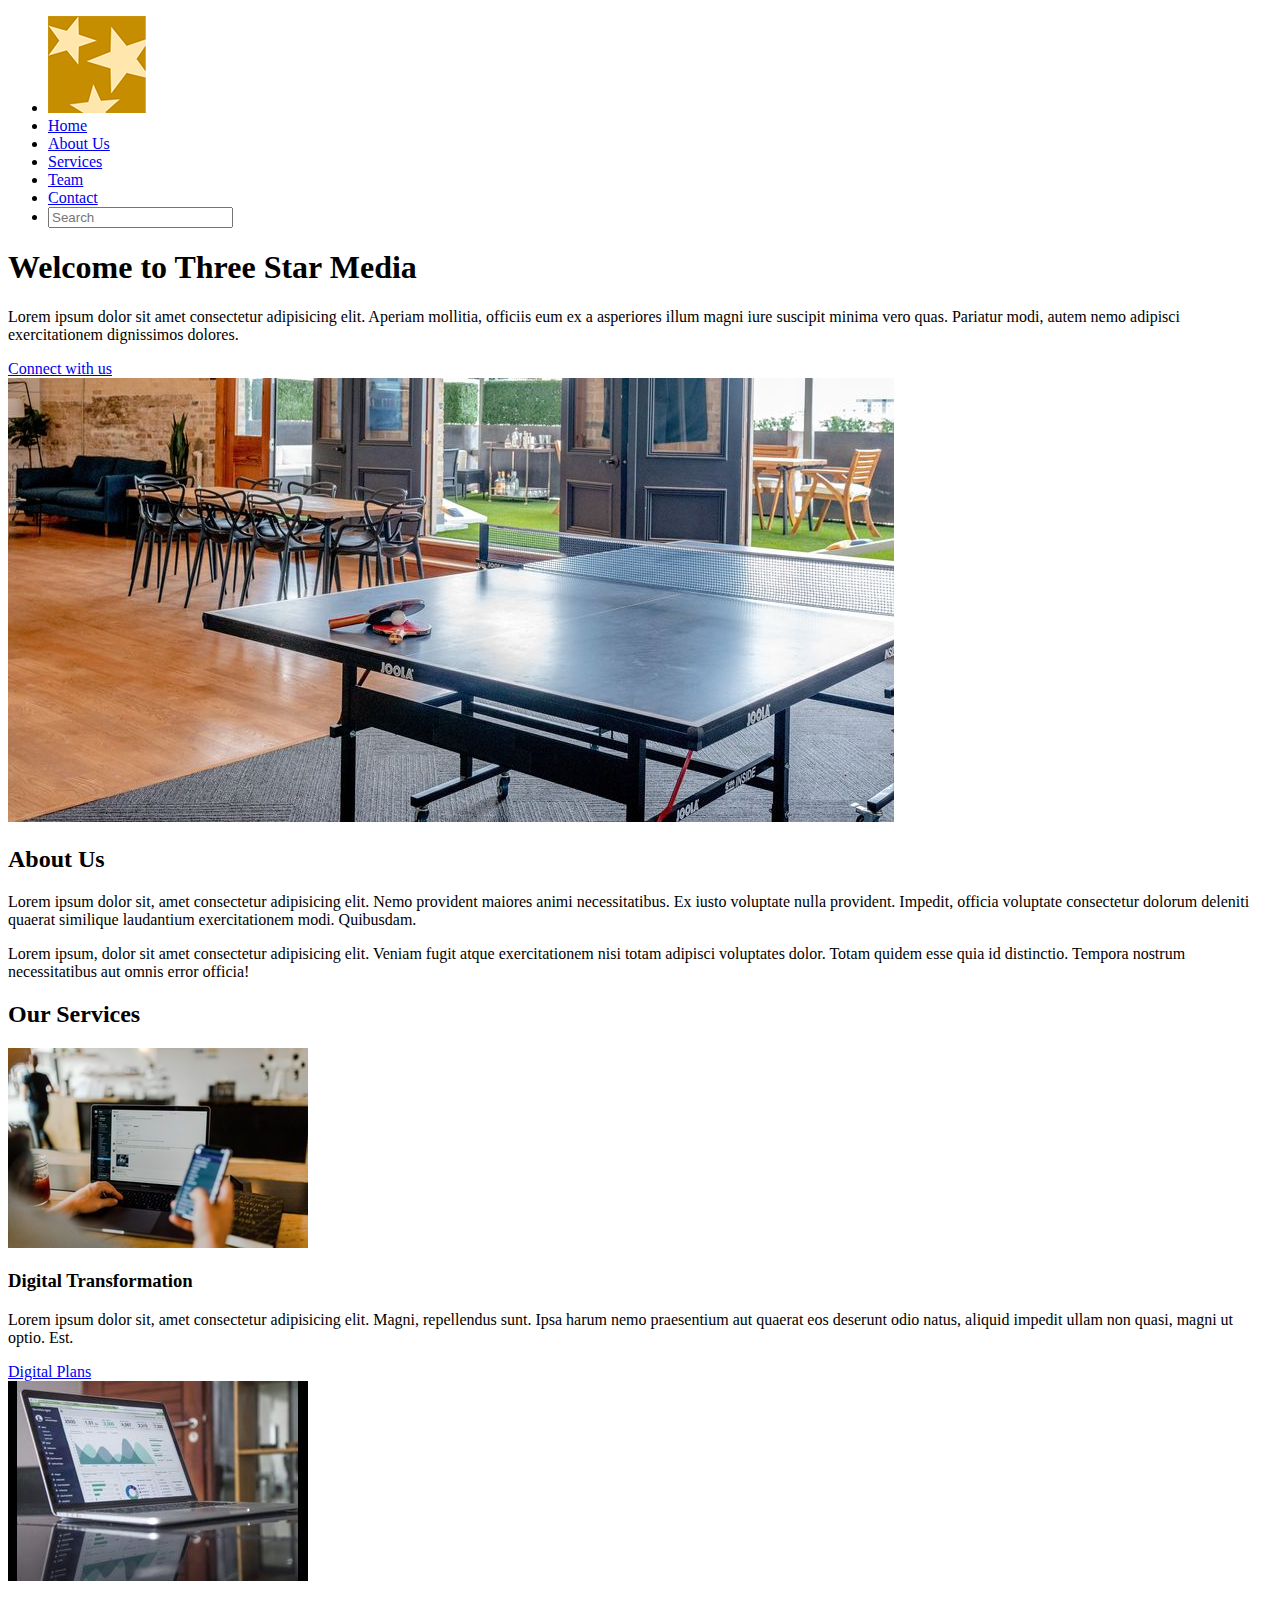
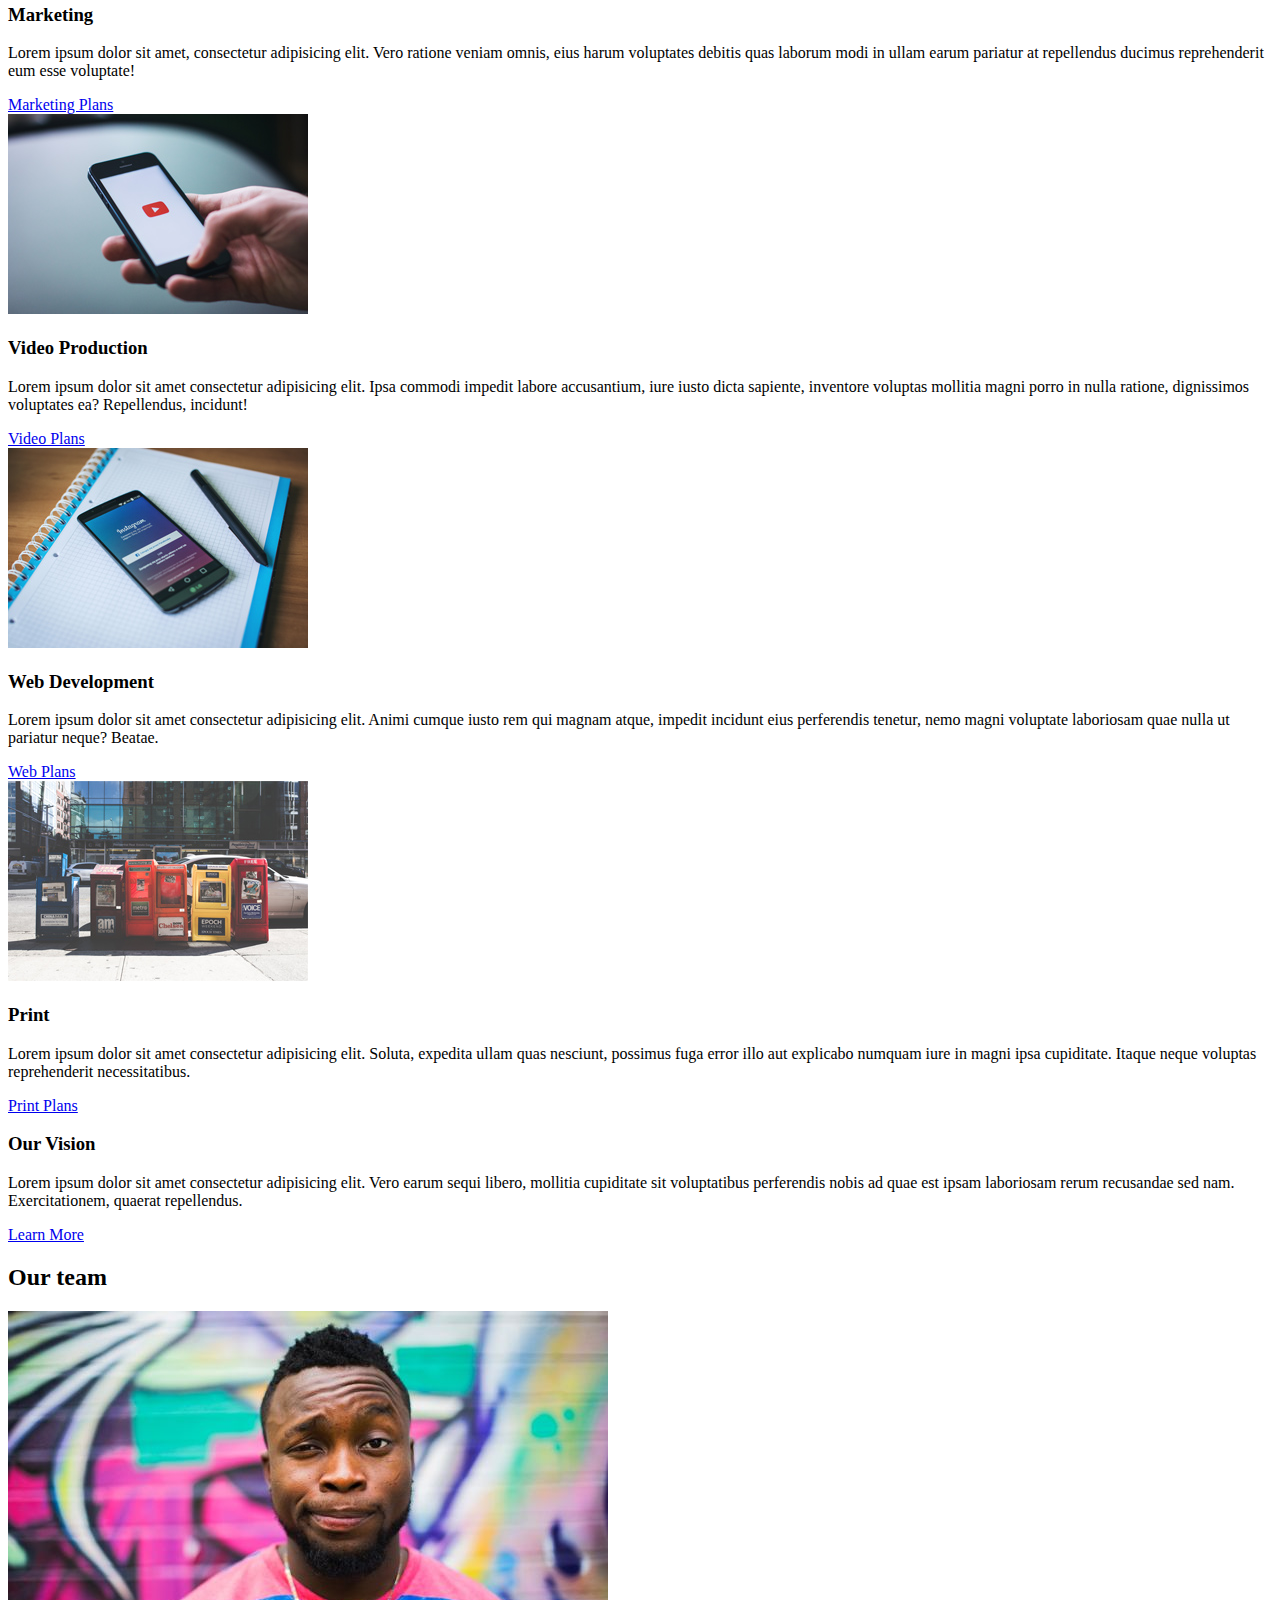
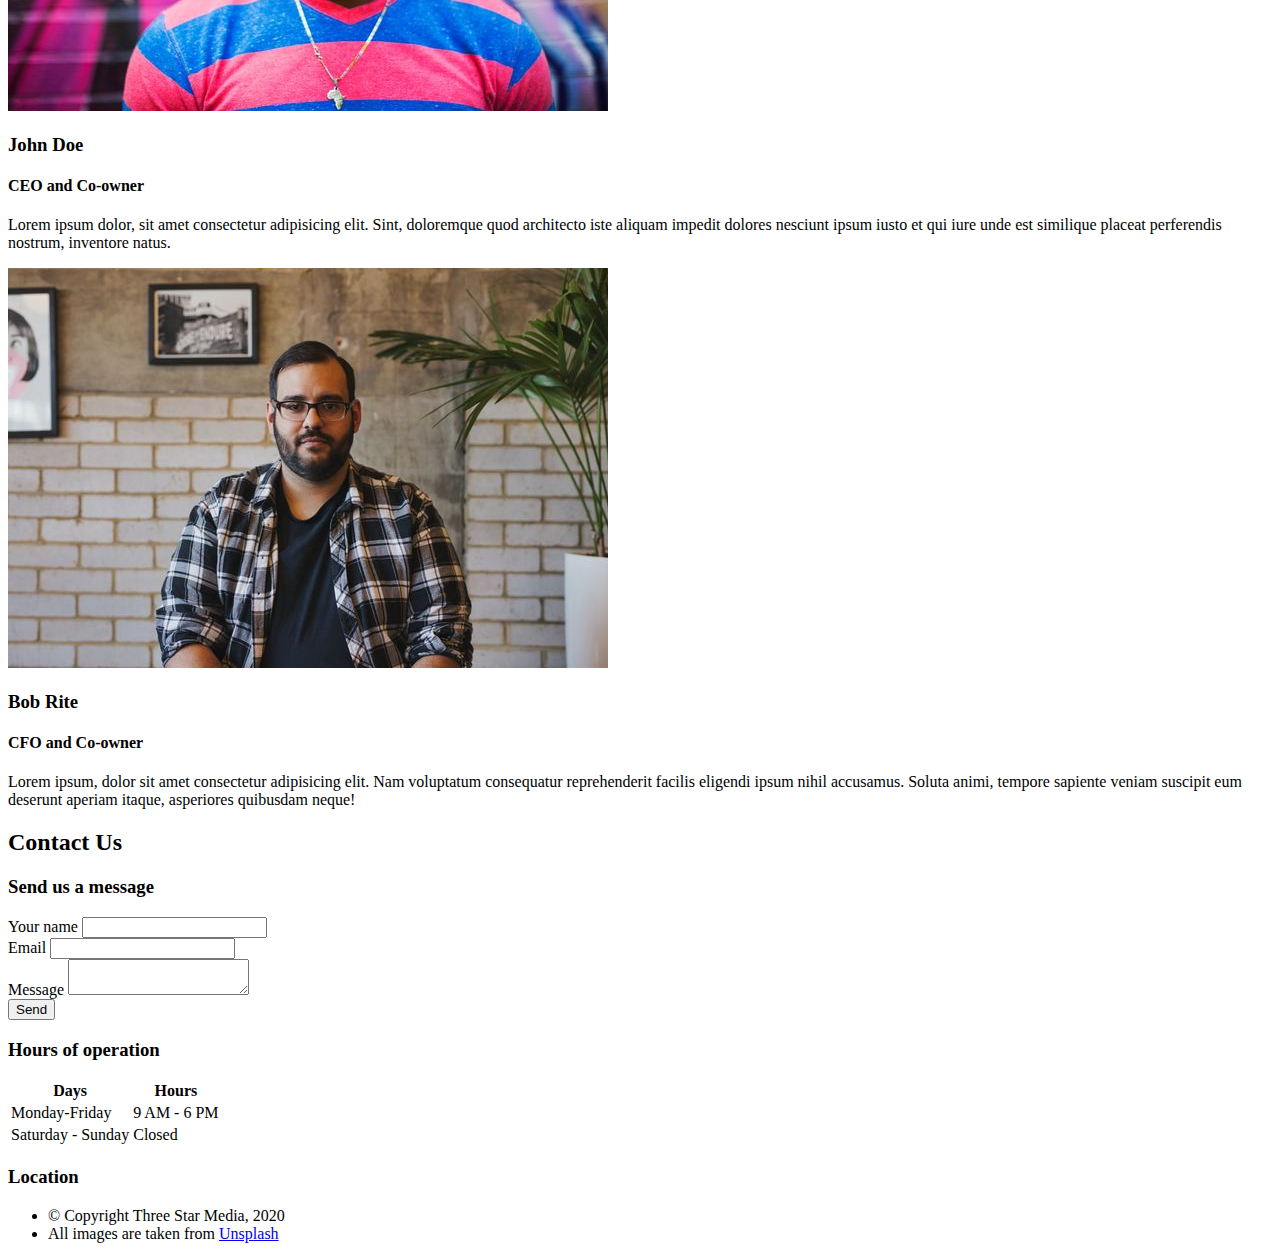
==== final-project/index.html @ d3beb8d7 "beautify" ====
<!DOCTYPE html>
<html lang="en">

<!-- information about the html and link to css -->

<head>
    <meta charset="UTF-8">
    <meta name="viewport" content="width=device-width, initial-scale=1.0">
    <title>Three Star Media</title>
    <link rel="stylesheet" href="css/reset.css">
    <link rel="stylesheet" href="css/main.css">
</head>

<body>
    <div class="container">
        <header class="masterheader">

            <!-- navigations in the header -->

            <nav class="main-nav">
                <ul class="nav-list">

                    <!-- logo -->
                    <li>
                        <a href="#home"><img src="images/logo.png" alt="Three Star Media logo" class="logo"></a>
                    </li>

                    <!-- other navs -->

                    <li><a href="#home" class="current">Home</a></li>
                    <li><a href="#aboutus">About Us</a></li>
                    <li><a href="#services">Services</a></li>
                    <li><a href="#team">Team</a></li>
                    <li><a href="#contact">Contact</a></li>

                    <!-- search bar -->

                    <li>
                        <form action="search.html" method="post">
                            <label for="searchbar"></label>
                            <input id="searchbar" type="text" name="searchbar" placeholder="Search">
                        </form>
                    </li>

                </ul>
            </nav>

            <!-- banner -->

            <div class="banner" class="generaldiv">
                <h1>Welcome to Three Star Media</h1>
                <p>Lorem ipsum dolor sit amet consectetur adipisicing elit. Aperiam mollitia, officiis eum ex a
                    asperiores illum magni iure suscipit minima vero quas. Pariatur modi, autem nemo adipisci
                    exercitationem dignissimos dolores.</p>
                <a href="#contact">Connect with us</a>
            </div>

        </header>

        <main>

            <!-- about us -->

            <section class="samestylesection" id="aboutus">
                <img src="images/about-us.jpg" alt="About Us">
                <h2>About Us</h2>
                <p>Lorem ipsum dolor sit, amet consectetur adipisicing elit. Nemo provident maiores animi
                    necessitatibus. Ex iusto voluptate nulla provident. Impedit, officia voluptate consectetur dolorum
                    deleniti quaerat similique laudantium exercitationem modi. Quibusdam.</p>
                <p>Lorem ipsum, dolor sit amet consectetur adipisicing elit. Veniam fugit atque exercitationem nisi
                    totam adipisci voluptates dolor. Totam quidem esse quia id distinctio. Tempora nostrum
                    necessitatibus aut omnis error officia!</p>

            </section>

            <!-- Our Services -->

            <section class="samestylesection" id="services">
                <h2>Our Services</h2>

                <!-- digital transformation -->
                <div class="style" class="digital">
                    <img src="images/digital.jpg" alt="Digital Transformation">
                    <h3>Digital Transformation</h3>
                    <p>Lorem ipsum dolor sit, amet consectetur adipisicing elit. Magni, repellendus sunt. Ipsa harum
                        nemo praesentium aut quaerat eos deserunt odio natus, aliquid impedit ullam non quasi, magni ut
                        optio. Est.</p>
                    <a href="#digitalplans" target="_blank">Digital Plans</a>
                </div>

                <!-- marketing -->
                <div class="style" class="marketing">
                    <img src="images/marketing.jpg" alt="marketing">
                    <h3>Marketing</h3>
                    <p>Lorem ipsum dolor sit amet, consectetur adipisicing elit. Vero ratione veniam omnis, eius harum
                        voluptates debitis quas laborum modi in ullam earum pariatur at repellendus ducimus
                        reprehenderit eum esse voluptate!</p>
                    <a href="#marketingplans" target="_blank">Marketing Plans</a>
                </div>

                <!-- video production -->
                <div class="style" class="video">
                    <img src="images/video.jpg" alt="Video Production">
                    <h3>Video Production</h3>
                    <p>Lorem ipsum dolor sit amet consectetur adipisicing elit. Ipsa commodi impedit labore accusantium,
                        iure iusto dicta sapiente, inventore voluptas mollitia magni porro in nulla ratione, dignissimos
                        voluptates ea? Repellendus, incidunt!</p>
                    <a href="#videoproduction" target="_blank">Video Plans</a>
                </div>

                <!-- web development -->
                <div class="style" class="web">
                    <img src="images/web.jpg" alt="Web Development">
                    <h3>Web Development</h3>
                    <p>Lorem ipsum dolor sit amet consectetur adipisicing elit. Animi cumque iusto rem qui magnam atque,
                        impedit incidunt eius perferendis tenetur, nemo magni voluptate laboriosam quae nulla ut
                        pariatur neque? Beatae.</p>
                    <a href="#weblans" target="_blank">Web Plans</a>
                </div>

                <!-- Print -->
                <div class="style" class="print">
                    <img src="images/print.jpg" alt="Print">
                    <h3>Print</h3>
                    <p>Lorem ipsum dolor sit amet consectetur adipisicing elit. Soluta, expedita ullam quas nesciunt,
                        possimus fuga error illo aut explicabo numquam iure in magni ipsa cupiditate. Itaque neque
                        voluptas reprehenderit necessitatibus.</p>
                    <a href="#printplans" target="_blank">Print Plans</a>
                </div>
            </section>

            <!-- Our Vision -->

            <section class="samestylesection" id="vision">
                <h3>Our Vision</h3>
                <p>Lorem ipsum dolor sit amet consectetur adipisicing elit. Vero earum sequi libero, mollitia cupiditate
                    sit voluptatibus perferendis nobis ad quae est ipsam laboriosam rerum recusandae sed nam.
                    Exercitationem, quaerat repellendus.</p>
                <a href="#learnmore" target="_blank">Learn More</a>
            </section>

            <!-- Our Team -->

            <section class="samestylesection" id="team">
                <h2>Our team</h2>

                <!-- John Doe -->
                <img src="images/john.jpg" alt="John Doe">
                <div class="john">
                    <h3>John Doe</h3>
                    <h4>CEO and Co-owner</h4>
                    <p>Lorem ipsum dolor, sit amet consectetur adipisicing elit. Sint, doloremque quod architecto iste
                        aliquam impedit dolores nesciunt ipsum iusto et qui iure unde est similique placeat perferendis
                        nostrum, inventore natus.</p>
                </div>

                <!-- Bob Rite -->
                <img src="images/bob.jpg" alt="Bob Rite">
                <div class="bob">
                    <h3>Bob Rite</h3>
                    <h4>CFO and Co-owner</h4>
                    <p>Lorem ipsum, dolor sit amet consectetur adipisicing elit. Nam voluptatum consequatur
                        reprehenderit facilis eligendi ipsum nihil accusamus. Soluta animi, tempore sapiente veniam
                        suscipit eum deserunt aperiam itaque, asperiores quibusdam neque!</p>
                </div>

            </section>

            <!-- Contact Us -->
            <section id="contact" class="samestylesection">
                <h2>Contact Us</h2>

                <!-- Send Message Form -->
                <div class="form">
                    <h3>Send us a message</h3>
                    <form action="list.html" method="post">
                        <div>
                            <label for="fullname">Your name</label>
                            <input type="text" id="fullname" name="fullname">
                        </div>
                        <div>
                            <label for="youremail">Email</label>
                            <input type="email" id="youremail" required>
                        </div>
                        <div>
                            <label for="message">Message</label>
                            <textarea name="message" id="message"></textarea>
                        </div>
                        <div>
                            <button type="button">Send</button>
                        </div>
                    </form>
                </div>

                <!-- Operation Hours -->

                <div class="hour">
                    <h3>Hours of operation</h3>
                    <div class="hourtable">
                        <table>
                            <thead>
                                <tr>
                                    <th>Days</th>
                                    <th>Hours</th>
                                </tr>
                            </thead>
                            <tbody>
                                <tr>
                                    <td>Monday-Friday</td>
                                    <td>9 AM - 6 PM</td>
                                </tr>
                                <tr>
                                    <td>Saturday - Sunday</td>
                                    <td>Closed</td>
                                </tr>
                            </tbody>
                        </table>
                    </div>
                </div>

                <!-- Location -->

                <div class="location">
                    <h3>Location</h3>
                </div>

            </section>
        </main>

        <!-- footer and credit -->
        <footer class="site-footer">
            <ul class="attr-list">
                <li>&copy; Copyright Three Star Media, 2020</li>
                <li>All images are taken from <a href="https://unsplash.com">Unsplash</a></li>
            </ul>
        </footer>
    </div>
</body>

</html>
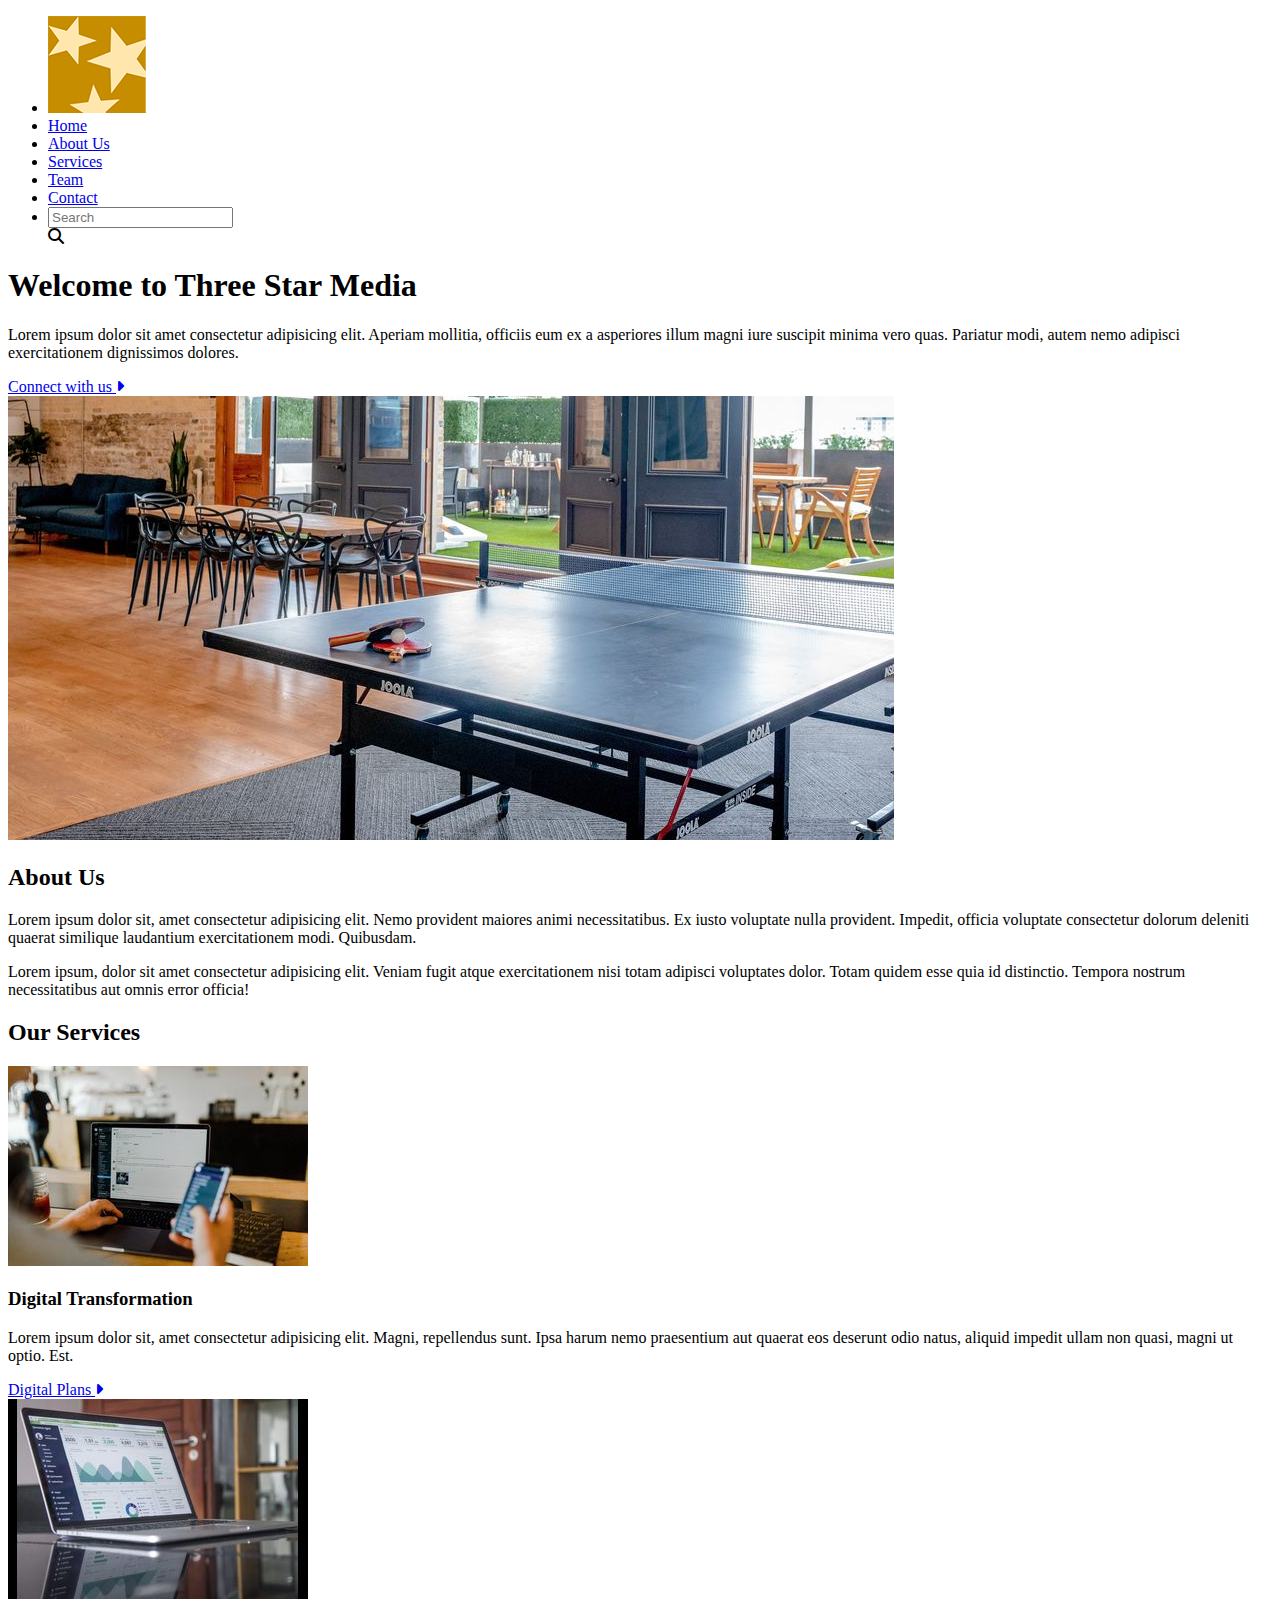
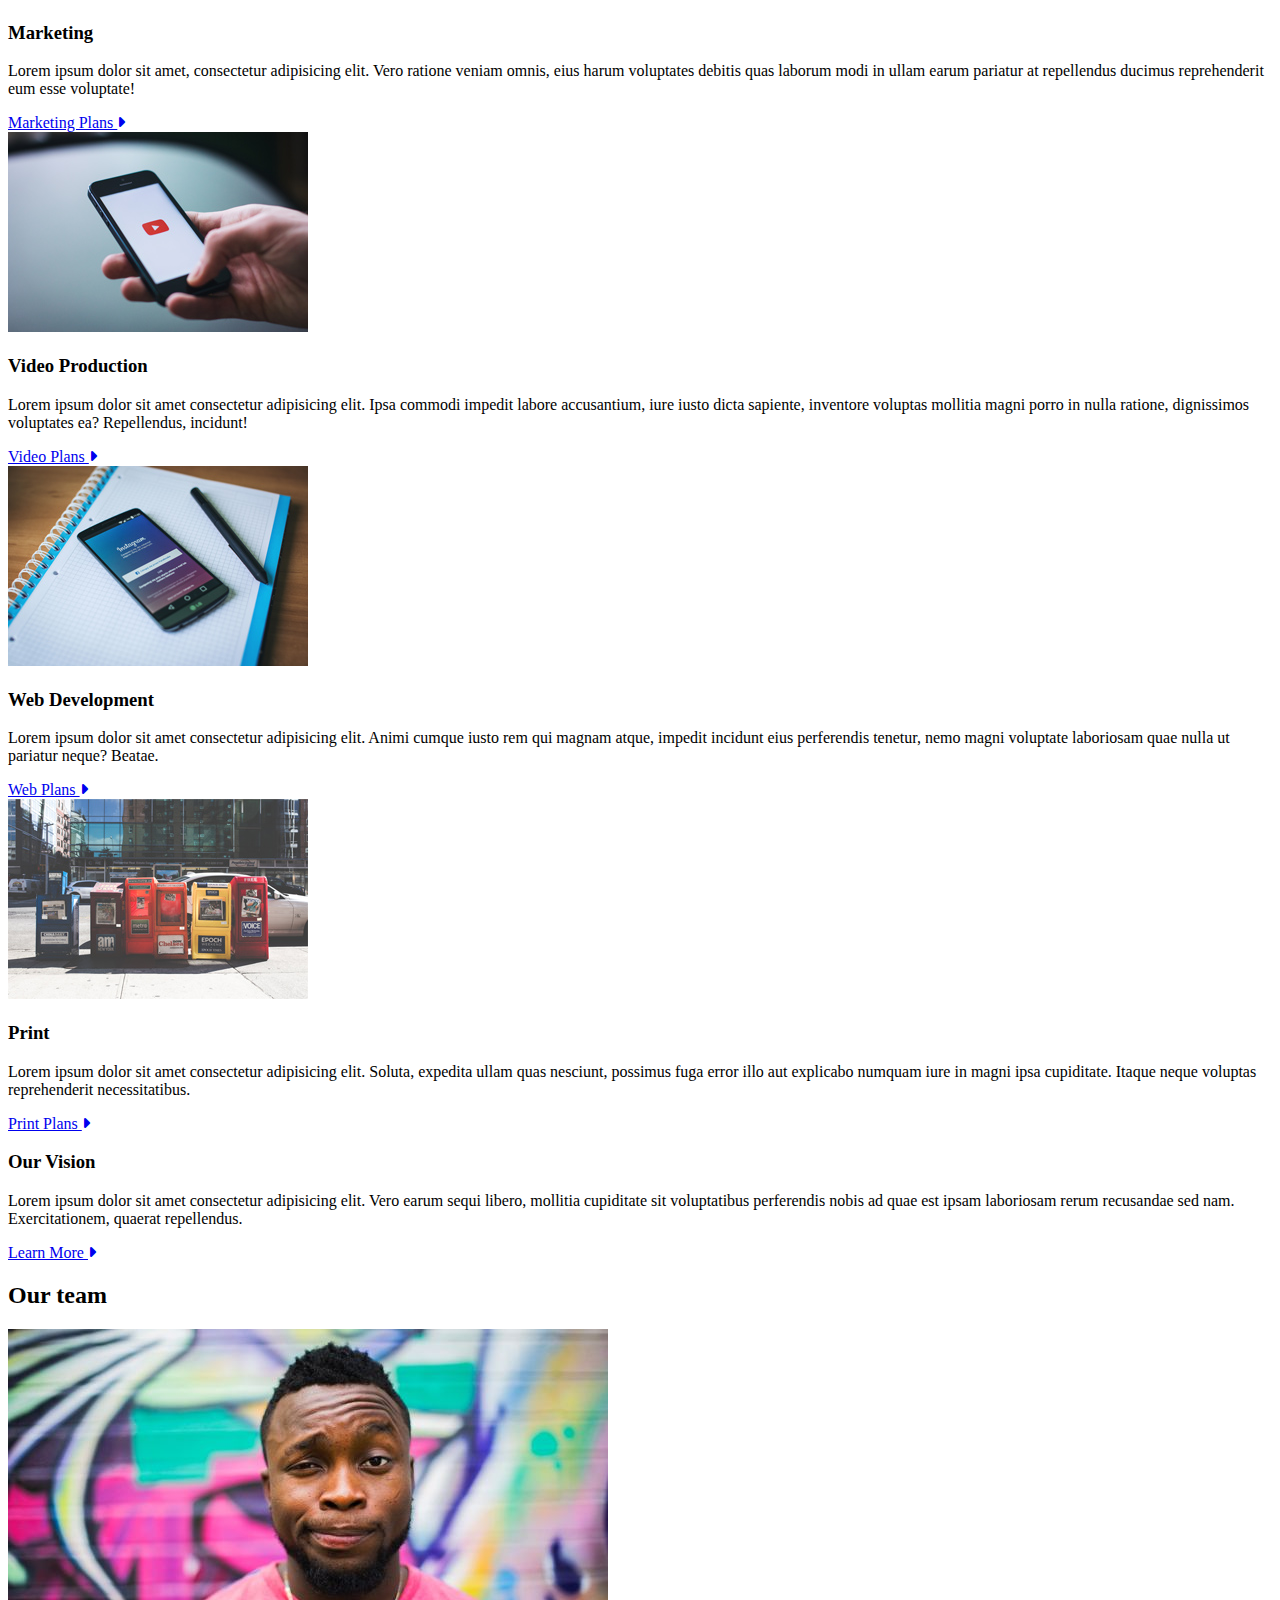
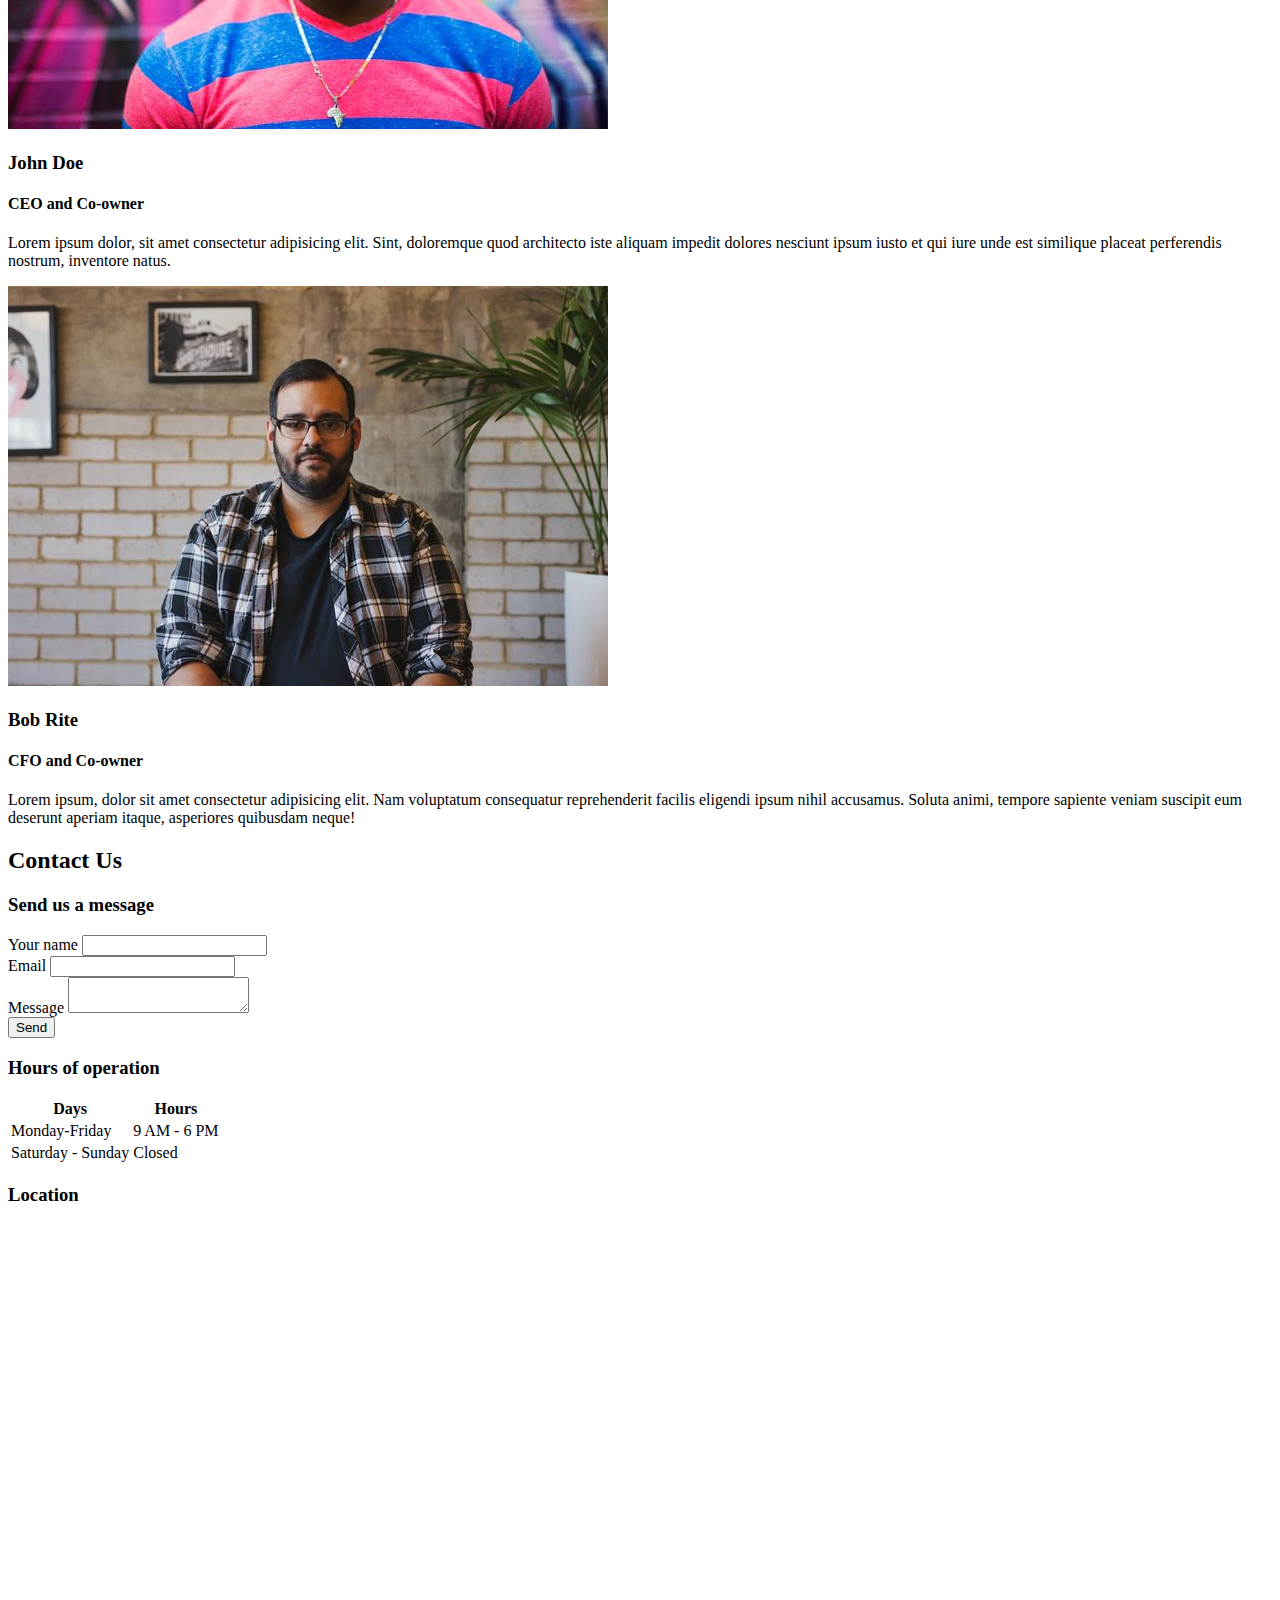
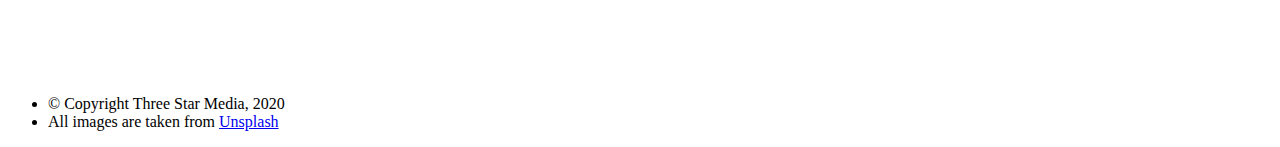
==== commit bc1252ea: "add icon to index" ====
--- a/final-project/index.html
+++ b/final-project/index.html
@@ -7,6 +7,15 @@
     <meta charset="UTF-8">
     <meta name="viewport" content="width=device-width, initial-scale=1.0">
     <title>Three Star Media</title>
+    <!-- font link styles -->
+    <link rel="preconnect" href="https://fonts.googleapis.com">
+    <link rel="preconnect" href="https://fonts.gstatic.com" crossorigin>
+    <link
+        href="https://fonts.googleapis.com/css2?family=Pacifico&family=Roboto:ital,wght@0,100;0,300;0,400;0,900;1,900&display=swap"
+        rel="stylesheet">
+    <!-- icon link styles -->
+    <link rel="stylesheet" href="https://cdnjs.cloudflare.com/ajax/libs/font-awesome/6.5.0/css/all.min.css">
+    <!-- link to css -->
     <link rel="stylesheet" href="css/reset.css">
     <link rel="stylesheet" href="css/main.css">
 </head>
@@ -40,6 +49,7 @@
                             <label for="searchbar"></label>
                             <input id="searchbar" type="text" name="searchbar" placeholder="Search">
                         </form>
+                        <i class="fa-solid fa-magnifying-glass fa-beat"></i>
                     </li>
 
                 </ul>
@@ -52,7 +62,7 @@
                 <p>Lorem ipsum dolor sit amet consectetur adipisicing elit. Aperiam mollitia, officiis eum ex a
                     asperiores illum magni iure suscipit minima vero quas. Pariatur modi, autem nemo adipisci
                     exercitationem dignissimos dolores.</p>
-                <a href="#contact">Connect with us</a>
+                <a href="#contact">Connect with us <i class="fa-solid fa-caret-right"></i></a>
             </div>
 
         </header>
@@ -70,7 +80,6 @@
                 <p>Lorem ipsum, dolor sit amet consectetur adipisicing elit. Veniam fugit atque exercitationem nisi
                     totam adipisci voluptates dolor. Totam quidem esse quia id distinctio. Tempora nostrum
                     necessitatibus aut omnis error officia!</p>
-
             </section>
 
             <!-- Our Services -->
@@ -85,7 +94,7 @@
                     <p>Lorem ipsum dolor sit, amet consectetur adipisicing elit. Magni, repellendus sunt. Ipsa harum
                         nemo praesentium aut quaerat eos deserunt odio natus, aliquid impedit ullam non quasi, magni ut
                         optio. Est.</p>
-                    <a href="#digitalplans" target="_blank">Digital Plans</a>
+                    <a href="#digitalplans" target="_blank">Digital Plans <i class="fa-solid fa-caret-right"></i></a>
                 </div>
 
                 <!-- marketing -->
@@ -95,7 +104,7 @@
                     <p>Lorem ipsum dolor sit amet, consectetur adipisicing elit. Vero ratione veniam omnis, eius harum
                         voluptates debitis quas laborum modi in ullam earum pariatur at repellendus ducimus
                         reprehenderit eum esse voluptate!</p>
-                    <a href="#marketingplans" target="_blank">Marketing Plans</a>
+                    <a href="#marketingplans" target="_blank">Marketing Plans <i class="fa-solid fa-caret-right"></i></a>
                 </div>
 
                 <!-- video production -->
@@ -105,7 +114,7 @@
                     <p>Lorem ipsum dolor sit amet consectetur adipisicing elit. Ipsa commodi impedit labore accusantium,
                         iure iusto dicta sapiente, inventore voluptas mollitia magni porro in nulla ratione, dignissimos
                         voluptates ea? Repellendus, incidunt!</p>
-                    <a href="#videoproduction" target="_blank">Video Plans</a>
+                    <a href="#videoproduction" target="_blank">Video Plans <i class="fa-solid fa-caret-right"></i></a>
                 </div>
 
                 <!-- web development -->
@@ -115,7 +124,7 @@
                     <p>Lorem ipsum dolor sit amet consectetur adipisicing elit. Animi cumque iusto rem qui magnam atque,
                         impedit incidunt eius perferendis tenetur, nemo magni voluptate laboriosam quae nulla ut
                         pariatur neque? Beatae.</p>
-                    <a href="#weblans" target="_blank">Web Plans</a>
+                    <a href="#weblans" target="_blank">Web Plans <i class="fa-solid fa-caret-right"></i></a>
                 </div>
 
                 <!-- Print -->
@@ -125,7 +134,7 @@
                     <p>Lorem ipsum dolor sit amet consectetur adipisicing elit. Soluta, expedita ullam quas nesciunt,
                         possimus fuga error illo aut explicabo numquam iure in magni ipsa cupiditate. Itaque neque
                         voluptas reprehenderit necessitatibus.</p>
-                    <a href="#printplans" target="_blank">Print Plans</a>
+                    <a href="#printplans" target="_blank">Print Plans <i class="fa-solid fa-caret-right"></i></a>
                 </div>
             </section>
 
@@ -136,7 +145,7 @@
                 <p>Lorem ipsum dolor sit amet consectetur adipisicing elit. Vero earum sequi libero, mollitia cupiditate
                     sit voluptatibus perferendis nobis ad quae est ipsam laboriosam rerum recusandae sed nam.
                     Exercitationem, quaerat repellendus.</p>
-                <a href="#learnmore" target="_blank">Learn More</a>
+                <a href="#learnmore" target="_blank">Learn More <i class="fa-solid fa-caret-right"></i></a>
             </section>
 
             <!-- Our Team -->
@@ -222,6 +231,7 @@
 
                 <div class="location">
                     <h3>Location</h3>
+                    <iframe src="https://www.google.com/maps/embed?pb=!1m18!1m12!1m3!1d22433.159694797996!2d-75.76956419999999!3d45.34588595!2m3!1f0!2f0!3f0!3m2!1i1024!2i768!4f13.1!3m3!1m2!1s0x4cce0718cc4a6ad7%3A0xc6cc467725843e2b!2sAlgonquin%20College%20-%20Ottawa%20Campus!5e0!3m2!1sen!2sca!4v1701216531458!5m2!1sen!2sca" width="600" height="450" style="border:0;" allowfullscreen="" loading="lazy" referrerpolicy="no-referrer-when-downgrade"></iframe>
                 </div>
 
             </section>
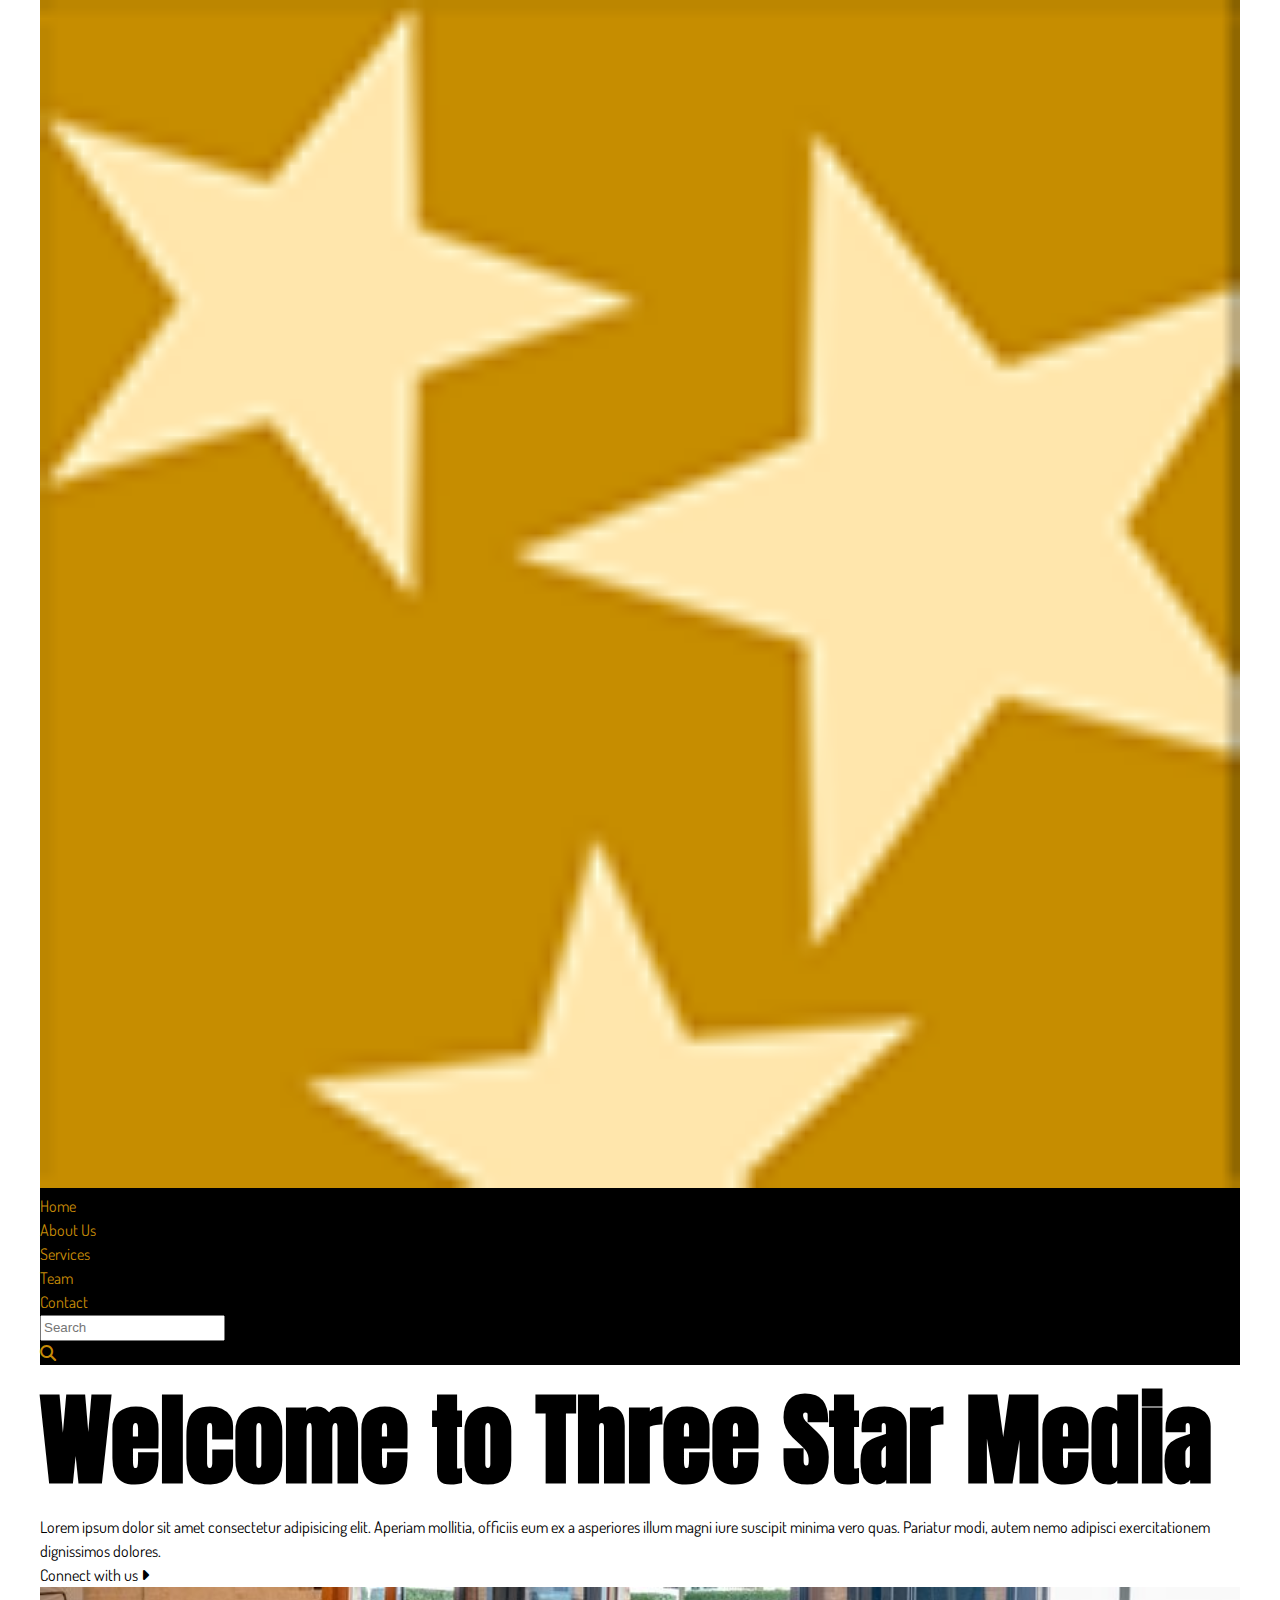
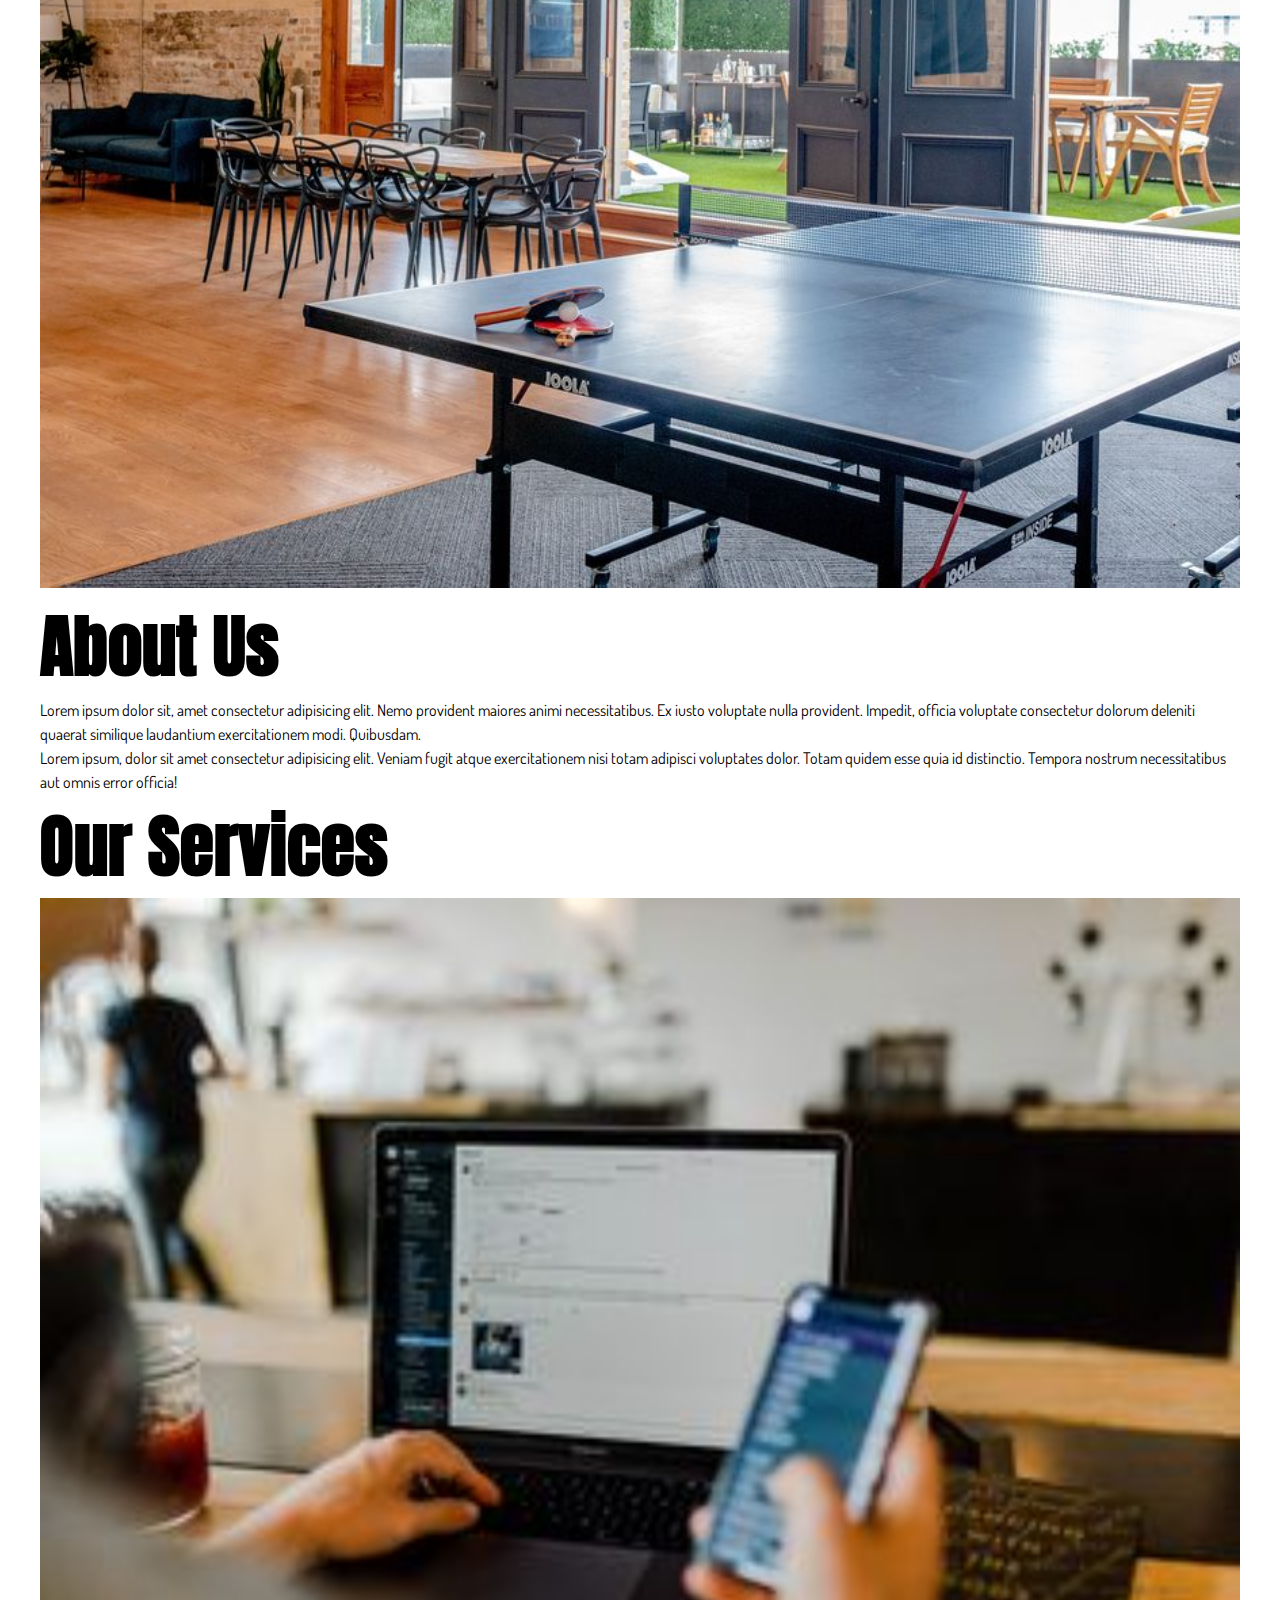
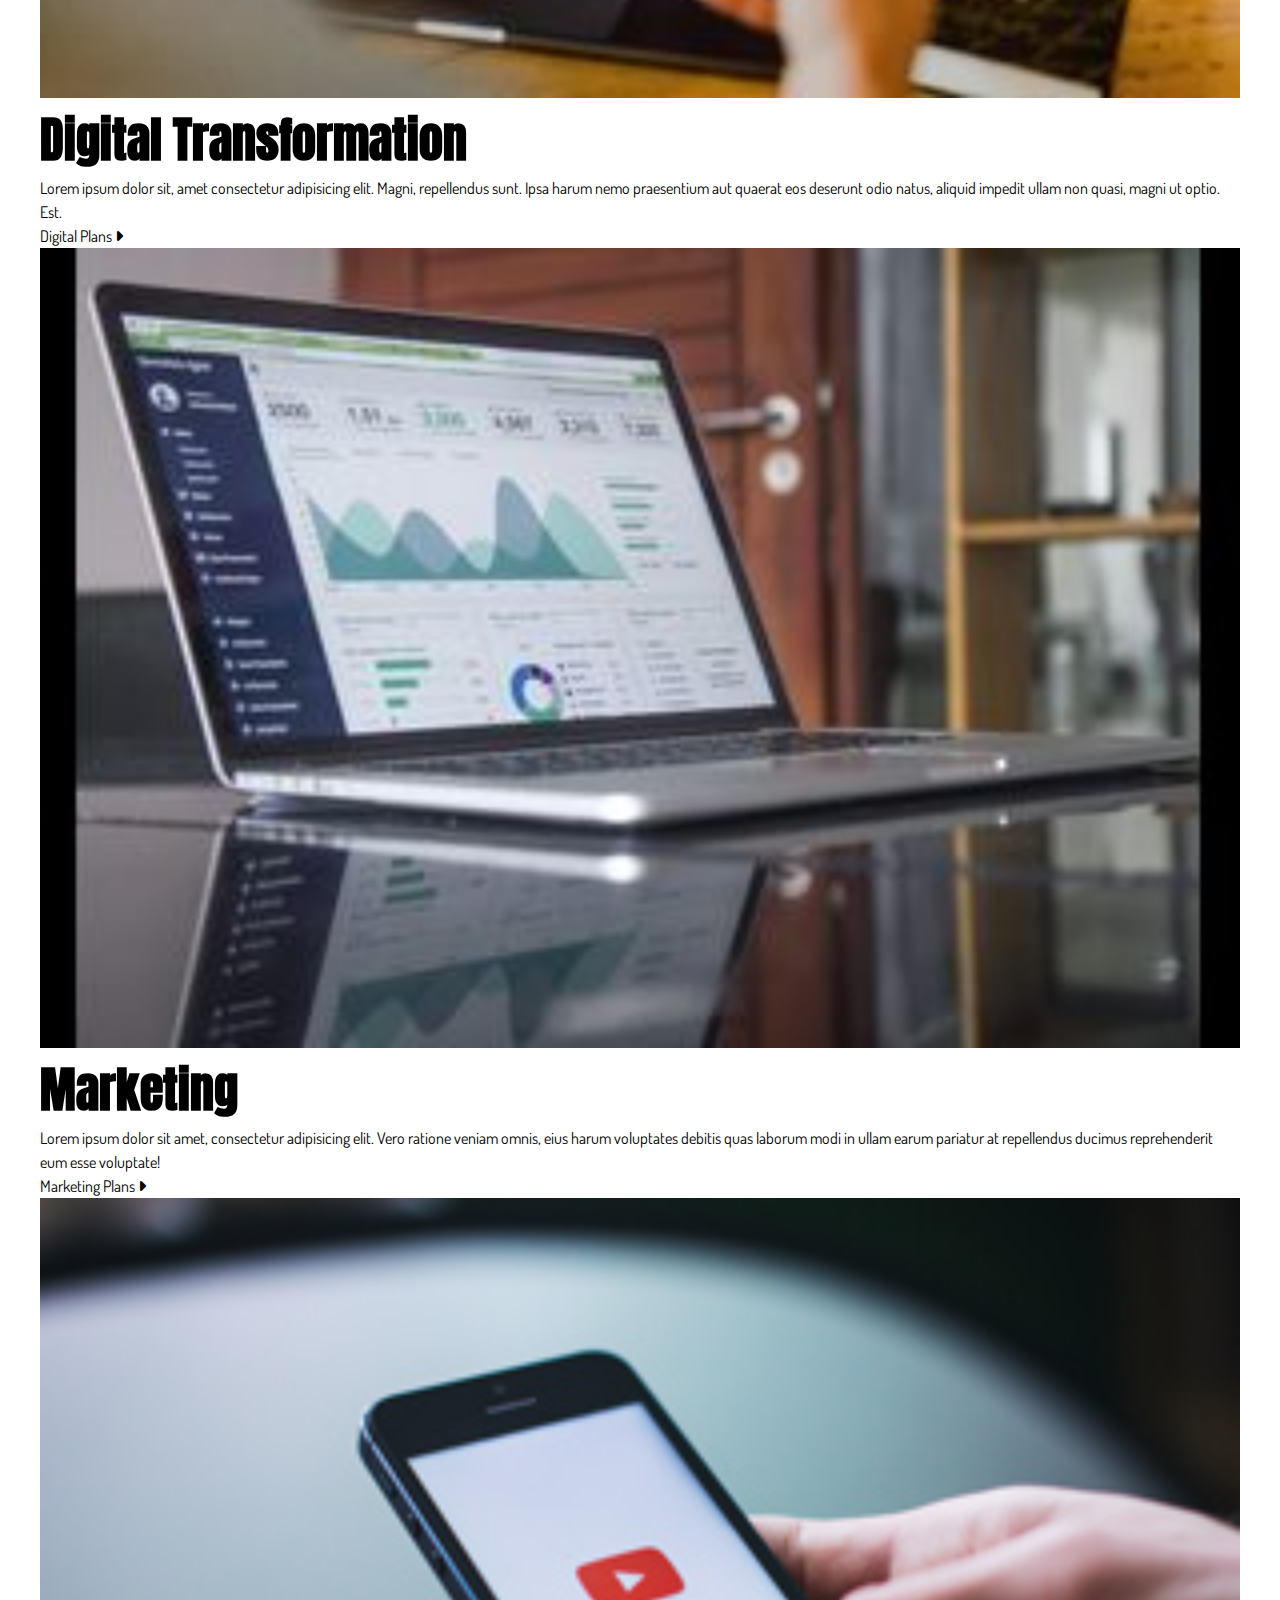
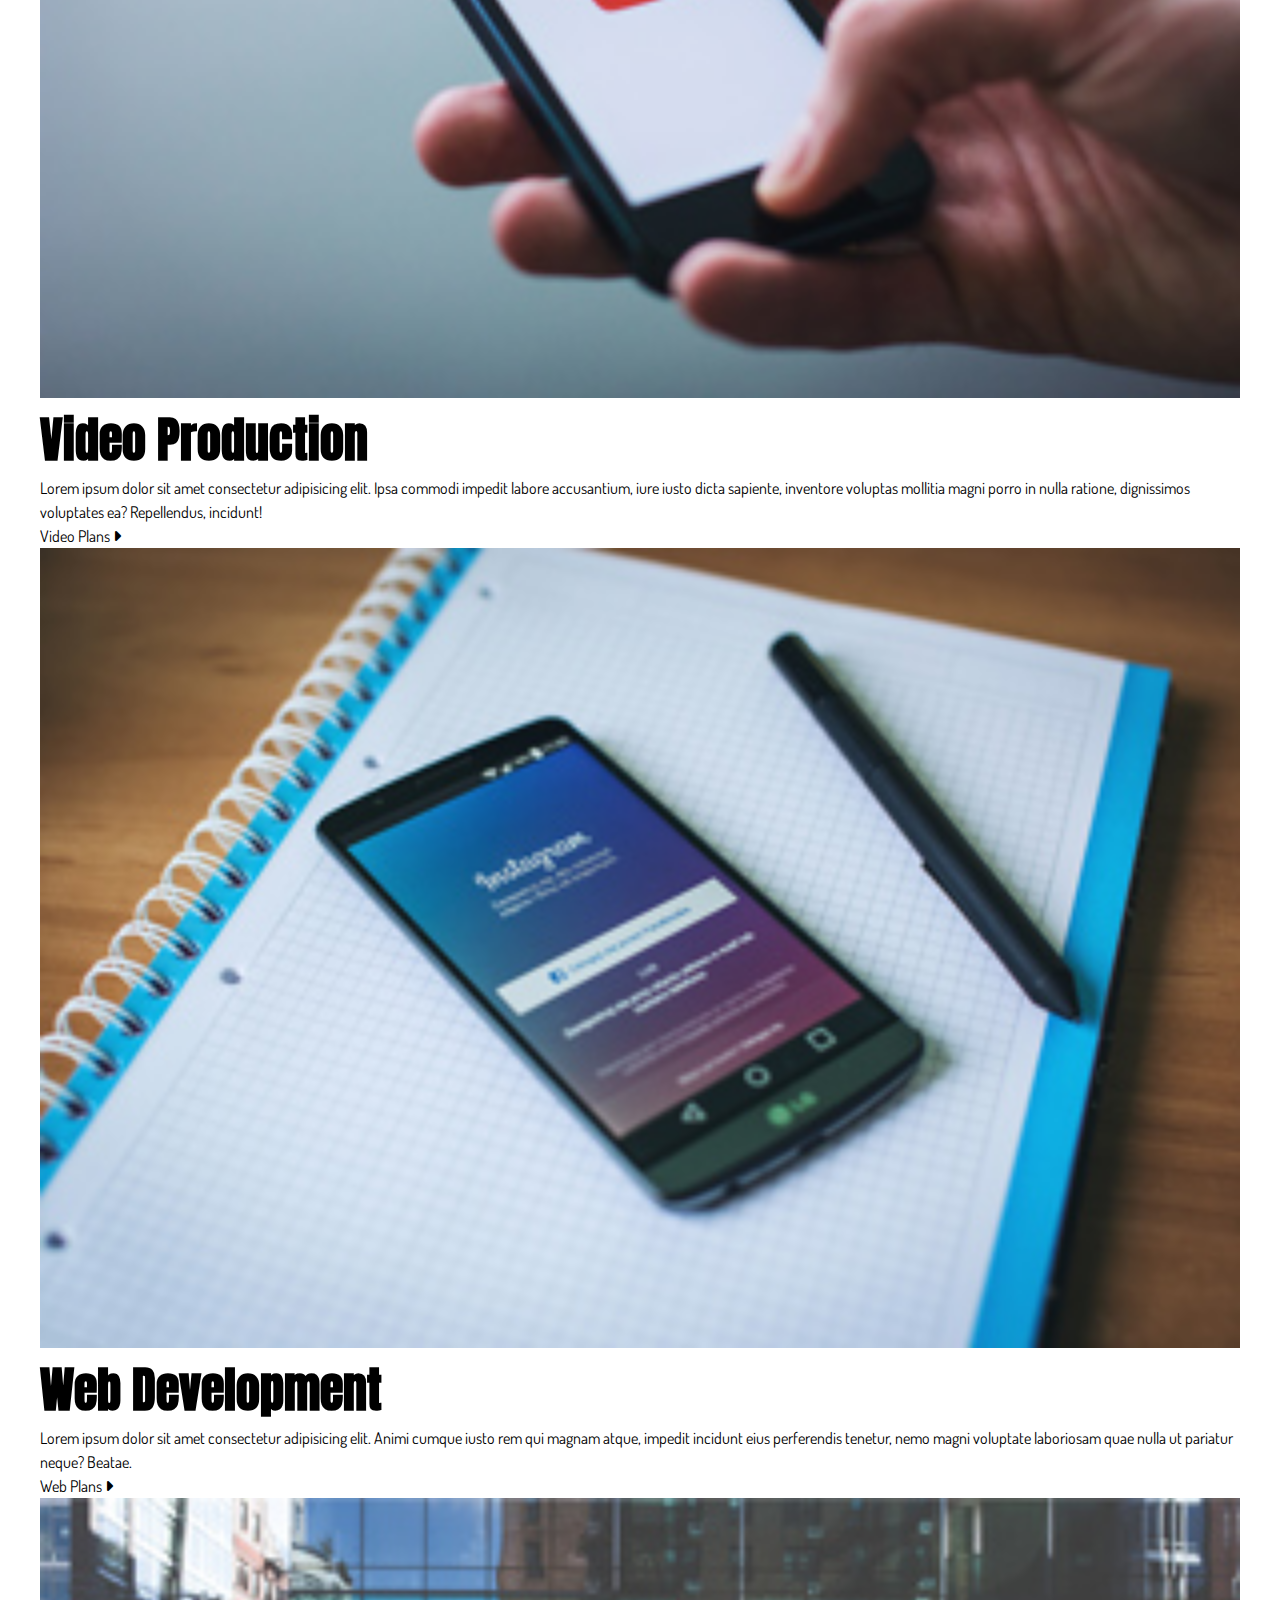
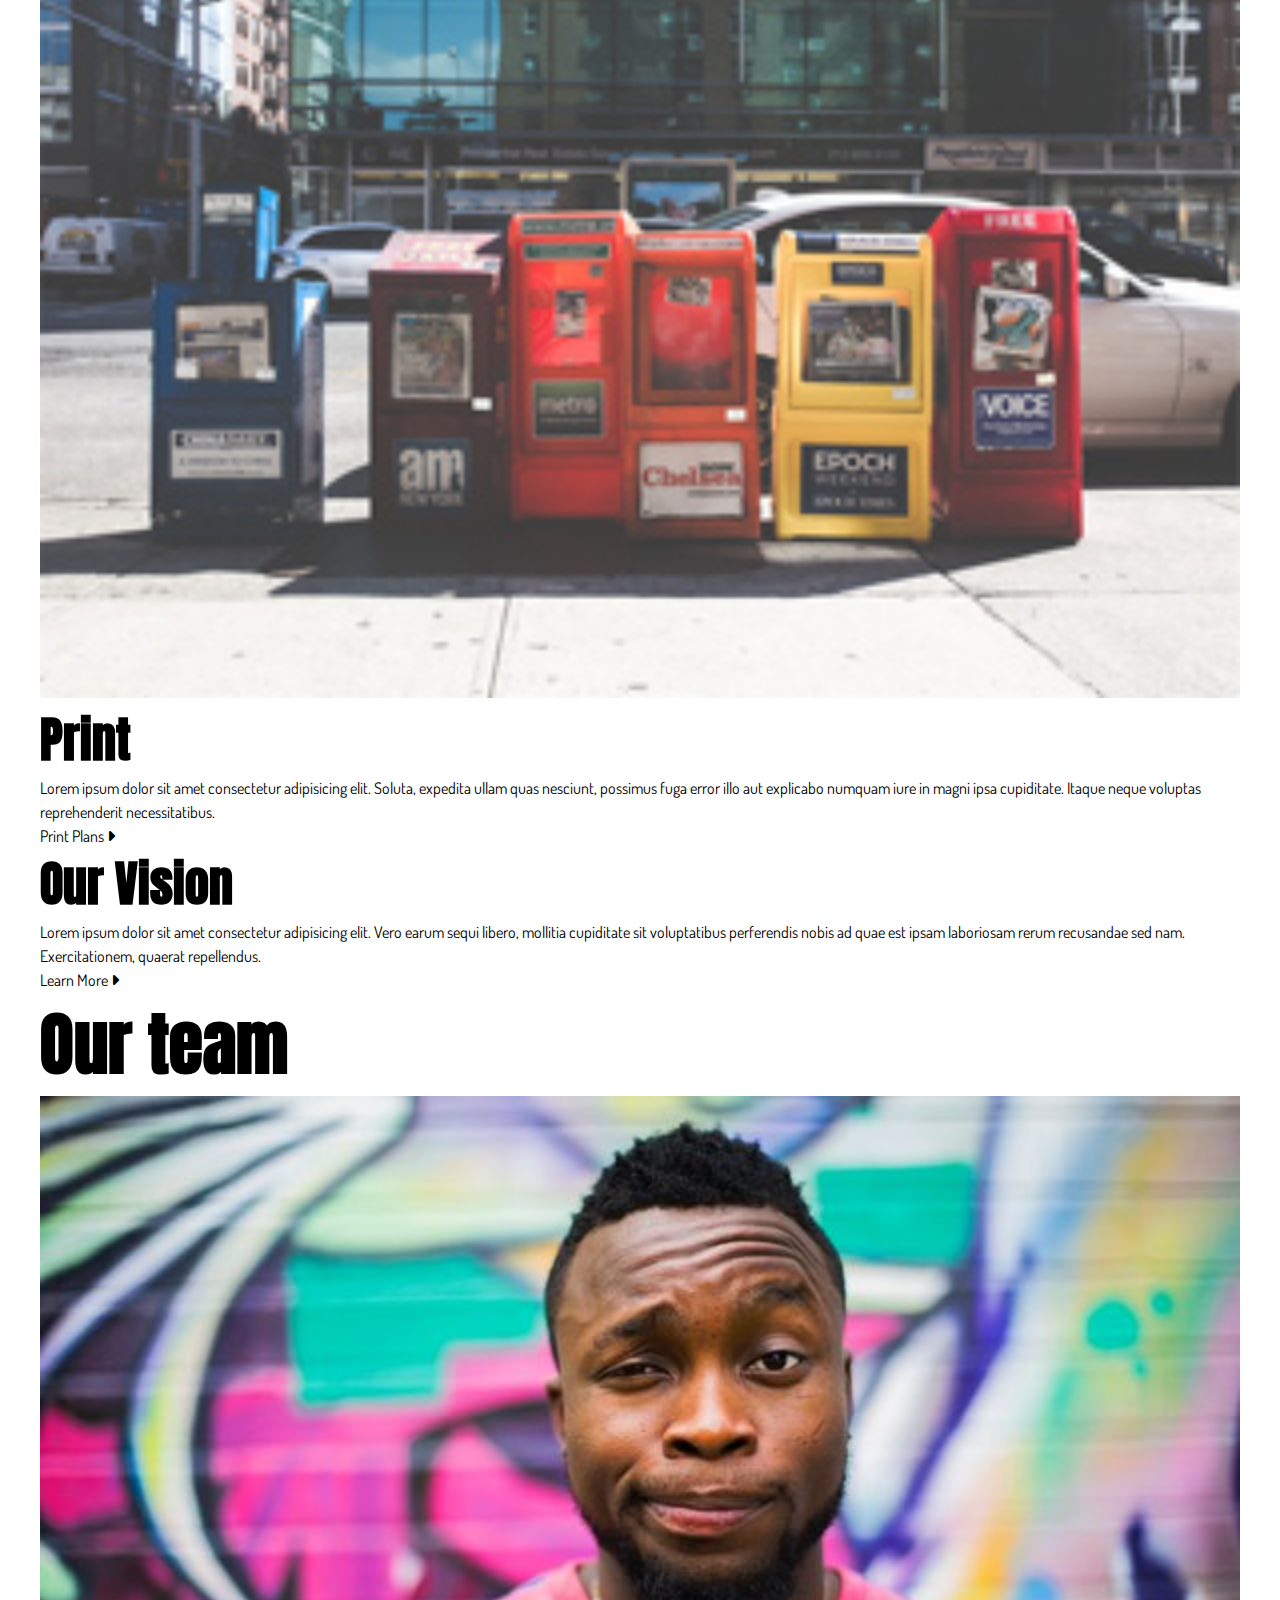
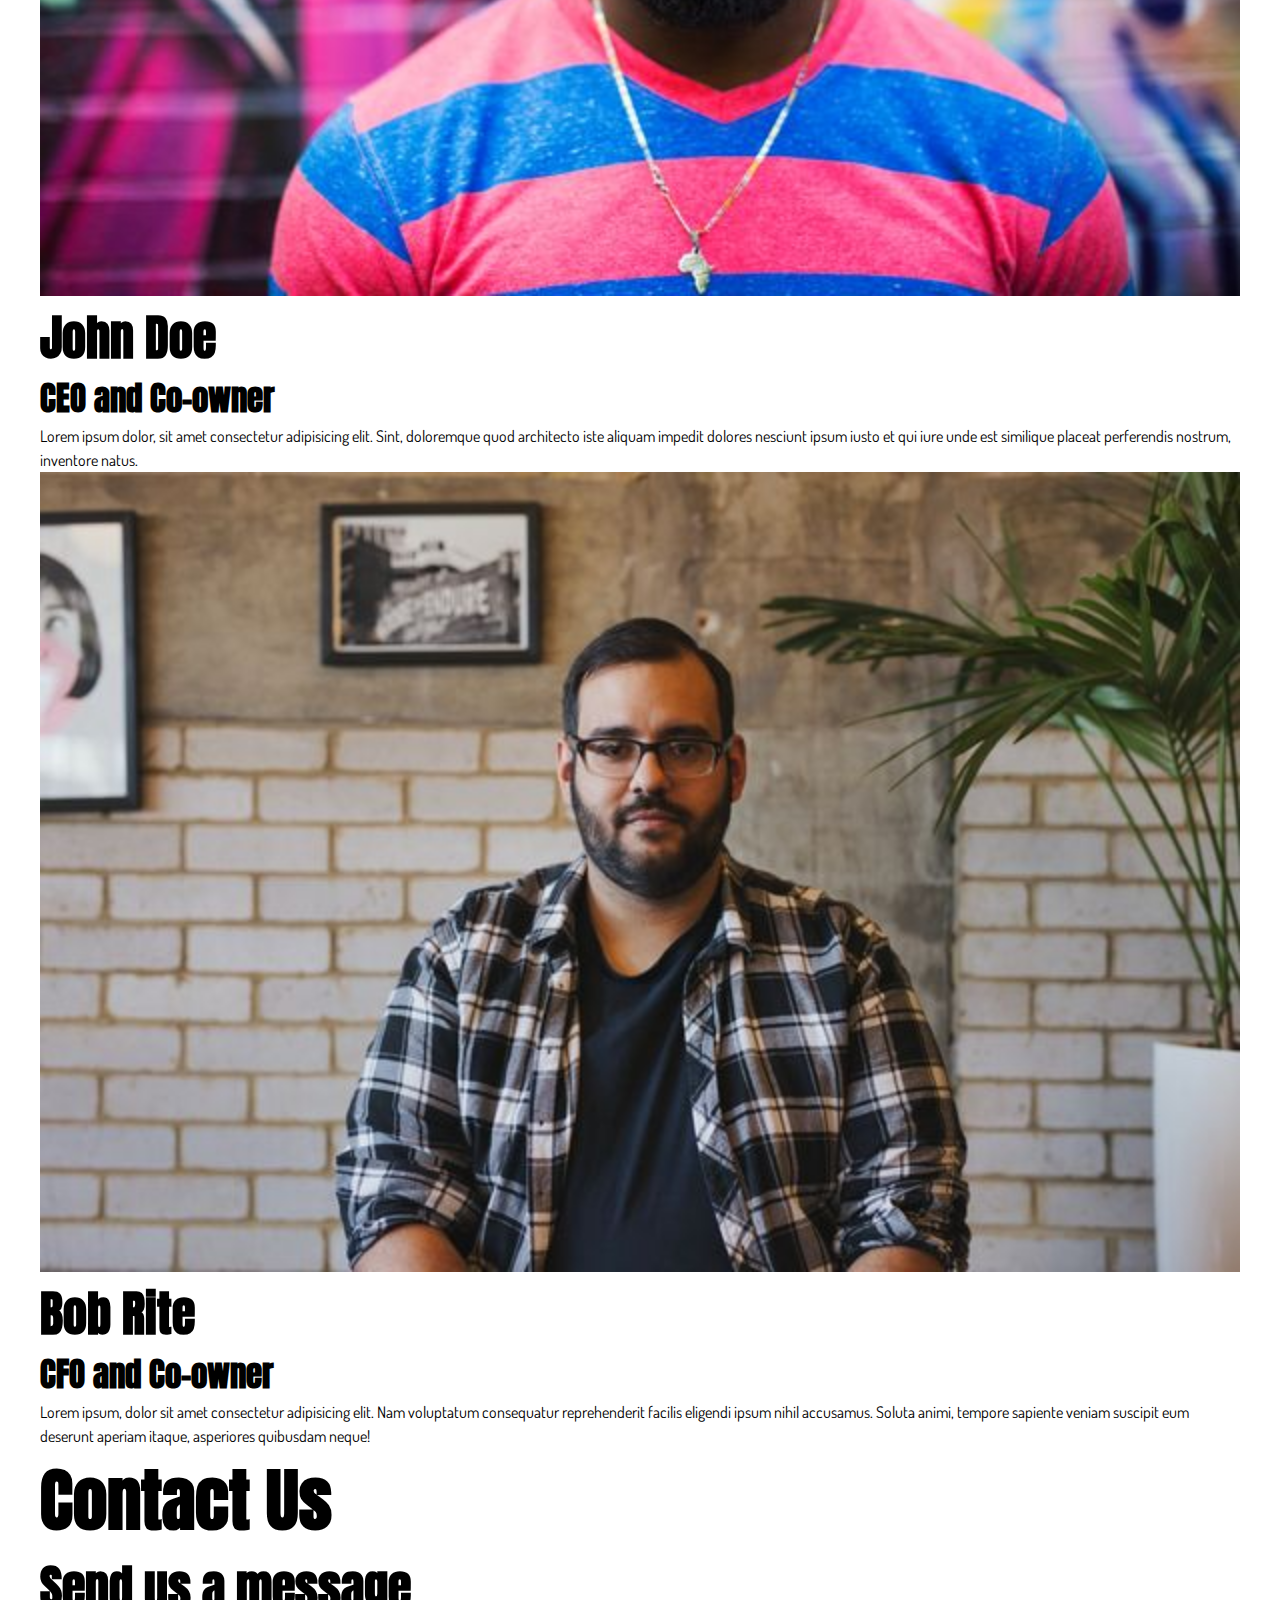
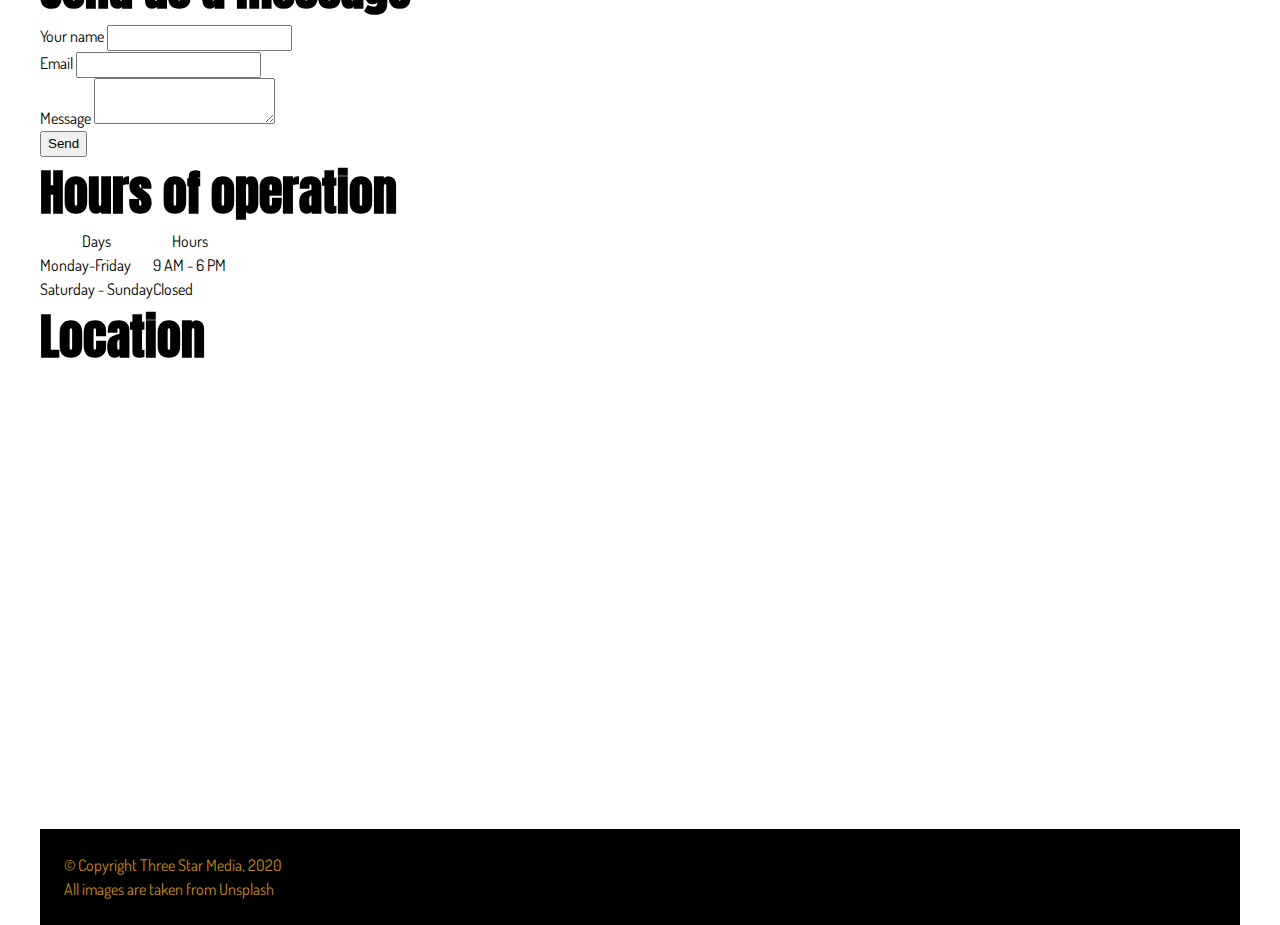
==== commit 47c36a37: "change" ====
--- a/final-project/index.html
+++ b/final-project/index.html
@@ -10,8 +10,10 @@
     <!-- font link styles -->
     <link rel="preconnect" href="https://fonts.googleapis.com">
     <link rel="preconnect" href="https://fonts.gstatic.com" crossorigin>
+    <link rel="preconnect" href="https://fonts.googleapis.com">
+    <link rel="preconnect" href="https://fonts.gstatic.com" crossorigin>
     <link
-        href="https://fonts.googleapis.com/css2?family=Pacifico&family=Roboto:ital,wght@0,100;0,300;0,400;0,900;1,900&display=swap"
+        href="https://fonts.googleapis.com/css2?family=Anton&family=Dosis:wght@200;300;400;500;600;700;800&display=swap"
         rel="stylesheet">
     <!-- icon link styles -->
     <link rel="stylesheet" href="https://cdnjs.cloudflare.com/ajax/libs/font-awesome/6.5.0/css/all.min.css">
@@ -22,12 +24,12 @@
 
 <body>
     <div class="container">
-        <header class="masterheader">
+        <header>
 
             <!-- navigations in the header -->
 
-            <nav class="main-nav">
-                <ul class="nav-list">
+            <nav class="stylelv1">
+                <ul>
 
                     <!-- logo -->
                     <li>
@@ -57,12 +59,14 @@
 
             <!-- banner -->
 
-            <div class="banner" class="generaldiv">
-                <h1>Welcome to Three Star Media</h1>
-                <p>Lorem ipsum dolor sit amet consectetur adipisicing elit. Aperiam mollitia, officiis eum ex a
-                    asperiores illum magni iure suscipit minima vero quas. Pariatur modi, autem nemo adipisci
-                    exercitationem dignissimos dolores.</p>
-                <a href="#contact">Connect with us <i class="fa-solid fa-caret-right"></i></a>
+            <div class="stylelv1" class="banner">
+                <section>
+                    <h1>Welcome to Three Star Media</h1>
+                    <p>Lorem ipsum dolor sit amet consectetur adipisicing elit. Aperiam mollitia, officiis eum ex a
+                        asperiores illum magni iure suscipit minima vero quas. Pariatur modi, autem nemo adipisci
+                        exercitationem dignissimos dolores.</p>
+                    <a href="#contact">Connect with us <i class="fa-solid fa-caret-right"></i></a>
+                </section>
             </div>
 
         </header>
@@ -70,180 +74,223 @@
         <main>
 
             <!-- about us -->
-
-            <section class="samestylesection" id="aboutus">
-                <img src="images/about-us.jpg" alt="About Us">
-                <h2>About Us</h2>
-                <p>Lorem ipsum dolor sit, amet consectetur adipisicing elit. Nemo provident maiores animi
-                    necessitatibus. Ex iusto voluptate nulla provident. Impedit, officia voluptate consectetur dolorum
-                    deleniti quaerat similique laudantium exercitationem modi. Quibusdam.</p>
-                <p>Lorem ipsum, dolor sit amet consectetur adipisicing elit. Veniam fugit atque exercitationem nisi
-                    totam adipisci voluptates dolor. Totam quidem esse quia id distinctio. Tempora nostrum
-                    necessitatibus aut omnis error officia!</p>
-            </section>
+            <div class="stylelv1">
+                <section id="aboutus">
+                    <img src="images/about-us.jpg" alt="About Us">
+                    <article>
+                        <h2>About Us</h2>
+                        <p>Lorem ipsum dolor sit, amet consectetur adipisicing elit. Nemo provident maiores animi
+                            necessitatibus. Ex iusto voluptate nulla provident. Impedit, officia voluptate consectetur
+                            dolorum
+                            deleniti quaerat similique laudantium exercitationem modi. Quibusdam.</p>
+                        <p>Lorem ipsum, dolor sit amet consectetur adipisicing elit. Veniam fugit atque exercitationem
+                            nisi
+                            totam adipisci voluptates dolor. Totam quidem esse quia id distinctio. Tempora nostrum
+                            necessitatibus aut omnis error officia!</p>
+                    </article>
+                </section>
+            </div>
 
             <!-- Our Services -->
 
-            <section class="samestylesection" id="services">
-                <h2>Our Services</h2>
-
-                <!-- digital transformation -->
-                <div class="style" class="digital">
-                    <img src="images/digital.jpg" alt="Digital Transformation">
-                    <h3>Digital Transformation</h3>
-                    <p>Lorem ipsum dolor sit, amet consectetur adipisicing elit. Magni, repellendus sunt. Ipsa harum
-                        nemo praesentium aut quaerat eos deserunt odio natus, aliquid impedit ullam non quasi, magni ut
-                        optio. Est.</p>
-                    <a href="#digitalplans" target="_blank">Digital Plans <i class="fa-solid fa-caret-right"></i></a>
-                </div>
-
-                <!-- marketing -->
-                <div class="style" class="marketing">
-                    <img src="images/marketing.jpg" alt="marketing">
-                    <h3>Marketing</h3>
-                    <p>Lorem ipsum dolor sit amet, consectetur adipisicing elit. Vero ratione veniam omnis, eius harum
-                        voluptates debitis quas laborum modi in ullam earum pariatur at repellendus ducimus
-                        reprehenderit eum esse voluptate!</p>
-                    <a href="#marketingplans" target="_blank">Marketing Plans <i class="fa-solid fa-caret-right"></i></a>
-                </div>
-
-                <!-- video production -->
-                <div class="style" class="video">
-                    <img src="images/video.jpg" alt="Video Production">
-                    <h3>Video Production</h3>
-                    <p>Lorem ipsum dolor sit amet consectetur adipisicing elit. Ipsa commodi impedit labore accusantium,
-                        iure iusto dicta sapiente, inventore voluptas mollitia magni porro in nulla ratione, dignissimos
-                        voluptates ea? Repellendus, incidunt!</p>
-                    <a href="#videoproduction" target="_blank">Video Plans <i class="fa-solid fa-caret-right"></i></a>
-                </div>
-
-                <!-- web development -->
-                <div class="style" class="web">
-                    <img src="images/web.jpg" alt="Web Development">
-                    <h3>Web Development</h3>
-                    <p>Lorem ipsum dolor sit amet consectetur adipisicing elit. Animi cumque iusto rem qui magnam atque,
-                        impedit incidunt eius perferendis tenetur, nemo magni voluptate laboriosam quae nulla ut
-                        pariatur neque? Beatae.</p>
-                    <a href="#weblans" target="_blank">Web Plans <i class="fa-solid fa-caret-right"></i></a>
-                </div>
-
-                <!-- Print -->
-                <div class="style" class="print">
-                    <img src="images/print.jpg" alt="Print">
-                    <h3>Print</h3>
-                    <p>Lorem ipsum dolor sit amet consectetur adipisicing elit. Soluta, expedita ullam quas nesciunt,
-                        possimus fuga error illo aut explicabo numquam iure in magni ipsa cupiditate. Itaque neque
-                        voluptas reprehenderit necessitatibus.</p>
-                    <a href="#printplans" target="_blank">Print Plans <i class="fa-solid fa-caret-right"></i></a>
-                </div>
-            </section>
-
+            <div class="stylelv1">
+                <section id="services">
+                    <h2>Our Services</h2>
+
+                    <!-- digital transformation -->
+                    <section class="stylelv2" class="digital">
+                        <img src="images/digital.jpg" alt="Digital Transformation">
+                        <article>
+                            <h3>Digital Transformation</h3>
+                            <p>Lorem ipsum dolor sit, amet consectetur adipisicing elit. Magni, repellendus sunt. Ipsa
+                                harum
+                                nemo praesentium aut quaerat eos deserunt odio natus, aliquid impedit ullam non quasi,
+                                magni
+                                ut
+                                optio. Est.</p>
+                            <a href="#digitalplans" target="_blank">Digital Plans <i
+                                    class="fa-solid fa-caret-right"></i></a>
+                        </article>
+                    </section>
+
+                    <!-- marketing -->
+                    <section class="stylelv2" class="marketing">
+                        <img src="images/marketing.jpg" alt="marketing">
+                        <article>
+                            <h3>Marketing</h3>
+                            <p>Lorem ipsum dolor sit amet, consectetur adipisicing elit. Vero ratione veniam omnis, eius
+                                harum
+                                voluptates debitis quas laborum modi in ullam earum pariatur at repellendus ducimus
+                                reprehenderit eum esse voluptate!</p>
+                            <a href="#marketingplans" target="_blank">Marketing Plans <i
+                                    class="fa-solid fa-caret-right"></i></a>
+                        </article>
+                    </section>
+
+                    <!-- video production -->
+                    <section class="stylelv2" class="video">
+                        <img src="images/video.jpg" alt="Video Production">
+                        <article>
+                            <h3>Video Production</h3>
+                            <p>Lorem ipsum dolor sit amet consectetur adipisicing elit. Ipsa commodi impedit labore
+                                accusantium,
+                                iure iusto dicta sapiente, inventore voluptas mollitia magni porro in nulla ratione,
+                                dignissimos
+                                voluptates ea? Repellendus, incidunt!</p>
+                            <a href="#videoproduction" target="_blank">Video Plans <i
+                                    class="fa-solid fa-caret-right"></i></a>
+                        </article>
+                    </section>
+
+                    <!-- web development -->
+                    <section class="stylelv2" class="web">
+                        <img src="images/web.jpg" alt="Web Development">
+                        <article>
+                            <h3>Web Development</h3>
+                            <p>Lorem ipsum dolor sit amet consectetur adipisicing elit. Animi cumque iusto rem qui
+                                magnam
+                                atque,
+                                impedit incidunt eius perferendis tenetur, nemo magni voluptate laboriosam quae nulla ut
+                                pariatur neque? Beatae.</p>
+                            <a href="#weblans" target="_blank">Web Plans <i class="fa-solid fa-caret-right"></i></a>
+                        </article>
+                    </section>
+
+                    <!-- Print -->
+                    <section class="stylelv2" class="print">
+                        <img src="images/print.jpg" alt="Print">
+                        <article>
+                            <h3>Print</h3>
+                            <p>Lorem ipsum dolor sit amet consectetur adipisicing elit. Soluta, expedita ullam quas
+                                nesciunt,
+                                possimus fuga error illo aut explicabo numquam iure in magni ipsa cupiditate. Itaque
+                                neque
+                                voluptas reprehenderit necessitatibus.</p>
+                            <a href="#printplans" target="_blank">Print Plans <i
+                                    class="fa-solid fa-caret-right"></i></a>
+                        </article>
+                    </section>
+                </section>
+            </div>
             <!-- Our Vision -->
 
-            <section class="samestylesection" id="vision">
-                <h3>Our Vision</h3>
-                <p>Lorem ipsum dolor sit amet consectetur adipisicing elit. Vero earum sequi libero, mollitia cupiditate
-                    sit voluptatibus perferendis nobis ad quae est ipsam laboriosam rerum recusandae sed nam.
-                    Exercitationem, quaerat repellendus.</p>
-                <a href="#learnmore" target="_blank">Learn More <i class="fa-solid fa-caret-right"></i></a>
-            </section>
+            <div class="stylelv1" id="vision">
+                <article>
+                    <h3>Our Vision</h3>
+                    <p>Lorem ipsum dolor sit amet consectetur adipisicing elit. Vero earum sequi libero, mollitia
+                        cupiditate
+                        sit voluptatibus perferendis nobis ad quae est ipsam laboriosam rerum recusandae sed nam.
+                        Exercitationem, quaerat repellendus.</p>
+                    <a href="#learnmore" target="_blank">Learn More <i class="fa-solid fa-caret-right"></i></a>
+                </article>
+            </div>
 
             <!-- Our Team -->
 
-            <section class="samestylesection" id="team">
-                <h2>Our team</h2>
-
-                <!-- John Doe -->
-                <img src="images/john.jpg" alt="John Doe">
-                <div class="john">
-                    <h3>John Doe</h3>
-                    <h4>CEO and Co-owner</h4>
-                    <p>Lorem ipsum dolor, sit amet consectetur adipisicing elit. Sint, doloremque quod architecto iste
-                        aliquam impedit dolores nesciunt ipsum iusto et qui iure unde est similique placeat perferendis
-                        nostrum, inventore natus.</p>
-                </div>
-
-                <!-- Bob Rite -->
-                <img src="images/bob.jpg" alt="Bob Rite">
-                <div class="bob">
-                    <h3>Bob Rite</h3>
-                    <h4>CFO and Co-owner</h4>
-                    <p>Lorem ipsum, dolor sit amet consectetur adipisicing elit. Nam voluptatum consequatur
-                        reprehenderit facilis eligendi ipsum nihil accusamus. Soluta animi, tempore sapiente veniam
-                        suscipit eum deserunt aperiam itaque, asperiores quibusdam neque!</p>
-                </div>
-
-            </section>
+            <div class="stylelv1" id="team">
+                <section>
+                    <h2>Our team</h2>
+
+                    <!-- John Doe -->
+                    <img src="images/john.jpg" alt="John Doe">
+                    <article class="john">
+                        <h3>John Doe</h3>
+                        <h4>CEO and Co-owner</h4>
+                        <p>Lorem ipsum dolor, sit amet consectetur adipisicing elit. Sint, doloremque quod architecto
+                            iste
+                            aliquam impedit dolores nesciunt ipsum iusto et qui iure unde est similique placeat
+                            perferendis
+                            nostrum, inventore natus.</p>
+                    </article>
+
+                    <!-- Bob Rite -->
+                    <img src="images/bob.jpg" alt="Bob Rite">
+                    <article class="bob">
+                        <h3>Bob Rite</h3>
+                        <h4>CFO and Co-owner</h4>
+                        <p>Lorem ipsum, dolor sit amet consectetur adipisicing elit. Nam voluptatum consequatur
+                            reprehenderit facilis eligendi ipsum nihil accusamus. Soluta animi, tempore sapiente veniam
+                            suscipit eum deserunt aperiam itaque, asperiores quibusdam neque!</p>
+                    </article>
+                </section>
+            </div>
 
             <!-- Contact Us -->
-            <section id="contact" class="samestylesection">
-                <h2>Contact Us</h2>
-
-                <!-- Send Message Form -->
-                <div class="form">
-                    <h3>Send us a message</h3>
-                    <form action="list.html" method="post">
-                        <div>
-                            <label for="fullname">Your name</label>
-                            <input type="text" id="fullname" name="fullname">
+            <div class="stylelv1">
+                <section id="contact">
+
+                    <h2>Contact Us</h2>
+
+                    <!-- Send Message Form -->
+                    <div class="form">
+                        <h3>Send us a message</h3>
+                        <form action="list.html" method="post">
+                            <div>
+                                <label for="fullname">Your name</label>
+                                <input type="text" id="fullname" name="fullname">
+                            </div>
+                            <div>
+                                <label for="youremail">Email</label>
+                                <input type="email" id="youremail" required>
+                            </div>
+                            <div>
+                                <label for="message">Message</label>
+                                <textarea name="message" id="message"></textarea>
+                            </div>
+                            <div>
+                                <button type="button">Send</button>
+                            </div>
+                        </form>
+                    </div>
+
+                    <!-- Operation Hours -->
+
+                    <div class="hour">
+                        <h3>Hours of operation</h3>
+                        <div class="hourtable">
+                            <table>
+                                <thead>
+                                    <tr>
+                                        <th>Days</th>
+                                        <th>Hours</th>
+                                    </tr>
+                                </thead>
+                                <tbody>
+                                    <tr>
+                                        <td>Monday-Friday</td>
+                                        <td>9 AM - 6 PM</td>
+                                    </tr>
+                                    <tr>
+                                        <td>Saturday - Sunday</td>
+                                        <td>Closed</td>
+                                    </tr>
+                                </tbody>
+                            </table>
                         </div>
-                        <div>
-                            <label for="youremail">Email</label>
-                            <input type="email" id="youremail" required>
-                        </div>
-                        <div>
-                            <label for="message">Message</label>
-                            <textarea name="message" id="message"></textarea>
-                        </div>
-                        <div>
-                            <button type="button">Send</button>
-                        </div>
-                    </form>
-                </div>
-
-                <!-- Operation Hours -->
-
-                <div class="hour">
-                    <h3>Hours of operation</h3>
-                    <div class="hourtable">
-                        <table>
-                            <thead>
-                                <tr>
-                                    <th>Days</th>
-                                    <th>Hours</th>
-                                </tr>
-                            </thead>
-                            <tbody>
-                                <tr>
-                                    <td>Monday-Friday</td>
-                                    <td>9 AM - 6 PM</td>
-                                </tr>
-                                <tr>
-                                    <td>Saturday - Sunday</td>
-                                    <td>Closed</td>
-                                </tr>
-                            </tbody>
-                        </table>
                     </div>
-                </div>
-
-                <!-- Location -->
-
-                <div class="location">
-                    <h3>Location</h3>
-                    <iframe src="https://www.google.com/maps/embed?pb=!1m18!1m12!1m3!1d22433.159694797996!2d-75.76956419999999!3d45.34588595!2m3!1f0!2f0!3f0!3m2!1i1024!2i768!4f13.1!3m3!1m2!1s0x4cce0718cc4a6ad7%3A0xc6cc467725843e2b!2sAlgonquin%20College%20-%20Ottawa%20Campus!5e0!3m2!1sen!2sca!4v1701216531458!5m2!1sen!2sca" width="600" height="450" style="border:0;" allowfullscreen="" loading="lazy" referrerpolicy="no-referrer-when-downgrade"></iframe>
-                </div>
-
-            </section>
+
+                    <!-- Location -->
+
+                    <div class="location">
+                        <h3>Location</h3>
+                        <iframe
+                            src="https://www.google.com/maps/embed?pb=!1m18!1m12!1m3!1d22433.159694797996!2d-75.76956419999999!3d45.34588595!2m3!1f0!2f0!3f0!3m2!1i1024!2i768!4f13.1!3m3!1m2!1s0x4cce0718cc4a6ad7%3A0xc6cc467725843e2b!2sAlgonquin%20College%20-%20Ottawa%20Campus!5e0!3m2!1sen!2sca!4v1701216531458!5m2!1sen!2sca"
+                            width="600" height="450" style="border:0;" allowfullscreen="" loading="lazy"
+                            referrerpolicy="no-referrer-when-downgrade"></iframe>
+                    </div>
+
+                </section>
+            </div>
         </main>
 
         <!-- footer and credit -->
-        <footer class="site-footer">
-            <ul class="attr-list">
+        <footer>
+            <ul>
                 <li>&copy; Copyright Three Star Media, 2020</li>
                 <li>All images are taken from <a href="https://unsplash.com">Unsplash</a></li>
             </ul>
         </footer>
+
     </div>
 </body>
 
--- a/final-project/css/main.css
+++ b/final-project/css/main.css
@@ -0,0 +1,114 @@
+/************ GLOBAL STYLES **********/
+
+html {
+	font-family: 'Dosis';
+    box-sizing: border-box;
+}
+
+body {
+    line-height: 1.5;
+}
+
+h1 { font-size: 6.25em; }
+h2 { font-size: 4.3322em; }
+h3 { font-size: 3.0028em; }
+h4 { font-size: 2.0814em; }
+h5 { font-size: 1.4427em; }
+small { font-size: .6931em; }
+
+h1, h2, h3, h4, h5 {
+	font-family: 'Anton';
+	font-weight: bold;
+}
+
+*,
+*::after,
+*::before {
+    box-sizing: inherit;
+    line-height: inherit;
+}
+
+.clearfix::after {
+    content: '';
+    display: table;
+    clear: both;
+}
+
+img {
+    width: 100%;
+}
+
+.stylelv1, footer {
+    max-width: 1200px;
+    margin: 0 auto;
+}
+
+/* link, visited, hover/focus, active , no underline*/
+
+a,
+a:link,
+a:visited {
+    color: inherit;
+}
+
+a:hover,
+a:focus {
+    color: #00add8;
+}
+
+a {
+    text-decoration: none;
+}
+
+/************* HEADER *********************/
+
+.banner {
+    height: 600px;
+    background: grey url(../images/smog-mobile.jpg) no-repeat;
+    background-size: cover;
+}
+
+header nav {
+    background-color: black;
+    color: #c78b07;
+}
+ 
+.banner section{
+    background-color: rgba(255,255, 255, 0.6);
+} 
+
+
+
+/************* MAIN *********************/
+
+
+
+
+
+
+
+
+/************* FOOTER *********************/
+
+footer {
+    background-color: black;
+    color: #c78b07;
+    padding: 1.5em;
+}
+
+
+
+
+
+
+
+
+
+/************ MOBILE *********************/
+
+
+
+
+
+
+/************ DESKTOP *********************/
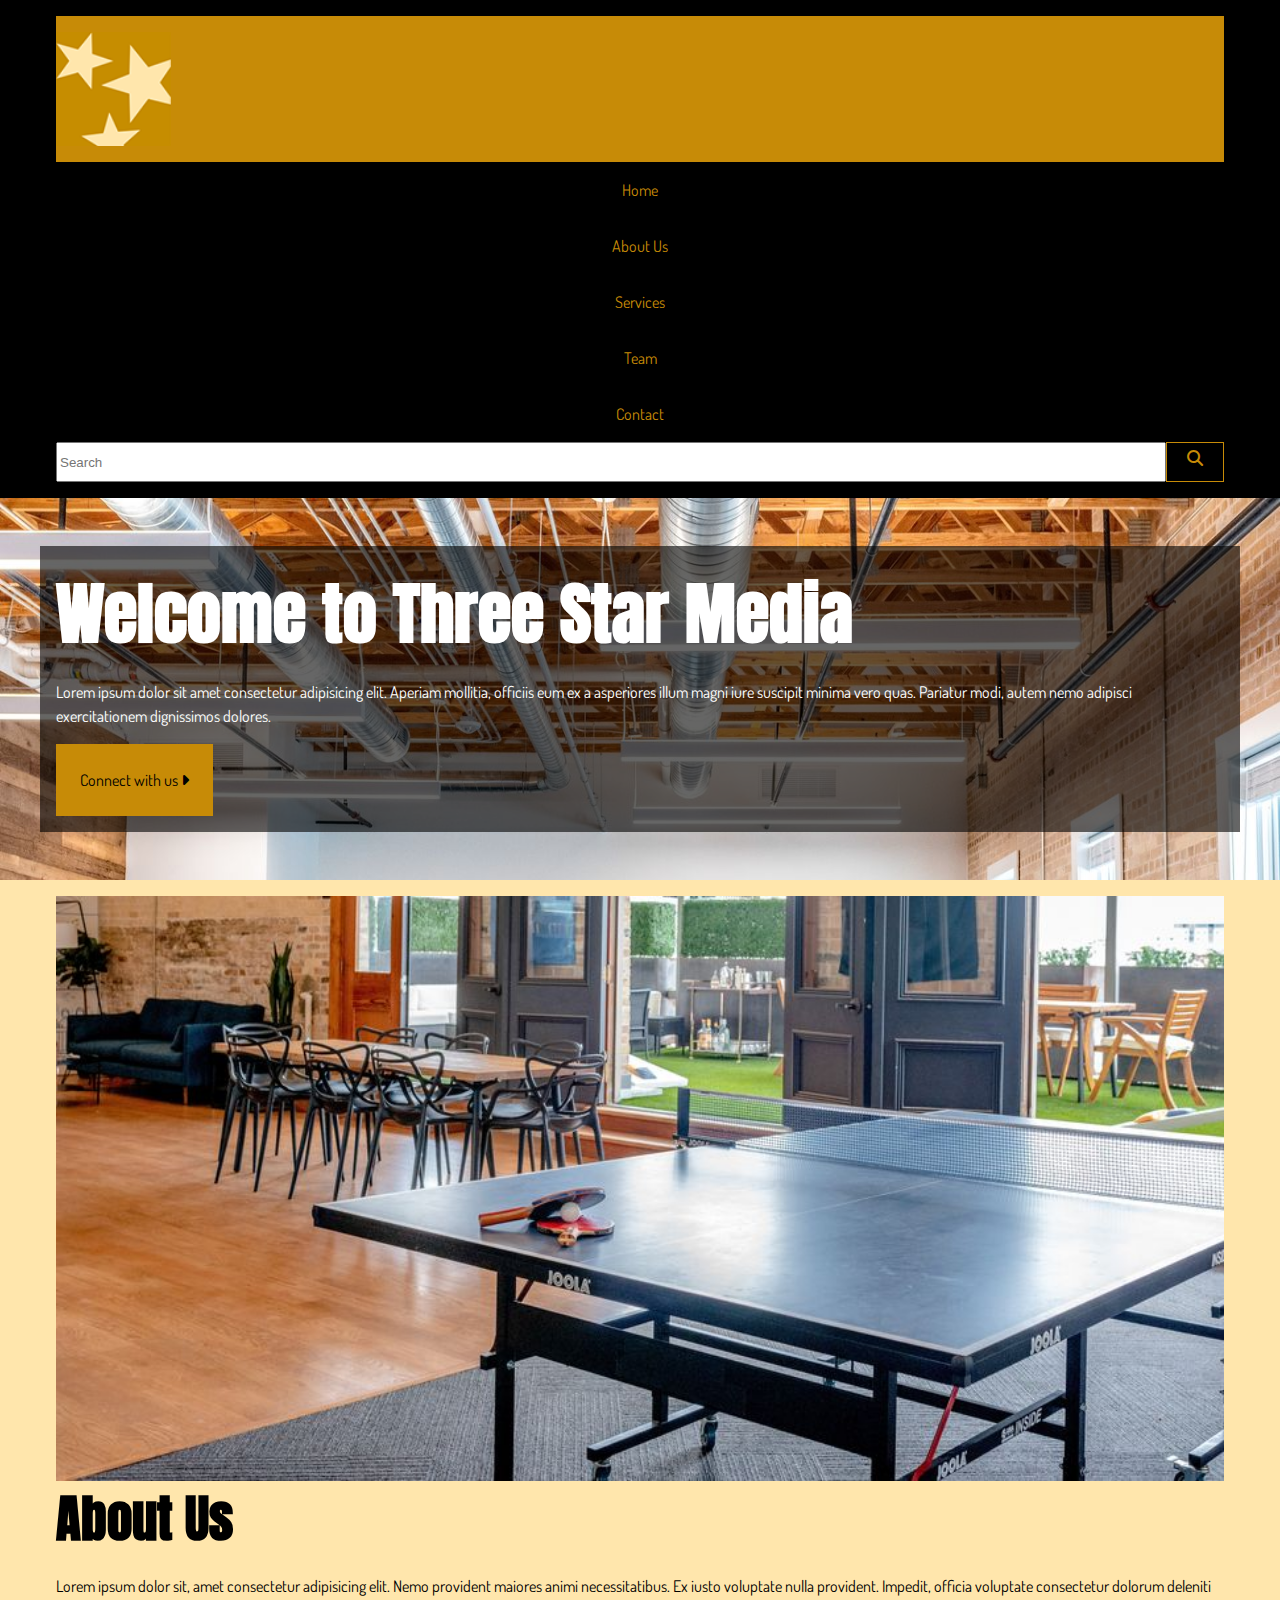
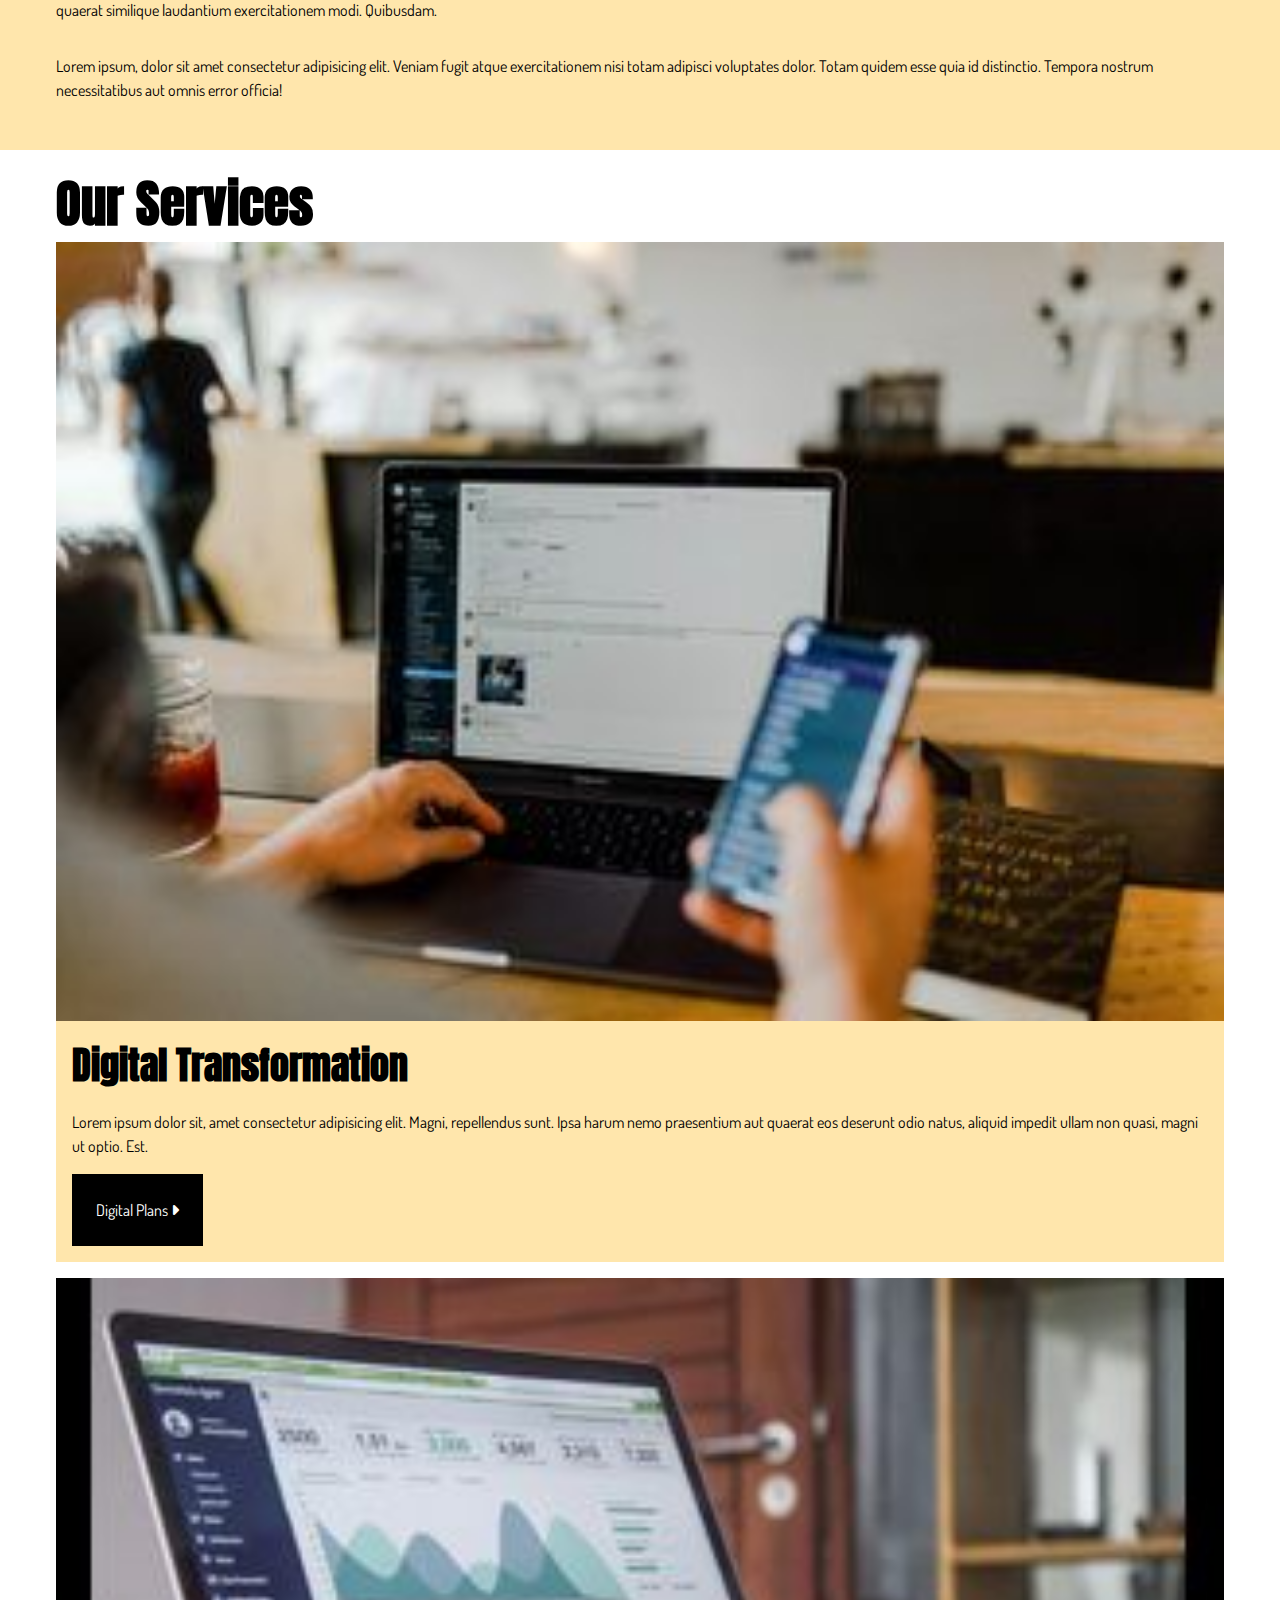
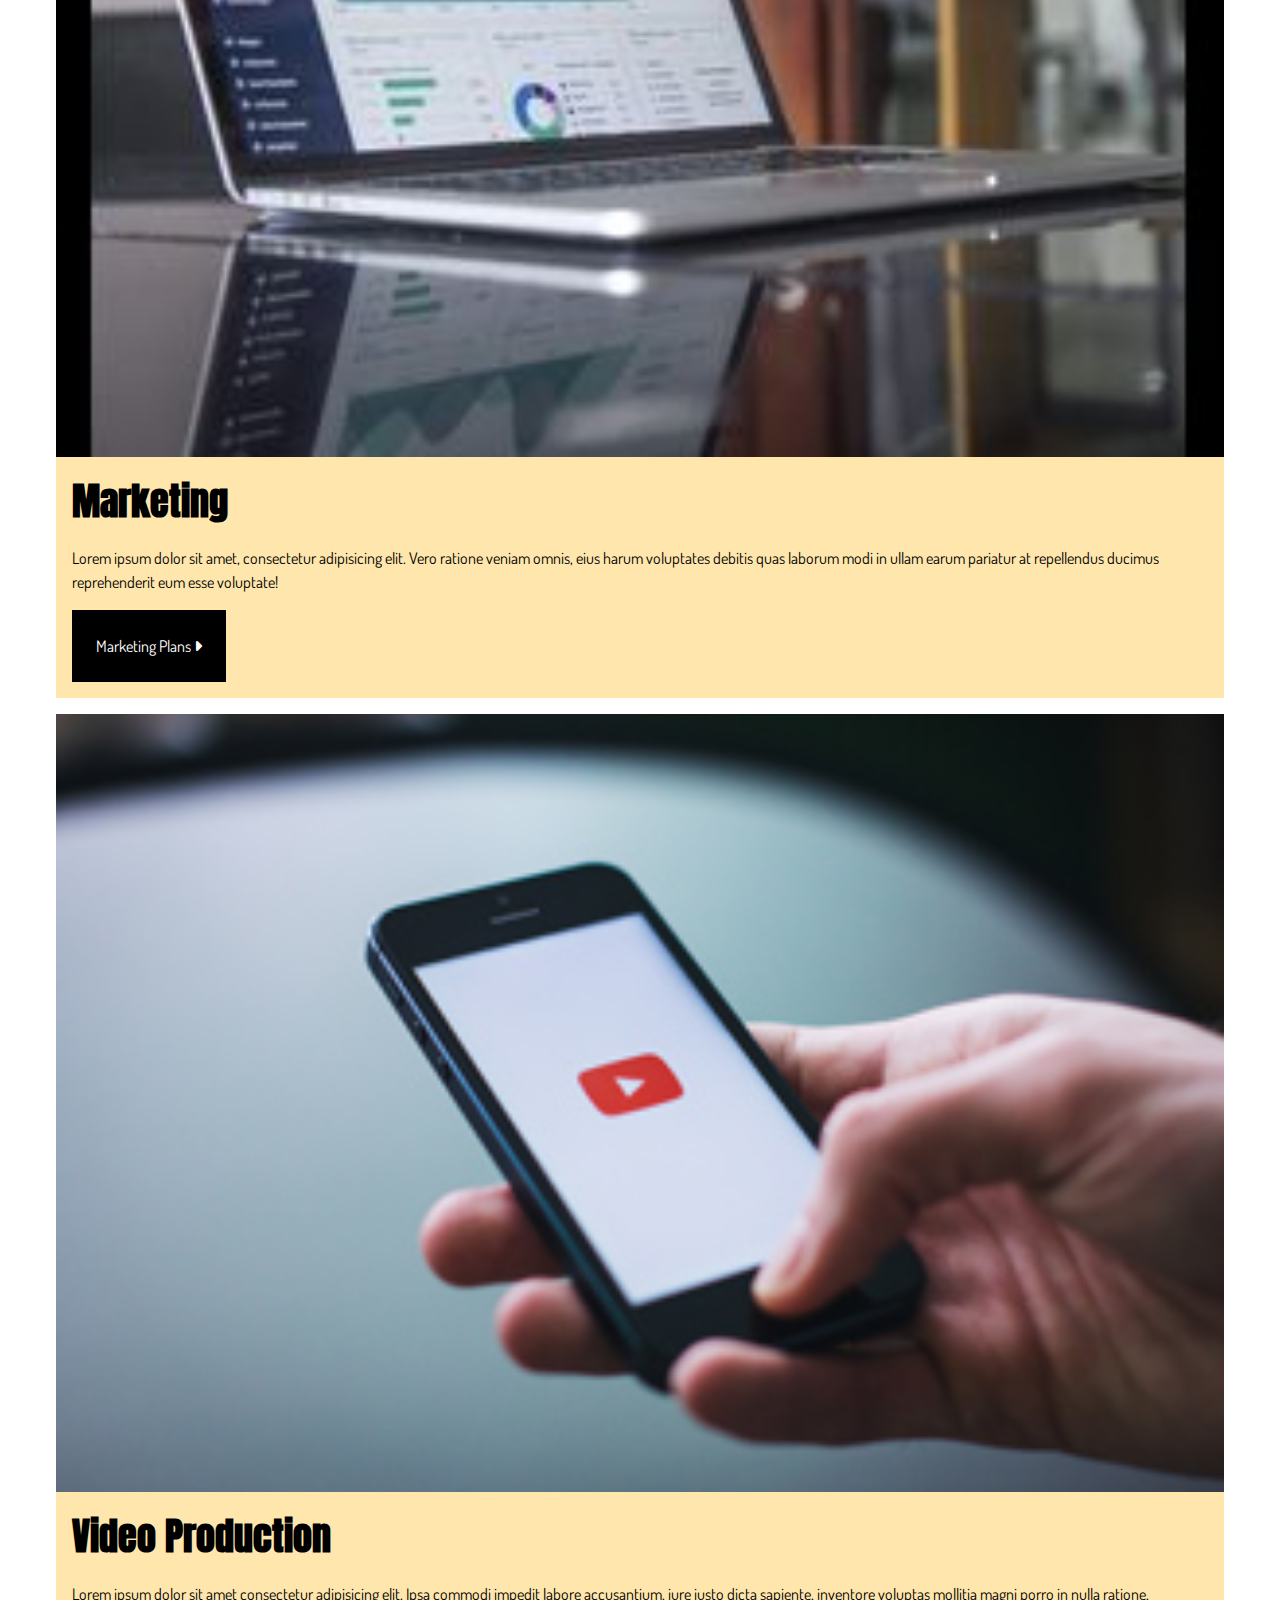
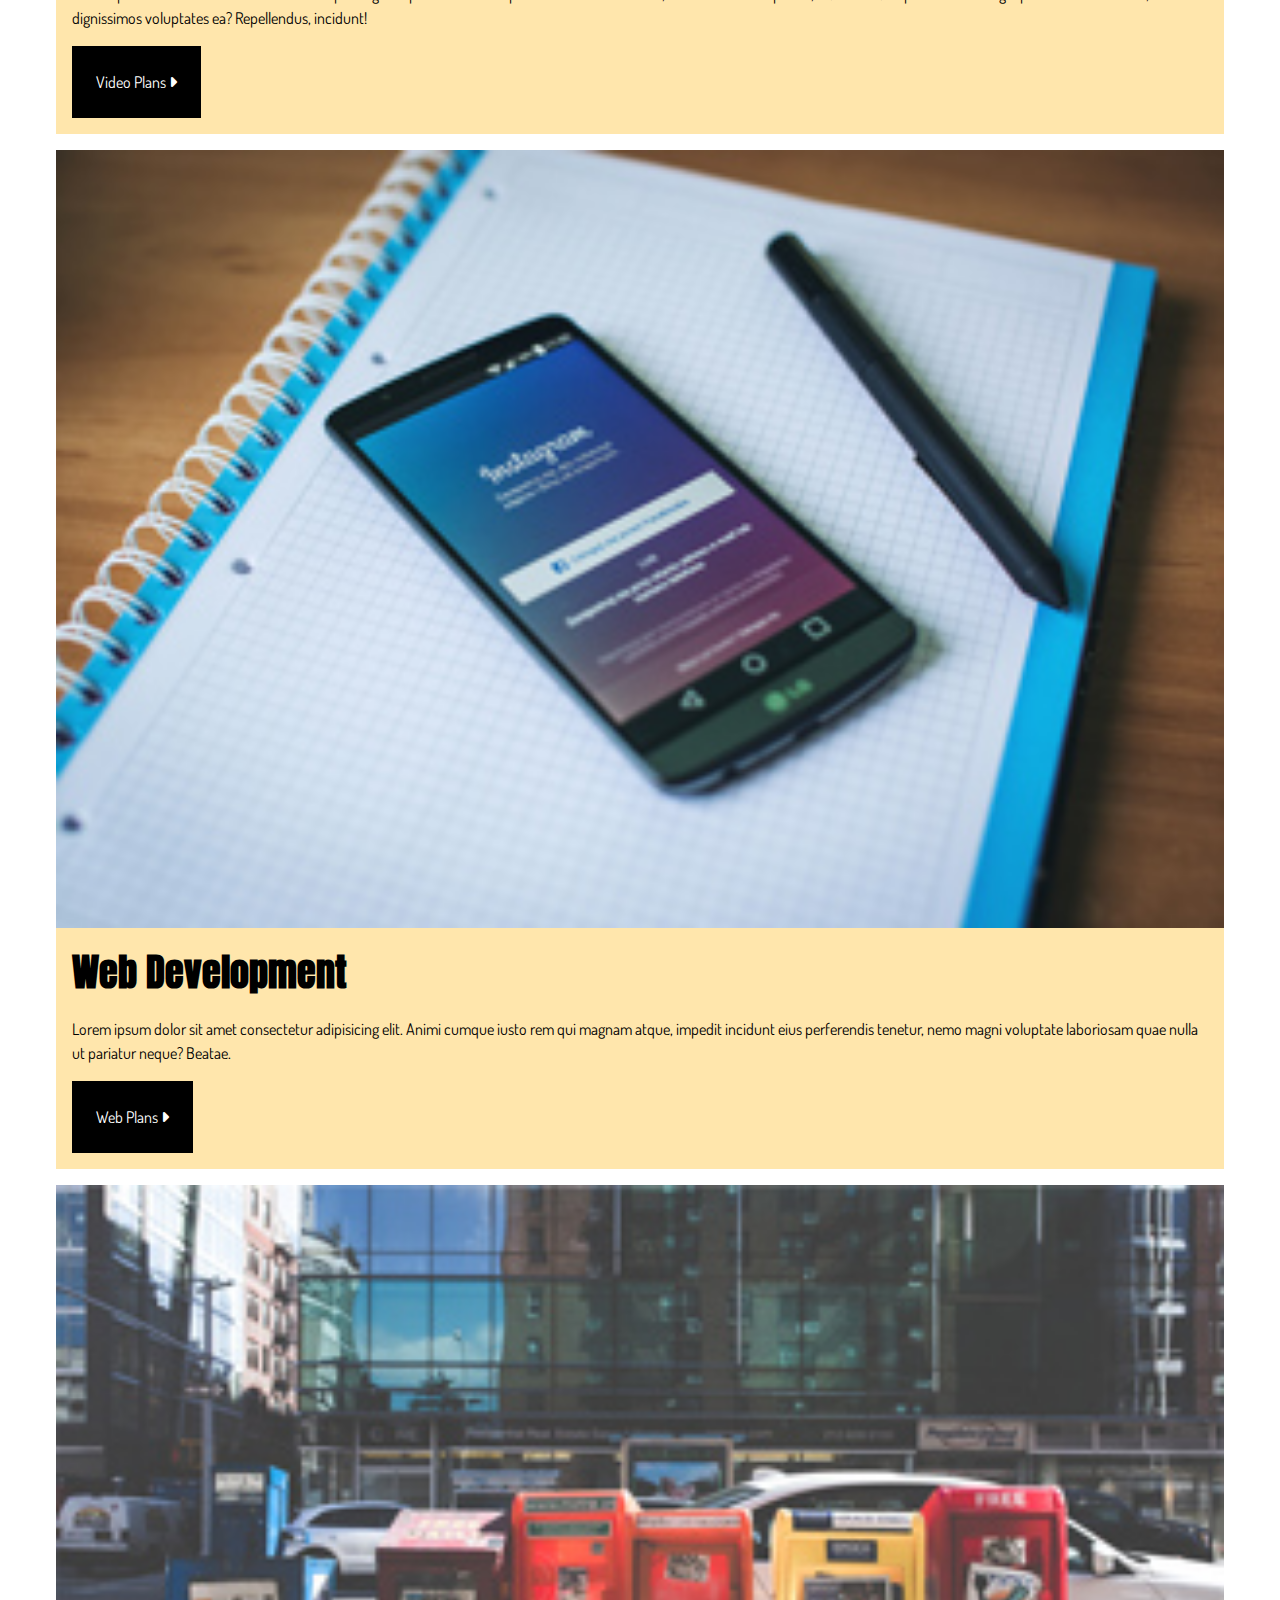
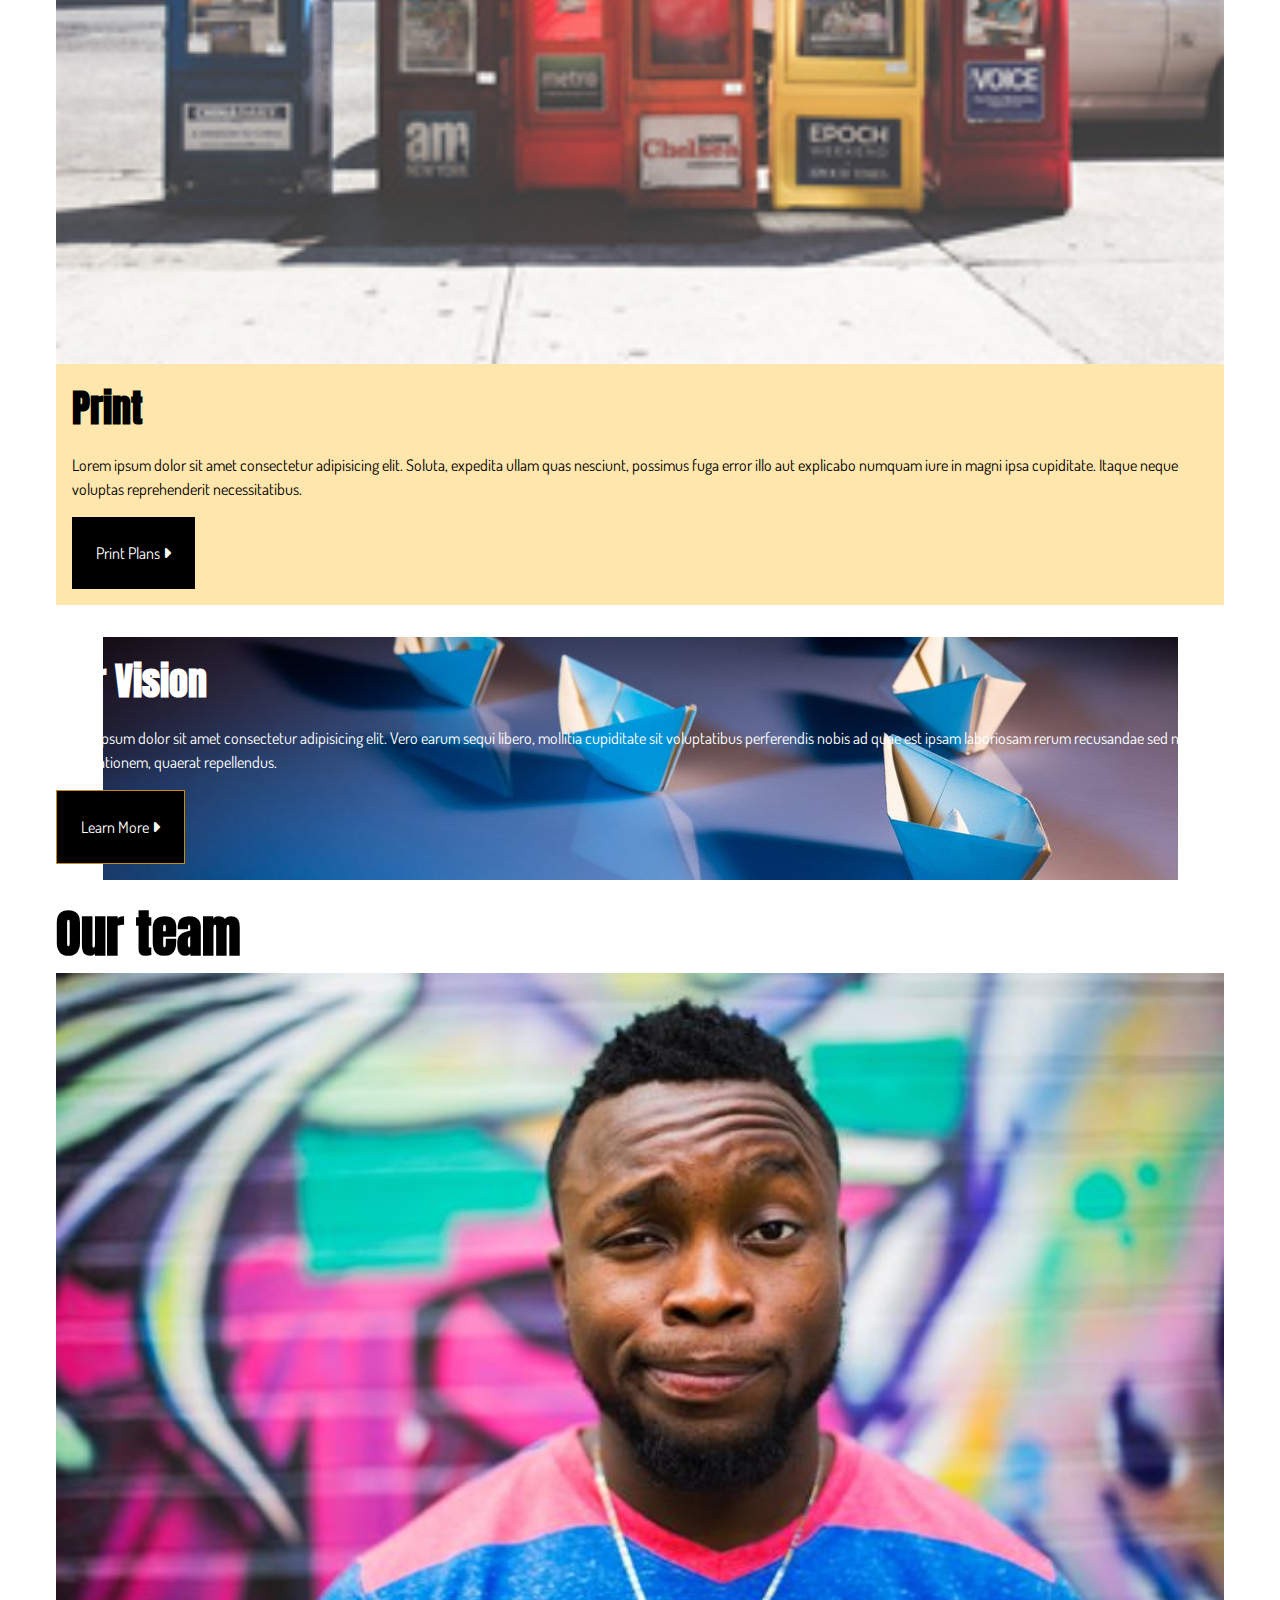
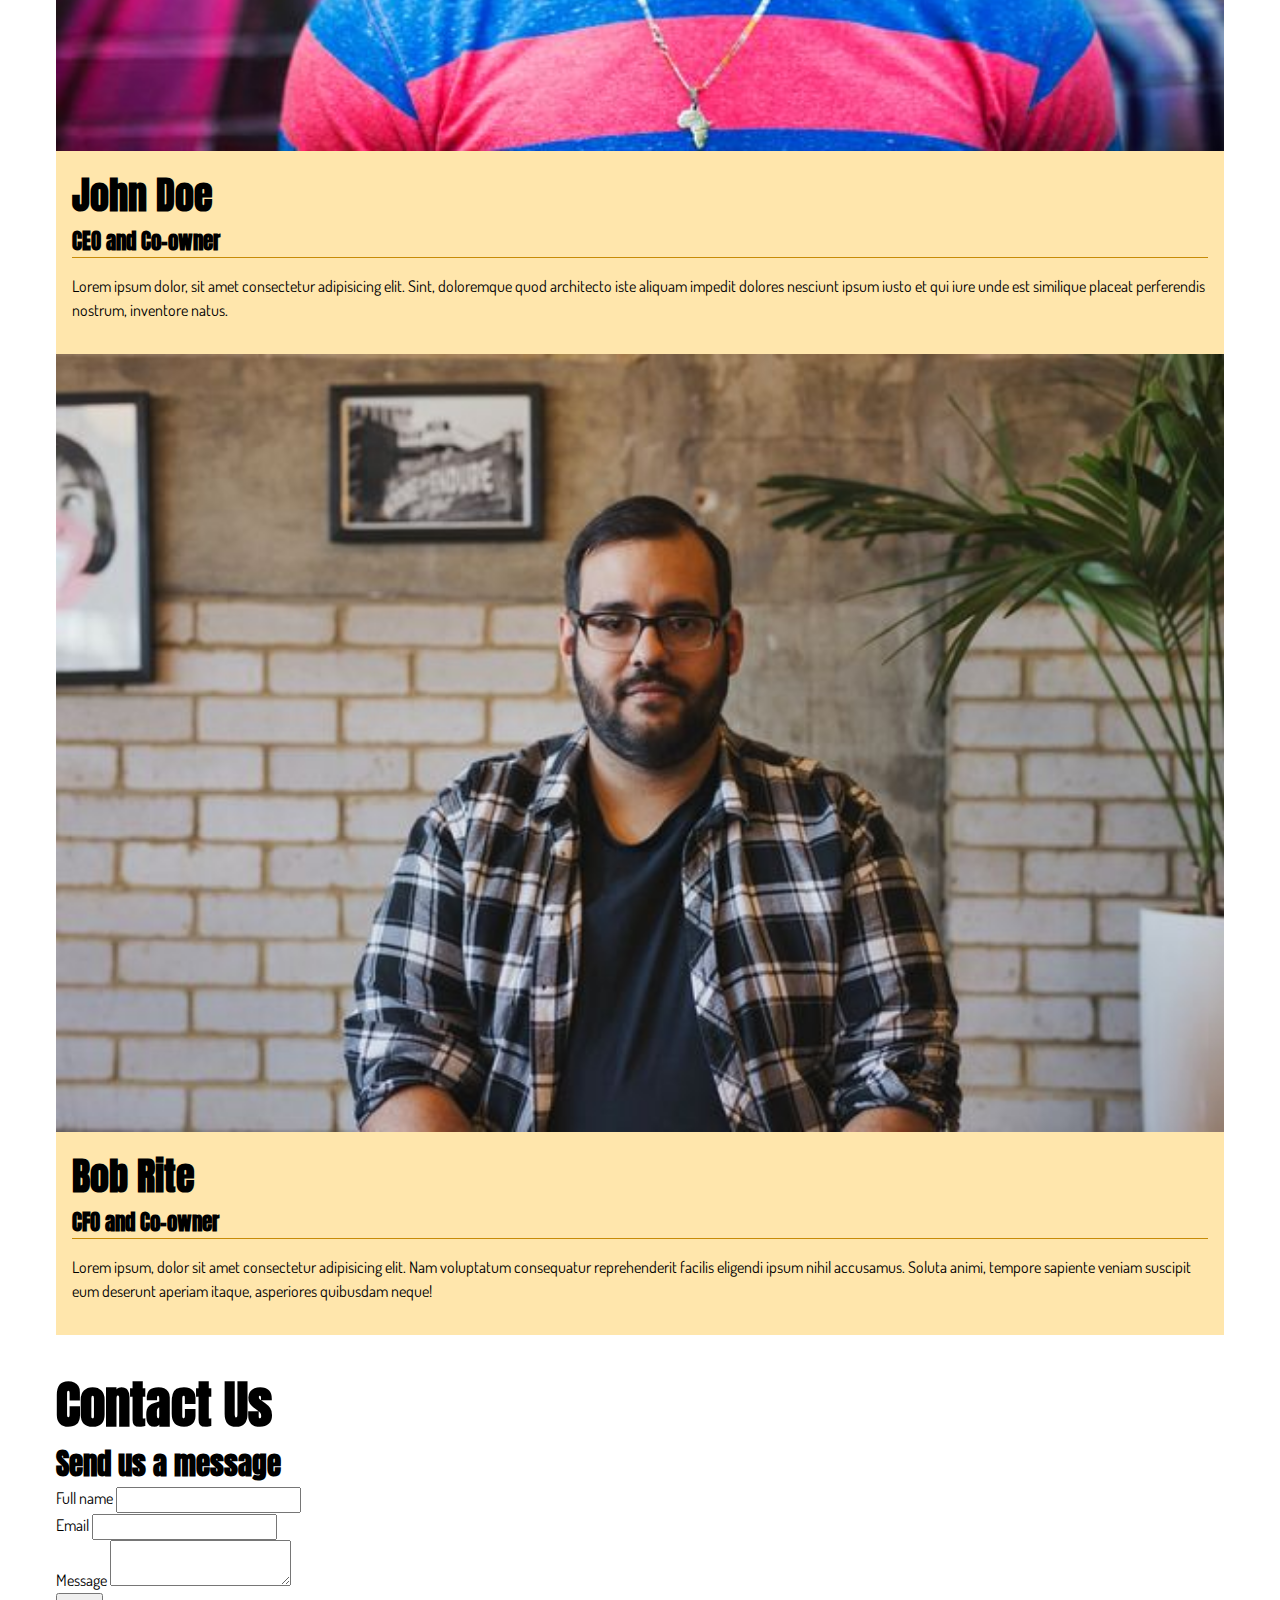
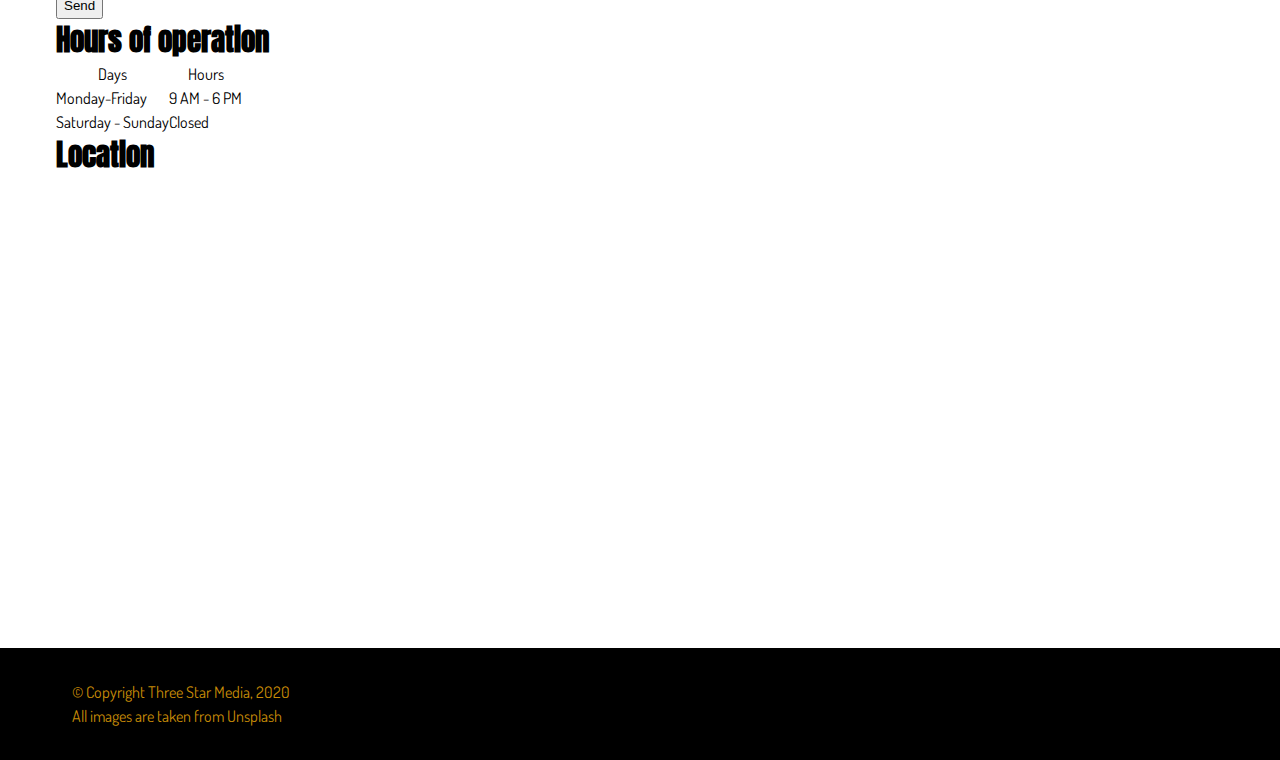
==== commit 4cea5b43: "update css" ====
--- a/final-project/index.html
+++ b/final-project/index.html
@@ -28,39 +28,43 @@
 
             <!-- navigations in the header -->
 
-            <nav class="stylelv1">
-                <ul>
-
-                    <!-- logo -->
-                    <li>
-                        <a href="#home"><img src="images/logo.png" alt="Three Star Media logo" class="logo"></a>
-                    </li>
-
-                    <!-- other navs -->
-
-                    <li><a href="#home" class="current">Home</a></li>
-                    <li><a href="#aboutus">About Us</a></li>
-                    <li><a href="#services">Services</a></li>
-                    <li><a href="#team">Team</a></li>
-                    <li><a href="#contact">Contact</a></li>
-
-                    <!-- search bar -->
-
-                    <li>
-                        <form action="search.html" method="post">
-                            <label for="searchbar"></label>
-                            <input id="searchbar" type="text" name="searchbar" placeholder="Search">
-                        </form>
-                        <i class="fa-solid fa-magnifying-glass fa-beat"></i>
-                    </li>
-
-                </ul>
+            <nav>
+                <section class="stylelv1">
+                    <ul>
+
+                        <!-- logo -->
+                        <li>
+                            <a href="#home"><img src="images/logo.png" alt="Three Star Media logo" class="logo"></a>
+                        </li>
+
+                        <!-- other navs -->
+
+                        <li><a href="#home" class="current">Home</a></li>
+                        <li><a href="#aboutus">About Us</a></li>
+                        <li><a href="#services">Services</a></li>
+                        <li><a href="#team">Team</a></li>
+                        <li><a href="#contact">Contact</a></li>
+
+                        <!-- search bar -->
+
+                        <li class="searchbar">
+                            <form action="search.html" method="post">
+                                <label for="searchbar"></label>
+                                <input id="searchbar" type="text" name="searchbar" placeholder="Search">
+                            </form>
+                            <div class="glass">
+                                <i class="fa-solid fa-magnifying-glass fa-beat"></i>
+                            </div>
+                        </li>
+
+                    </ul>
+                </section>
             </nav>
 
             <!-- banner -->
 
-            <div class="stylelv1" class="banner">
-                <section>
+            <div class="banner">
+                <section class="stylelv1">
                     <h1>Welcome to Three Star Media</h1>
                     <p>Lorem ipsum dolor sit amet consectetur adipisicing elit. Aperiam mollitia, officiis eum ex a
                         asperiores illum magni iure suscipit minima vero quas. Pariatur modi, autem nemo adipisci
@@ -74,10 +78,10 @@
         <main>
 
             <!-- about us -->
-            <div class="stylelv1">
-                <section id="aboutus">
+            <div id="aboutus">
+                <section class="stylelv1">
                     <img src="images/about-us.jpg" alt="About Us">
-                    <article>
+                    <article class="stylelv2">
                         <h2>About Us</h2>
                         <p>Lorem ipsum dolor sit, amet consectetur adipisicing elit. Nemo provident maiores animi
                             necessitatibus. Ex iusto voluptate nulla provident. Impedit, officia voluptate consectetur
@@ -93,8 +97,8 @@
 
             <!-- Our Services -->
 
-            <div class="stylelv1">
-                <section id="services">
+            <div id="services">
+                <section class="stylelv1">
                     <h2>Our Services</h2>
 
                     <!-- digital transformation -->
@@ -174,28 +178,28 @@
             </div>
             <!-- Our Vision -->
 
-            <div class="stylelv1" id="vision">
-                <article>
+            <div id="vision">
+                <section class="stylelv1">
                     <h3>Our Vision</h3>
                     <p>Lorem ipsum dolor sit amet consectetur adipisicing elit. Vero earum sequi libero, mollitia
                         cupiditate
                         sit voluptatibus perferendis nobis ad quae est ipsam laboriosam rerum recusandae sed nam.
                         Exercitationem, quaerat repellendus.</p>
                     <a href="#learnmore" target="_blank">Learn More <i class="fa-solid fa-caret-right"></i></a>
-                </article>
+                </section>
             </div>
 
             <!-- Our Team -->
 
-            <div class="stylelv1" id="team">
-                <section>
+            <div id="team">
+                <section class="stylelv1">
                     <h2>Our team</h2>
 
                     <!-- John Doe -->
                     <img src="images/john.jpg" alt="John Doe">
                     <article class="john">
                         <h3>John Doe</h3>
-                        <h4>CEO and Co-owner</h4>
+                        <h5>CEO and Co-owner</h4>
                         <p>Lorem ipsum dolor, sit amet consectetur adipisicing elit. Sint, doloremque quod architecto
                             iste
                             aliquam impedit dolores nesciunt ipsum iusto et qui iure unde est similique placeat
@@ -207,7 +211,7 @@
                     <img src="images/bob.jpg" alt="Bob Rite">
                     <article class="bob">
                         <h3>Bob Rite</h3>
-                        <h4>CFO and Co-owner</h4>
+                        <h5>CFO and Co-owner</h4>
                         <p>Lorem ipsum, dolor sit amet consectetur adipisicing elit. Nam voluptatum consequatur
                             reprehenderit facilis eligendi ipsum nihil accusamus. Soluta animi, tempore sapiente veniam
                             suscipit eum deserunt aperiam itaque, asperiores quibusdam neque!</p>
@@ -216,17 +220,17 @@
             </div>
 
             <!-- Contact Us -->
-            <div class="stylelv1">
-                <section id="contact">
+            <div id="contact">
+                <section class="stylelv1">
 
                     <h2>Contact Us</h2>
 
                     <!-- Send Message Form -->
                     <div class="form">
-                        <h3>Send us a message</h3>
+                        <h4>Send us a message</h3>
                         <form action="list.html" method="post">
                             <div>
-                                <label for="fullname">Your name</label>
+                                <label for="fullname">Full name</label>
                                 <input type="text" id="fullname" name="fullname">
                             </div>
                             <div>
@@ -246,7 +250,7 @@
                     <!-- Operation Hours -->
 
                     <div class="hour">
-                        <h3>Hours of operation</h3>
+                        <h4>Hours of operation</h3>
                         <div class="hourtable">
                             <table>
                                 <thead>
@@ -272,7 +276,7 @@
                     <!-- Location -->
 
                     <div class="location">
-                        <h3>Location</h3>
+                        <h4>Location</h3>
                         <iframe
                             src="https://www.google.com/maps/embed?pb=!1m18!1m12!1m3!1d22433.159694797996!2d-75.76956419999999!3d45.34588595!2m3!1f0!2f0!3f0!3m2!1i1024!2i768!4f13.1!3m3!1m2!1s0x4cce0718cc4a6ad7%3A0xc6cc467725843e2b!2sAlgonquin%20College%20-%20Ottawa%20Campus!5e0!3m2!1sen!2sca!4v1701216531458!5m2!1sen!2sca"
                             width="600" height="450" style="border:0;" allowfullscreen="" loading="lazy"
@@ -285,10 +289,12 @@
 
         <!-- footer and credit -->
         <footer>
-            <ul>
-                <li>&copy; Copyright Three Star Media, 2020</li>
-                <li>All images are taken from <a href="https://unsplash.com">Unsplash</a></li>
-            </ul>
+            <div class="stylelv1">
+                <ul>
+                    <li>&copy; Copyright Three Star Media, 2020</li>
+                    <li>All images are taken from <a href="https://unsplash.com">Unsplash</a></li>
+                </ul>
+            </div>
         </footer>
 
     </div>
--- a/final-project/css/main.css
+++ b/final-project/css/main.css
@@ -9,16 +9,17 @@
     line-height: 1.5;
 }
 
-h1 { font-size: 6.25em; }
-h2 { font-size: 4.3322em; }
-h3 { font-size: 3.0028em; }
-h4 { font-size: 2.0814em; }
-h5 { font-size: 1.4427em; }
-small { font-size: .6931em; }
+h1 { font-size: 4.25em; }
+h2 { font-size: 3.1821em; }
+h3 { font-size: 2.3825em; }
+h4 { font-size: 1.7838em; }
+h5 { font-size: 1.3356em; }
+small { font-size: .7487em; }
 
 h1, h2, h3, h4, h5 {
 	font-family: 'Anton';
 	font-weight: bold;
+    
 }
 
 *,
@@ -34,13 +35,23 @@
     clear: both;
 }
 
+/* image scale with the size of its container */
 img {
     width: 100%;
-}
-
-.stylelv1, footer {
-    max-width: 1200px;
+    height: auto;
+    display: block;
+}
+
+/* center and padding and set the general style */
+.stylelv1,
+article {
     margin: 0 auto;
+    padding: 1em;
+}
+
+.stylelv2 {
+    margin: 0 auto;
+    padding: 0 0 1em 0;
 }
 
 /* link, visited, hover/focus, active , no underline*/
@@ -49,41 +60,169 @@
 a:link,
 a:visited {
     color: inherit;
-}
-
-a:hover,
-a:focus {
-    color: #00add8;
+    
 }
 
 a {
     text-decoration: none;
 }
 
+/* background color of article */
+
+article {
+    background-color: #ffe6ac;
+}
+
+/* set padding bottom for all paragraphs */
+
+p {
+    padding: 1em 0 1em 0;
+}
+
 /************* HEADER *********************/
 
+/*++++++++++ navigation bar ++++++++++*/
+header nav {
+    background-color: black;
+    color: #c78b07;
+}
+
+nav ul li {
+    text-align: center;
+    padding: 1em ;
+    
+}
+
+/* logo portion */
+
+.logo {
+    width: 10%;
+    
+}
+
+nav ul li:nth-child(1) {
+    background-color: #c78b07;
+    padding-left: 0;
+}
+
+/* hover over the nav */
+
+nav ul li:hover,
+nav ul li:focus {
+    background-color: #c78b07;
+    color: black;
+}
+
+/* search bar */
+
+.searchbar:hover,
+.searchbar:focus {
+    background-color: black;
+    color: #c78b07;
+}
+
+.searchbar {
+    display: flex;
+    width: 100%;
+    padding: 0;
+}
+
+.searchbar form {
+    width: 95%;
+}
+
+/* inside the form */
+
+#searchbar {
+    width: 100%;
+    height: 3em;
+}
+
+input::placeholder {
+    font-family: inherit;
+    font-size: inherit;
+}
+
+/* glass */
+.glass {
+    border:1px solid #c78b07;
+    padding: 3px;
+    width: 5%;
+}
+
+/*+++++++++++++ banner section ++++++++++++++++++*/
+
 .banner {
-    height: 600px;
-    background: grey url(../images/smog-mobile.jpg) no-repeat;
+    background-image: url(../images/main-banner.jpg);
+    background-repeat: no-repeat;
     background-size: cover;
-}
-
-header nav {
-    background-color: black;
-    color: #c78b07;
-}
- 
-.banner section{
-    background-color: rgba(255,255, 255, 0.6);
-} 
-
+    padding: 3em 0 3em 0;
+}
+
+.banner section {
+    background-color: rgba(0,0, 0, 0.6);
+    
+    
+}
+
+.banner h1, .banner p {
+    color: white;
+}
+
+/* dressing the button */
+
+.banner a {
+    display: inline-block;
+    background-color: #c78b07;
+    padding: 1.5em;
+}
 
 
 /************* MAIN *********************/
 
-
-
-
+/*+++++++++++++ About Us ++++++++++++++++++*/
+
+#aboutus {
+    background-color: #ffe6ac;
+}
+
+/*+++++++++++++ Our Services ++++++++++++++++++*/
+
+.stylelv2 a{
+    display: inline-block;
+    background-color: black;
+    padding: 1.5em;
+    color: white;
+}
+
+/*+++++++++++++ Our Vision ++++++++++++++++++*/
+
+#vision section {
+    background-image: url(../images/vision.jpg);
+    background-repeat: no-repeat;
+    background-position: center;
+    color: white;
+}
+
+#vision a{
+    display: inline-block;
+    background-color: black;
+    padding: 1.5em;
+    border:1px solid #c78b07;
+}
+
+/*+++++++++++++ Our Team ++++++++++++++++++*/
+
+h5 {
+    border-bottom: 1px solid #c78b07;
+    
+}
+
+#team article {
+    margin-bottom: 1em;
+}
+
+/*+++++++++++++ Contact Us ++++++++++++++++++*/
 
 
 
@@ -92,23 +231,36 @@
 
 footer {
     background-color: black;
-    color: #c78b07;
-    padding: 1.5em;
-}
-
-
-
-
-
-
-
-
-
-/************ MOBILE *********************/
-
-
-
-
-
-
-/************ DESKTOP *********************/
+    color: #c78b07;  
+}
+
+footer ul {
+    padding: 1em;
+}
+
+
+
+
+
+
+
+
+
+
+/****************************************
+              DESKSTOP STYLES
+****************************************/
+
+
+@media screen and (min-width:600px) {
+    .stylelv1 {
+        max-width: 1200px;
+    }
+
+
+
+
+    #team article {
+        margin-bottom: 0;
+    }
+}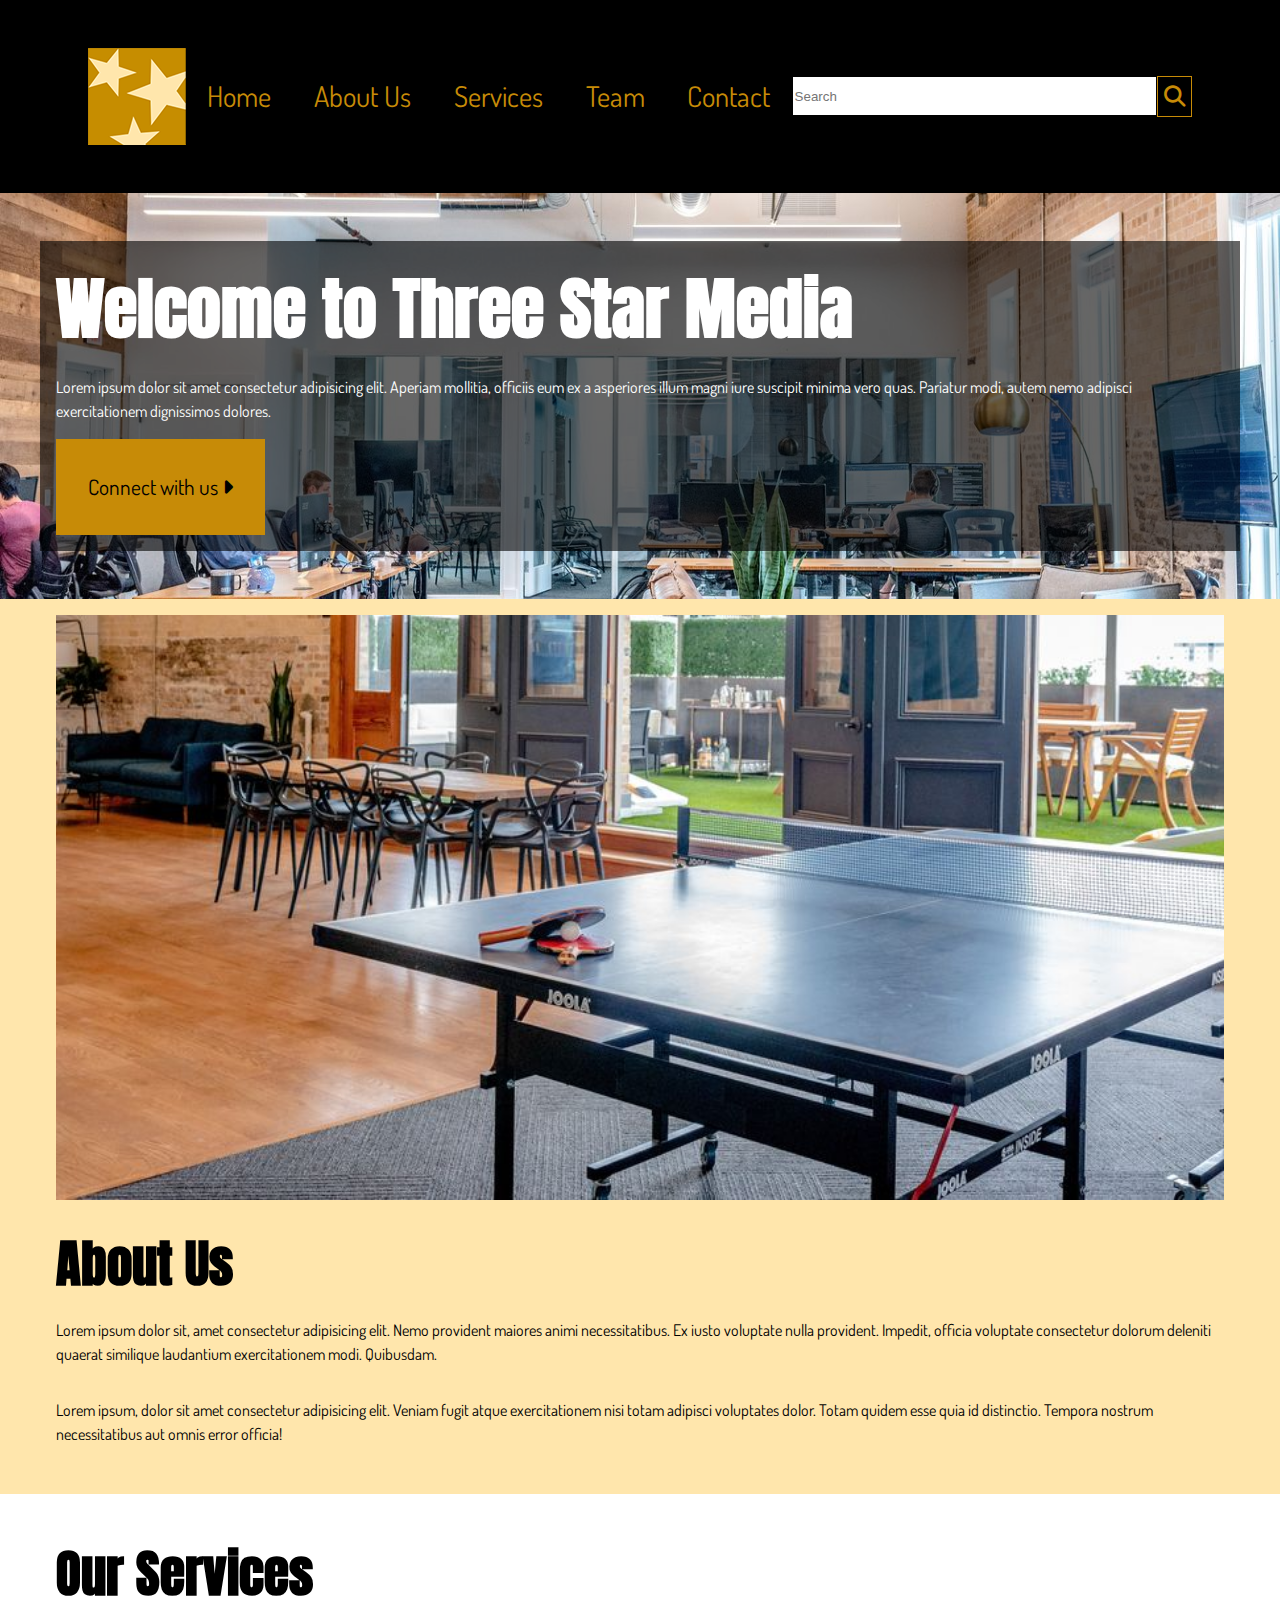
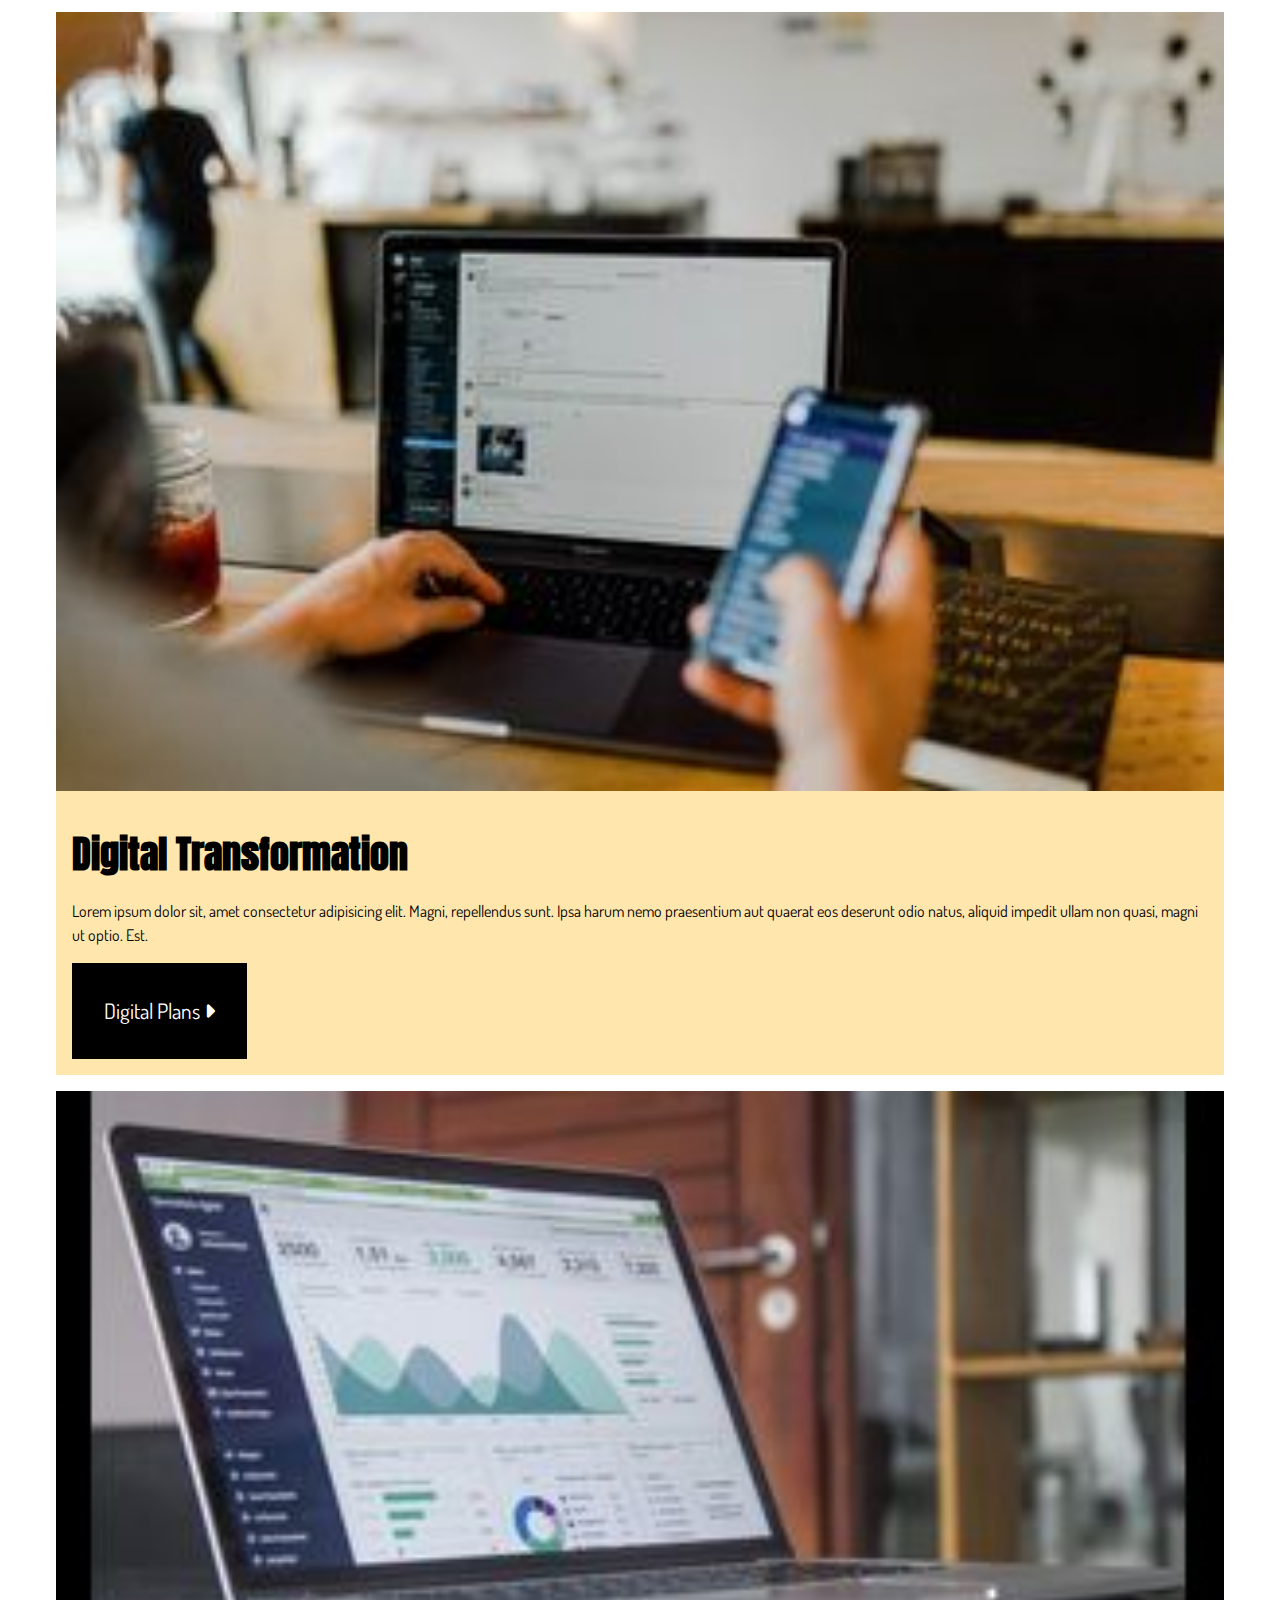
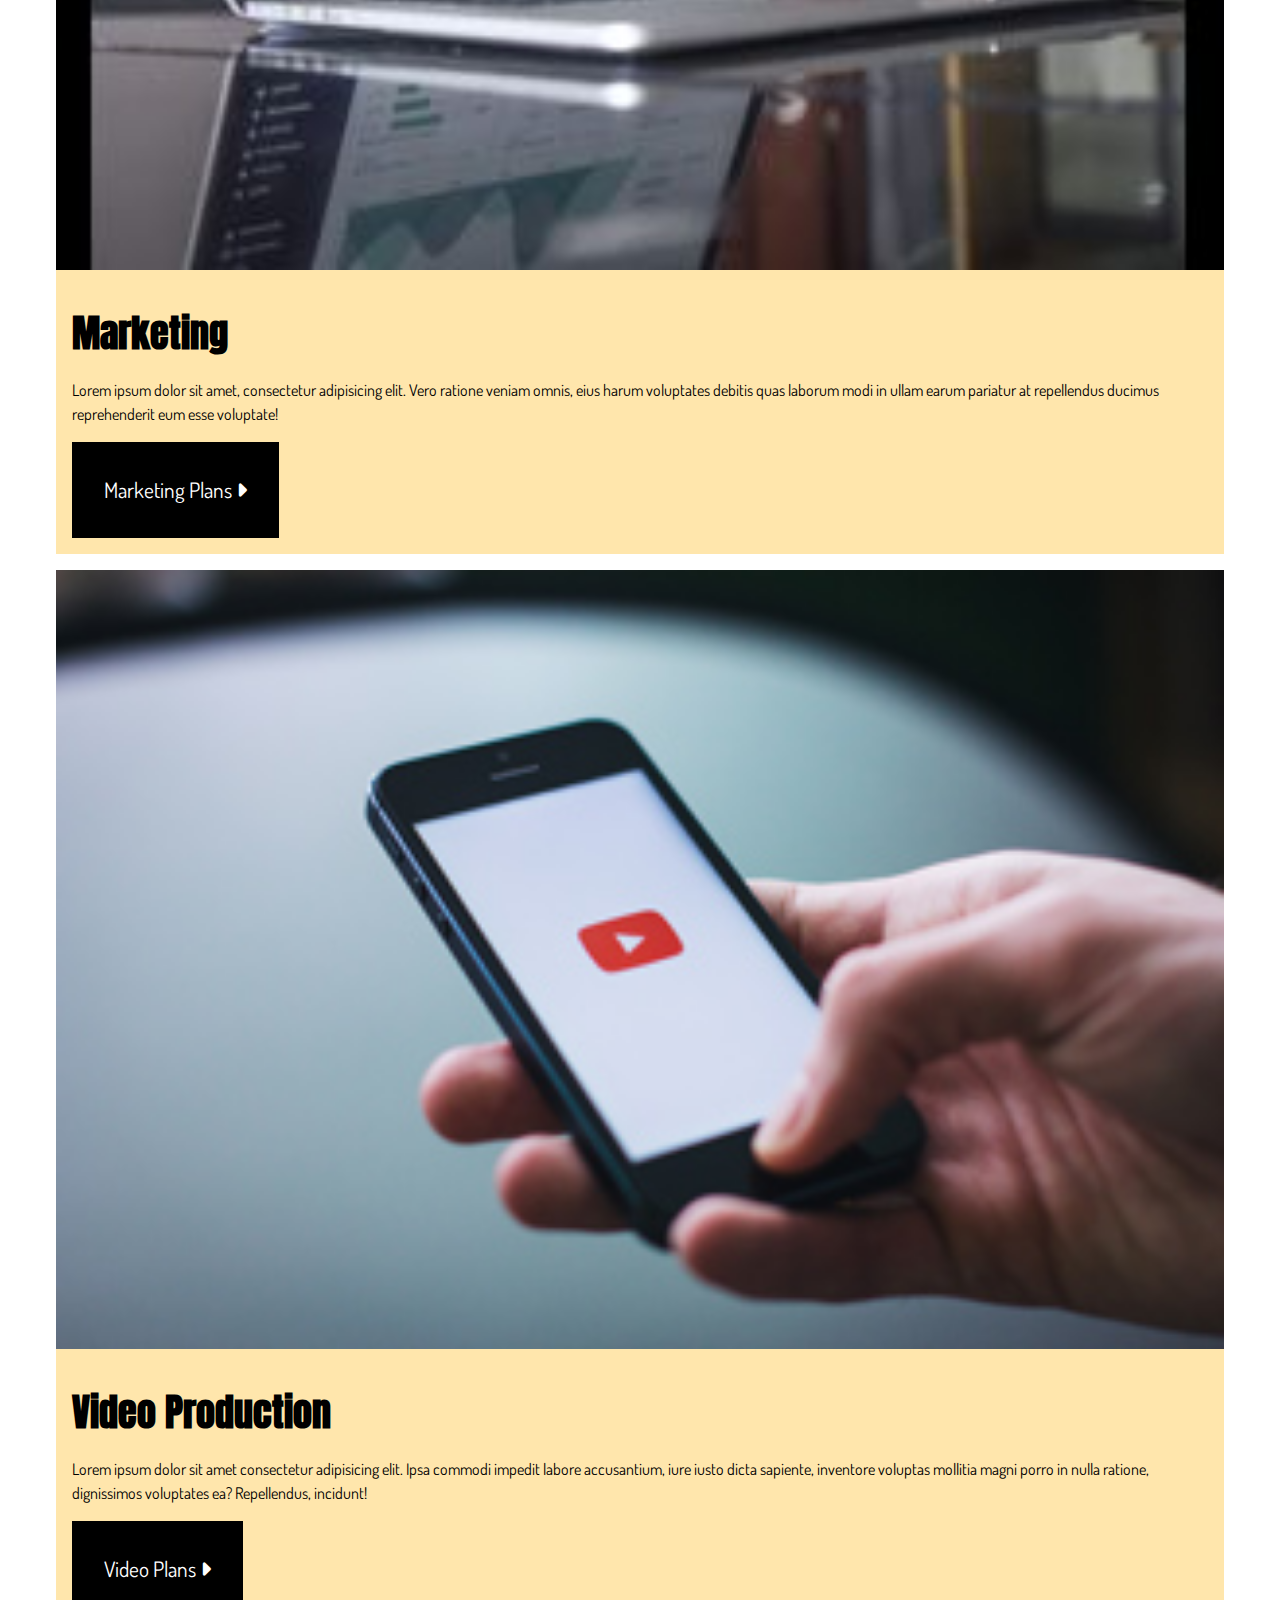
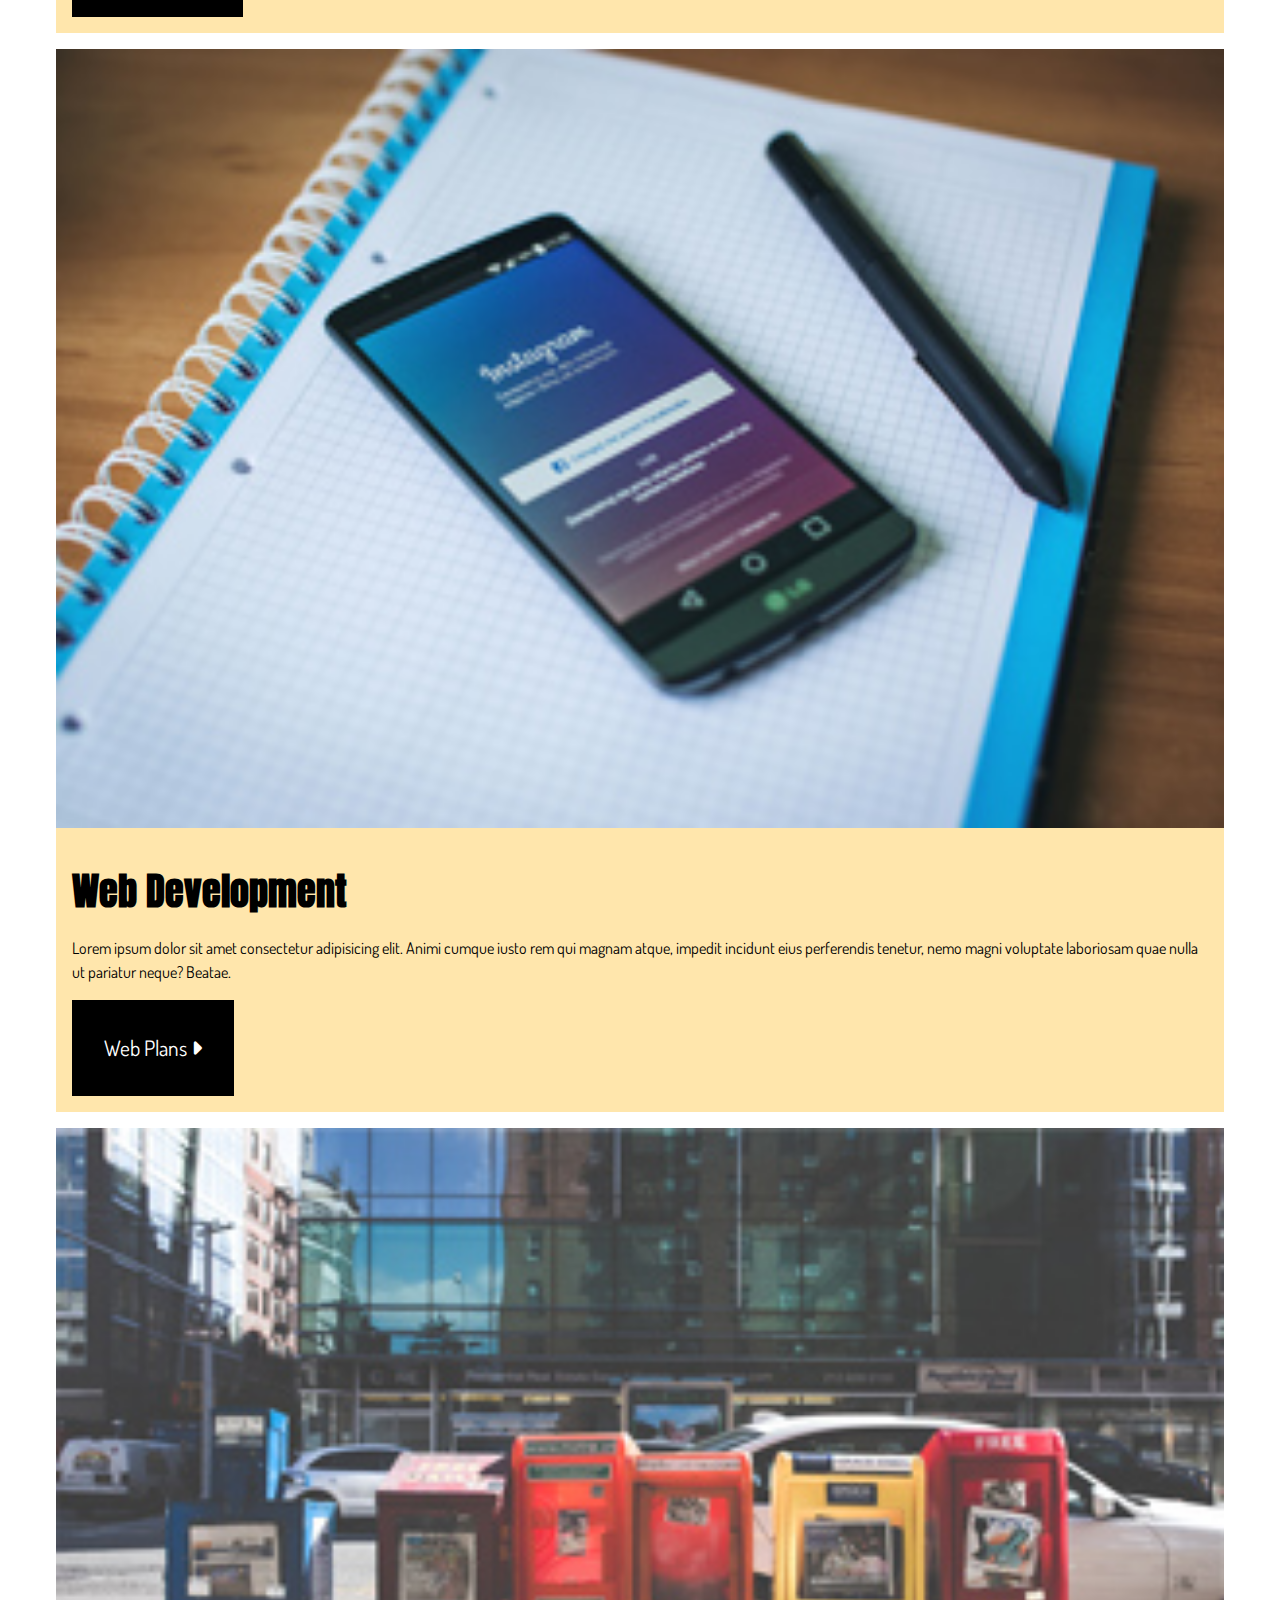
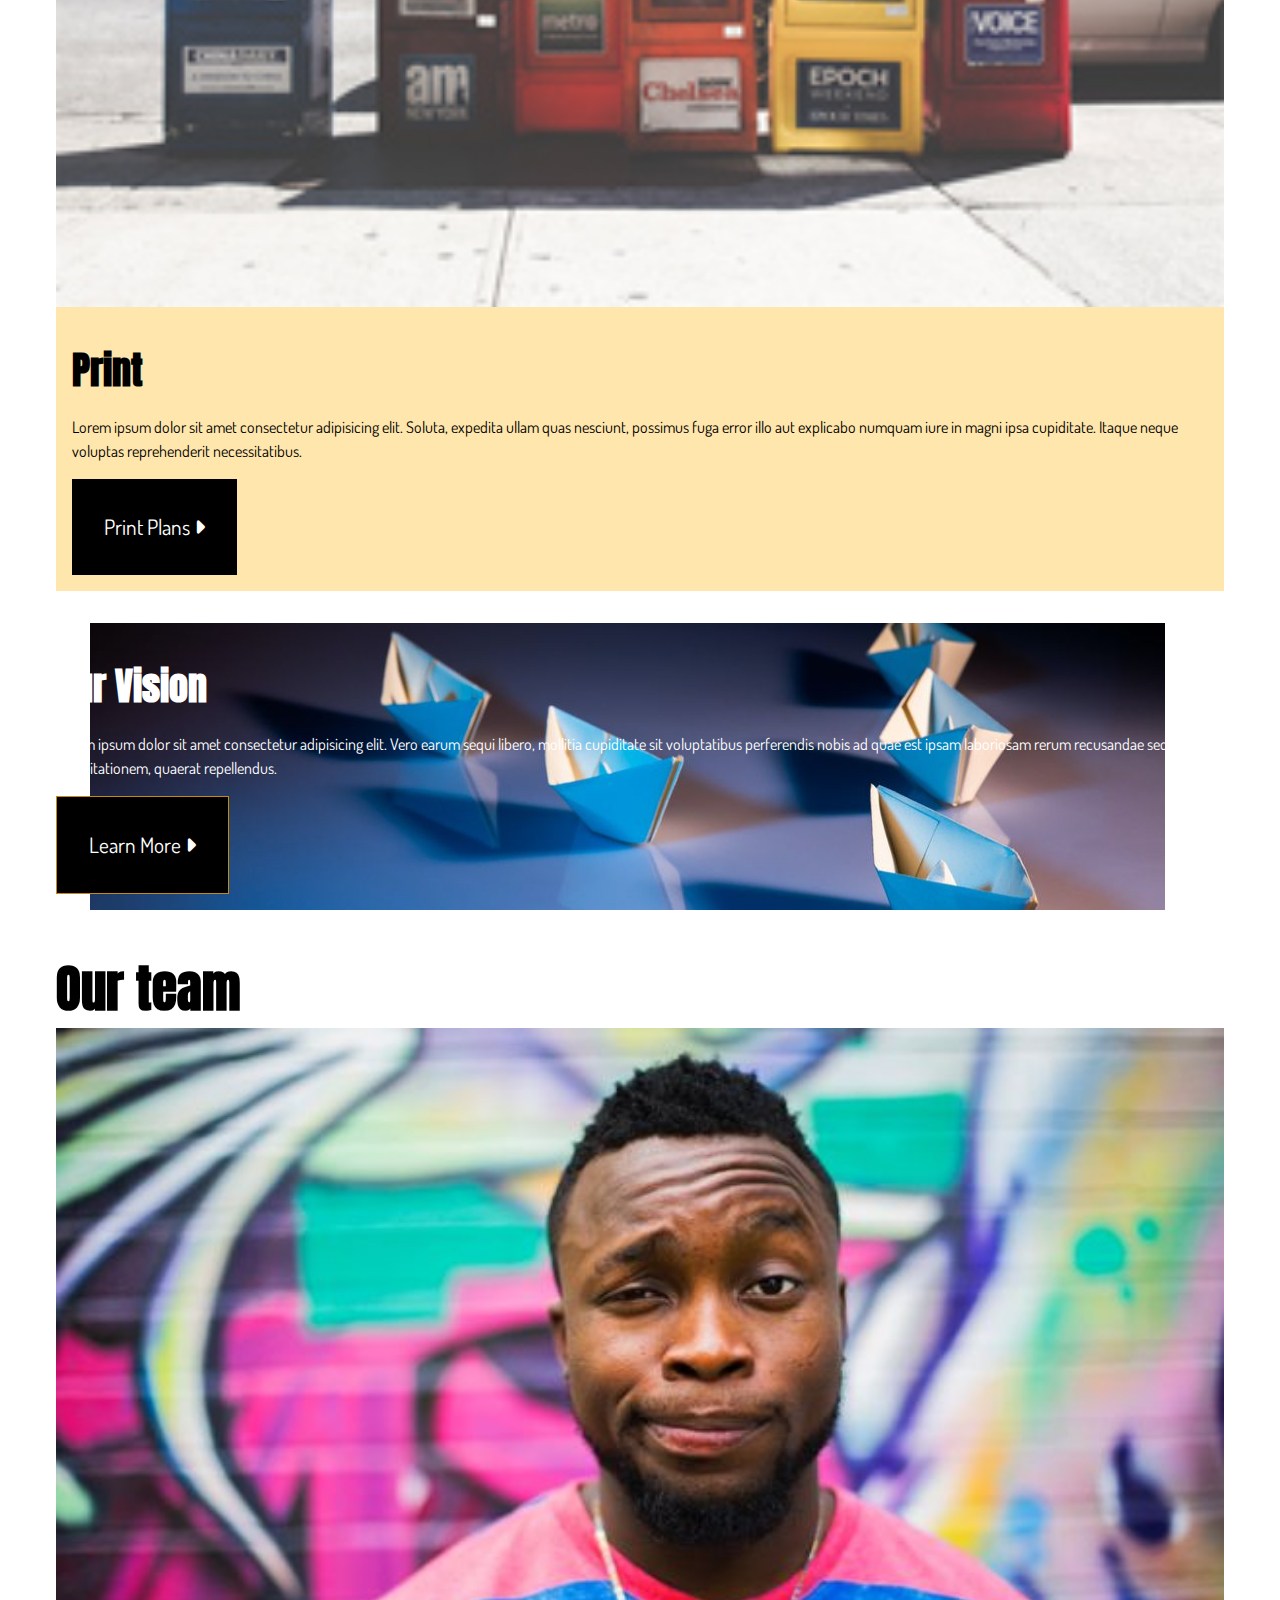
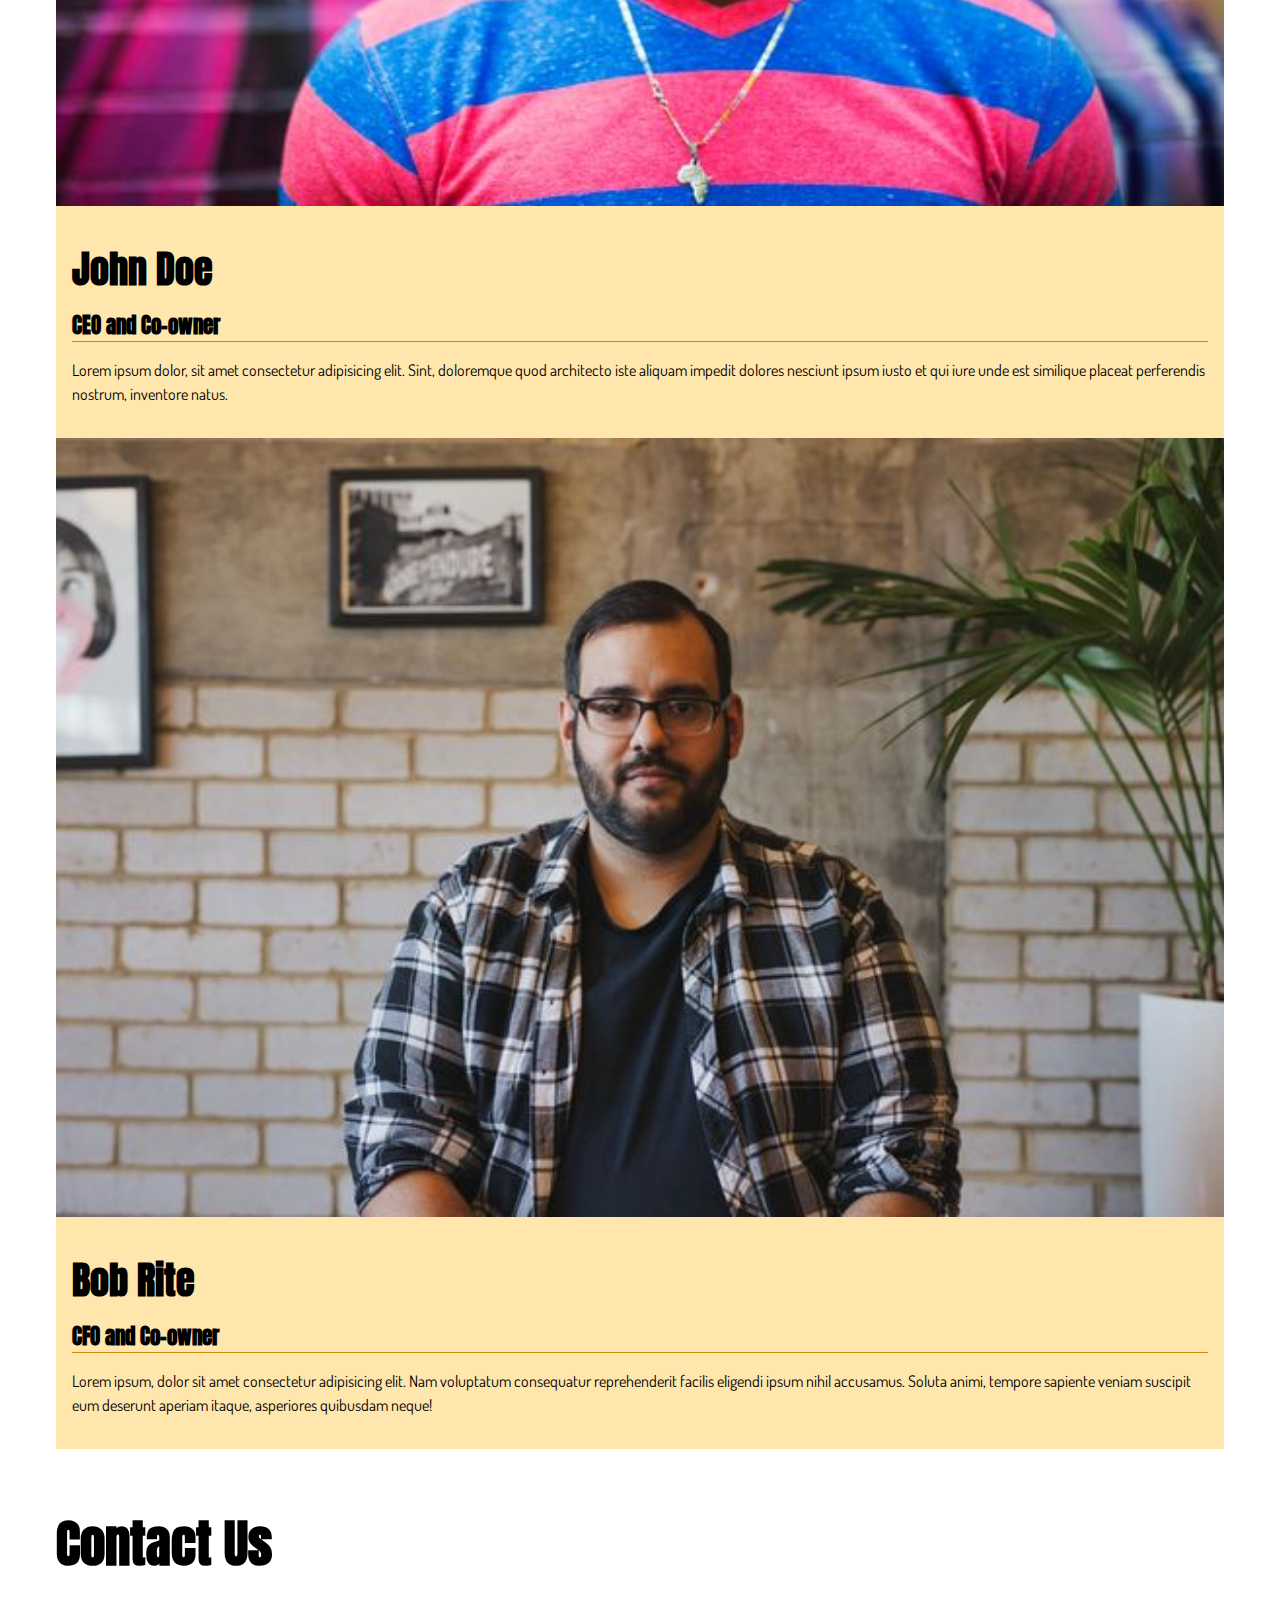
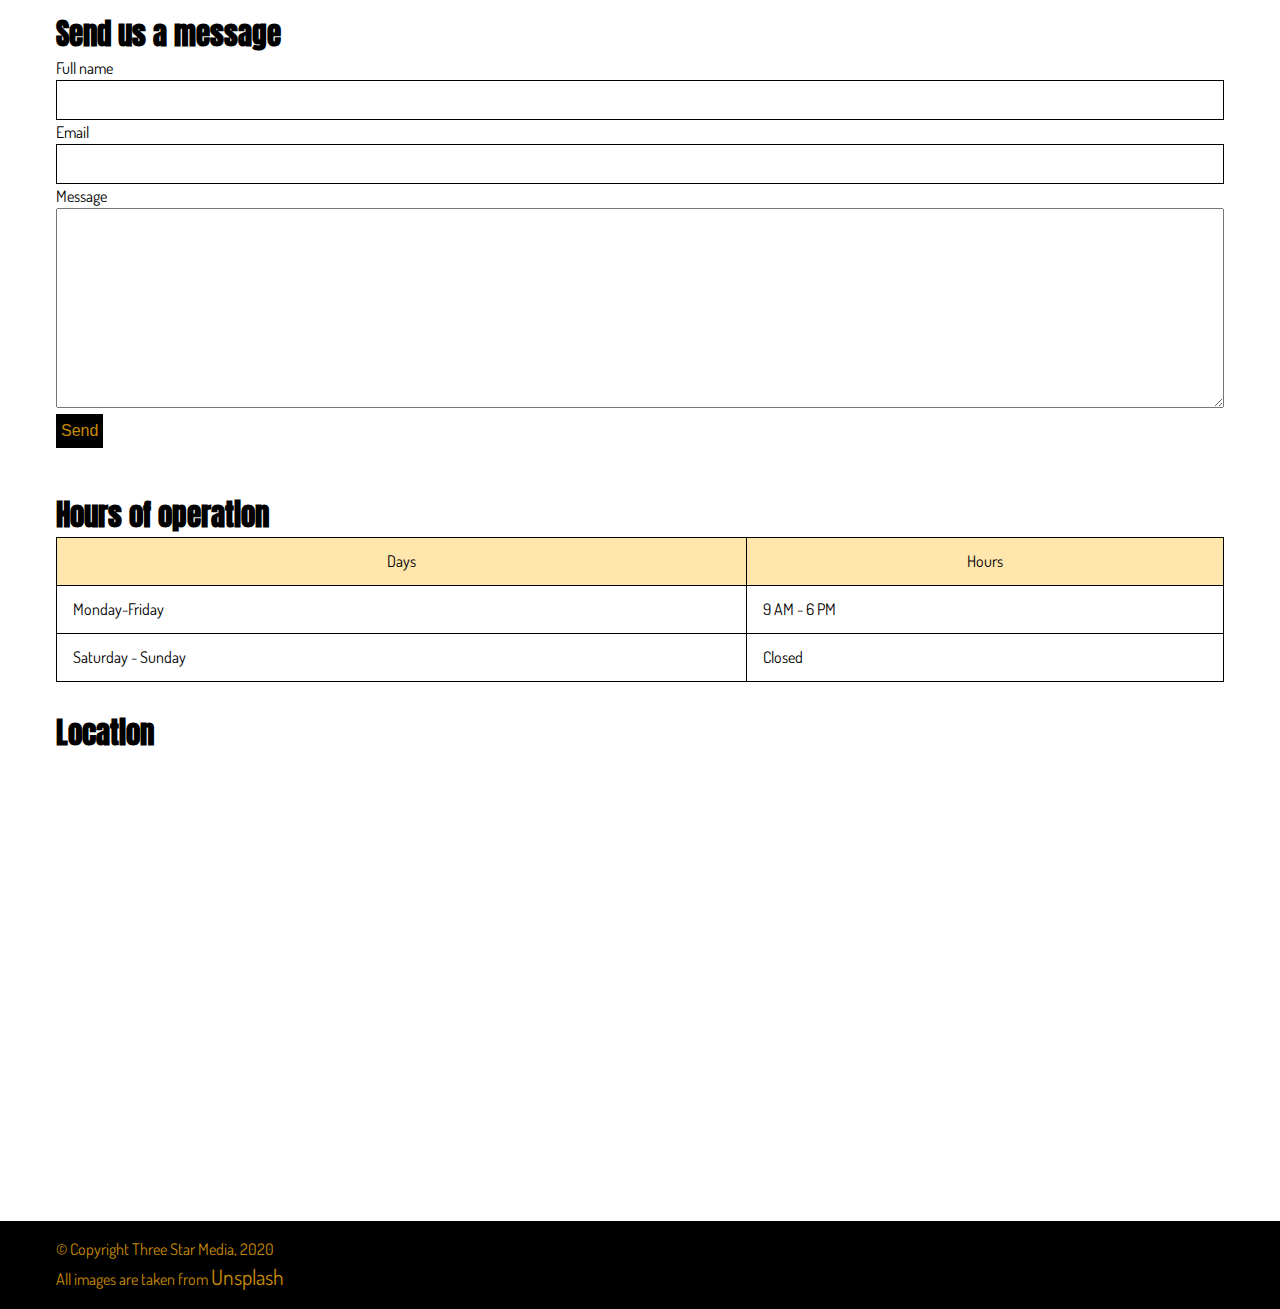
==== commit 3f379a5e: "update css" ====
--- a/final-project/index.html
+++ b/final-project/index.html
@@ -79,7 +79,7 @@
 
             <!-- about us -->
             <div id="aboutus">
-                <section class="stylelv1">
+                <section class="stylelv1" class="us">
                     <img src="images/about-us.jpg" alt="About Us">
                     <article class="stylelv2">
                         <h2>About Us</h2>
@@ -200,11 +200,12 @@
                     <article class="john">
                         <h3>John Doe</h3>
                         <h5>CEO and Co-owner</h4>
-                        <p>Lorem ipsum dolor, sit amet consectetur adipisicing elit. Sint, doloremque quod architecto
-                            iste
-                            aliquam impedit dolores nesciunt ipsum iusto et qui iure unde est similique placeat
-                            perferendis
-                            nostrum, inventore natus.</p>
+                            <p>Lorem ipsum dolor, sit amet consectetur adipisicing elit. Sint, doloremque quod
+                                architecto
+                                iste
+                                aliquam impedit dolores nesciunt ipsum iusto et qui iure unde est similique placeat
+                                perferendis
+                                nostrum, inventore natus.</p>
                     </article>
 
                     <!-- Bob Rite -->
@@ -212,9 +213,10 @@
                     <article class="bob">
                         <h3>Bob Rite</h3>
                         <h5>CFO and Co-owner</h4>
-                        <p>Lorem ipsum, dolor sit amet consectetur adipisicing elit. Nam voluptatum consequatur
-                            reprehenderit facilis eligendi ipsum nihil accusamus. Soluta animi, tempore sapiente veniam
-                            suscipit eum deserunt aperiam itaque, asperiores quibusdam neque!</p>
+                            <p>Lorem ipsum, dolor sit amet consectetur adipisicing elit. Nam voluptatum consequatur
+                                reprehenderit facilis eligendi ipsum nihil accusamus. Soluta animi, tempore sapiente
+                                veniam
+                                suscipit eum deserunt aperiam itaque, asperiores quibusdam neque!</p>
                     </article>
                 </section>
             </div>
@@ -228,59 +230,59 @@
                     <!-- Send Message Form -->
                     <div class="form">
                         <h4>Send us a message</h3>
-                        <form action="list.html" method="post">
-                            <div>
-                                <label for="fullname">Full name</label>
-                                <input type="text" id="fullname" name="fullname">
-                            </div>
-                            <div>
-                                <label for="youremail">Email</label>
-                                <input type="email" id="youremail" required>
-                            </div>
-                            <div>
-                                <label for="message">Message</label>
-                                <textarea name="message" id="message"></textarea>
-                            </div>
-                            <div>
-                                <button type="button">Send</button>
-                            </div>
-                        </form>
+                            <form action="list.html" method="post">
+                                <div>
+                                    <label for="fullname">Full name</label>
+                                    <input type="text" id="fullname" name="fullname">
+                                </div>
+                                <div>
+                                    <label for="youremail">Email</label>
+                                    <input type="email" id="youremail" required>
+                                </div>
+                                <div>
+                                    <label for="message">Message</label>
+                                    <textarea name="message" id="message"></textarea>
+                                </div>
+                                <div>
+                                    <button type="button">Send</button>
+                                </div>
+                            </form>
                     </div>
 
                     <!-- Operation Hours -->
 
                     <div class="hour">
                         <h4>Hours of operation</h3>
-                        <div class="hourtable">
-                            <table>
-                                <thead>
-                                    <tr>
-                                        <th>Days</th>
-                                        <th>Hours</th>
-                                    </tr>
-                                </thead>
-                                <tbody>
-                                    <tr>
-                                        <td>Monday-Friday</td>
-                                        <td>9 AM - 6 PM</td>
-                                    </tr>
-                                    <tr>
-                                        <td>Saturday - Sunday</td>
-                                        <td>Closed</td>
-                                    </tr>
-                                </tbody>
-                            </table>
-                        </div>
+                            <div class="hourtable">
+                                <table>
+                                    <thead>
+                                        <tr>
+                                            <th>Days</th>
+                                            <th>Hours</th>
+                                        </tr>
+                                    </thead>
+                                    <tbody>
+                                        <tr>
+                                            <td>Monday-Friday</td>
+                                            <td>9 AM - 6 PM</td>
+                                        </tr>
+                                        <tr>
+                                            <td>Saturday - Sunday</td>
+                                            <td>Closed</td>
+                                        </tr>
+                                    </tbody>
+                                </table>
+                            </div>
                     </div>
 
                     <!-- Location -->
 
                     <div class="location">
                         <h4>Location</h3>
-                        <iframe
-                            src="https://www.google.com/maps/embed?pb=!1m18!1m12!1m3!1d22433.159694797996!2d-75.76956419999999!3d45.34588595!2m3!1f0!2f0!3f0!3m2!1i1024!2i768!4f13.1!3m3!1m2!1s0x4cce0718cc4a6ad7%3A0xc6cc467725843e2b!2sAlgonquin%20College%20-%20Ottawa%20Campus!5e0!3m2!1sen!2sca!4v1701216531458!5m2!1sen!2sca"
-                            width="600" height="450" style="border:0;" allowfullscreen="" loading="lazy"
-                            referrerpolicy="no-referrer-when-downgrade"></iframe>
+                            <iframe
+                                src="https://www.google.com/maps/embed?pb=!1m18!1m12!1m3!1d22433.159694797996!2d-75.76956419999999!3d45.34588595!2m3!1f0!2f0!3f0!3m2!1i1024!2i768!4f13.1!3m3!1m2!1s0x4cce0718cc4a6ad7%3A0xc6cc467725843e2b!2sAlgonquin%20College%20-%20Ottawa%20Campus!5e0!3m2!1sen!2sca!4v1701216531458!5m2!1sen!2sca"
+                                width="600" height="450" style="border:0;" allowfullscreen="" loading="lazy"
+                                referrerpolicy="no-referrer-when-downgrade"></iframe>
                     </div>
 
                 </section>
--- a/final-project/css/main.css
+++ b/final-project/css/main.css
@@ -3,6 +3,7 @@
 html {
 	font-family: 'Dosis';
     box-sizing: border-box;
+    font-size: 14px;
 }
 
 body {
@@ -19,7 +20,7 @@
 h1, h2, h3, h4, h5 {
 	font-family: 'Anton';
 	font-weight: bold;
-    
+    padding-top: 0.5em;
 }
 
 *,
@@ -54,7 +55,7 @@
     padding: 0 0 1em 0;
 }
 
-/* link, visited, hover/focus, active , no underline*/
+/* link, visited, hover/focus, active , no underline, font size*/
 
 a,
 a:link,
@@ -65,6 +66,7 @@
 
 a {
     text-decoration: none;
+    font-size: 1.3356em;
 }
 
 /* background color of article */
@@ -90,7 +92,7 @@
 nav ul li {
     text-align: center;
     padding: 1em ;
-    
+    font-size: 1.3356em;
 }
 
 /* logo portion */
@@ -133,9 +135,10 @@
 
 /* inside the form */
 
-#searchbar {
+input {
     width: 100%;
     height: 3em;
+    border: 1px solid black;
 }
 
 input::placeholder {
@@ -161,12 +164,14 @@
 
 .banner section {
     background-color: rgba(0,0, 0, 0.6);
-    
-    
 }
 
 .banner h1, .banner p {
     color: white;
+}
+
+h1 {
+    padding-top: 0;
 }
 
 /* dressing the button */
@@ -200,7 +205,7 @@
 #vision section {
     background-image: url(../images/vision.jpg);
     background-repeat: no-repeat;
-    background-position: center;
+    background-position: 40% 40%;
     color: white;
 }
 
@@ -224,8 +229,66 @@
 
 /*+++++++++++++ Contact Us ++++++++++++++++++*/
 
-
-
+/* form */
+
+.form,
+.hour {
+    padding: 1em 0 1em 0;
+}
+.form label {
+    display: block;
+}
+
+textarea {
+    width: 100%;
+    height: 200px;
+}
+
+button {
+    background-color: black;
+    color: #c78b07;
+    border: 1px solid black;
+    padding:0.25em;
+    font-size: inherit;
+}
+
+/* hours */
+
+table {
+    width: 100%;
+    border-collapse: collapse;
+}
+
+thead {
+    background-color: #ffe6ac;
+}
+
+tr {
+    height: 3em;
+    border: 1px solid black;
+}
+
+th, td {
+    border: 1px solid black;
+    vertical-align: middle;
+}
+
+td {
+    padding-left: 1em;
+}
+
+/* location */
+
+location {
+    padding-top: 1em;
+}
+
+iframe {
+    width: 100%;
+    max-width: 800px;
+    margin: 0 auto;
+    display: block;
+}
 
 /************* FOOTER *********************/
 
@@ -233,16 +296,6 @@
     background-color: black;
     color: #c78b07;  
 }
-
-footer ul {
-    padding: 1em;
-}
-
-
-
-
-
-
 
 
 
@@ -253,14 +306,79 @@
 
 
 @media screen and (min-width:600px) {
+    
+    /* global */
+
+    html {
+        font-size: 16px;
+    }
     .stylelv1 {
         max-width: 1200px;
     }
 
-
-
+    /* nav bar */
+
+    nav ul {
+        display: flex;
+        padding: 2em;
+        width: 100%;
+        
+    }
+
+    nav ul li {
+        padding: 1em;
+        justify-self: center;
+        align-self: center;
+    }
+
+    nav ul li:nth-child(1) {
+        background-color: initial;
+        padding: 0;
+    }
+
+    .logo {
+        width: 100%;
+    }
+
+    /* search bar area */
+    .searchbar {
+        display: flex;
+        flex: 1 0 100px;
+    }
+
+    .glass {
+        width:100%;
+        flex: 1 0 35px;
+    }
+
+    /* banner background */
+    
+    .banner {
+        background-position: 10% 50%;
+    }
+
+    /* about us */
+    
+    .us {
+        display: grid;
+        grid-template-columns: repeat(2, 1fr);
+        grid-template-areas:
+        "pic content"
+        ;
+    }
+
+    .us img {
+        grid-area: pic;
+    }
+    .us article {
+        grid-area: content;
+    }
+
+    /* remove the padding below the team info */
 
     #team article {
         margin-bottom: 0;
     }
+
+
 }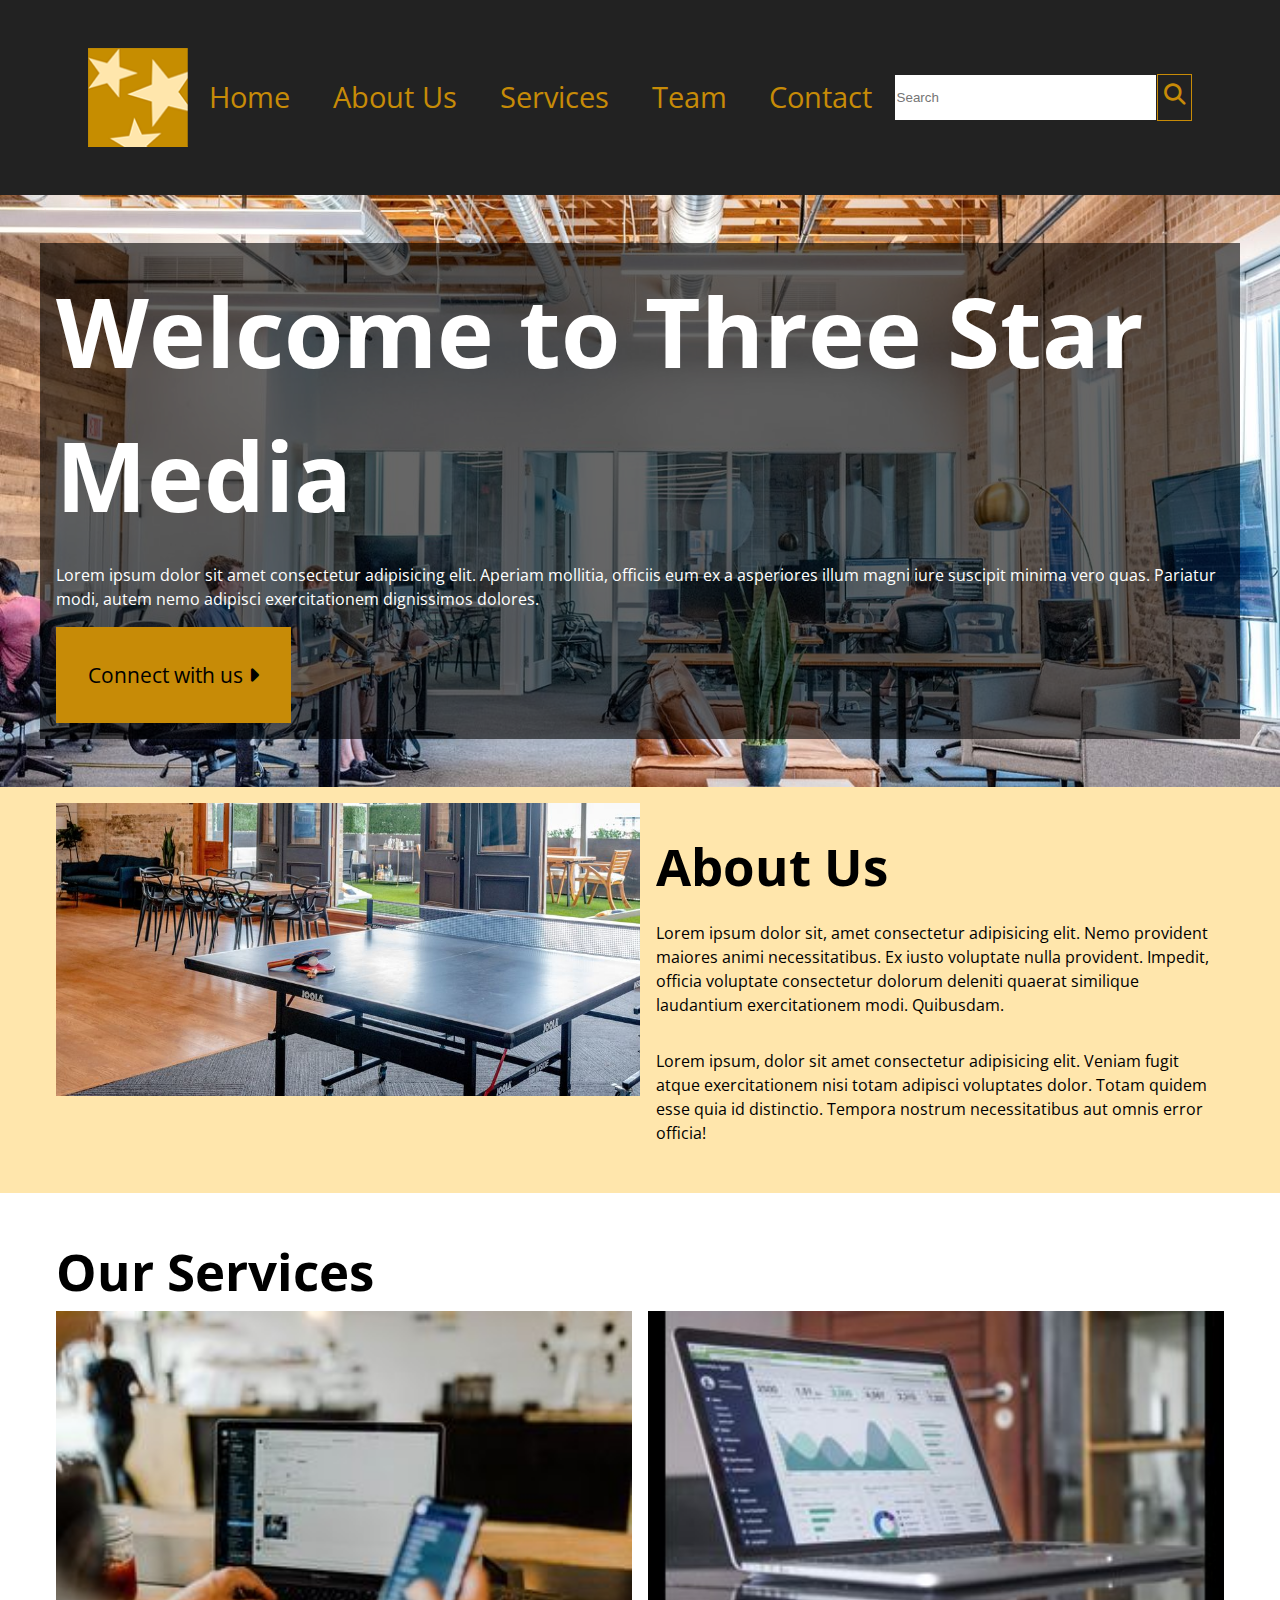
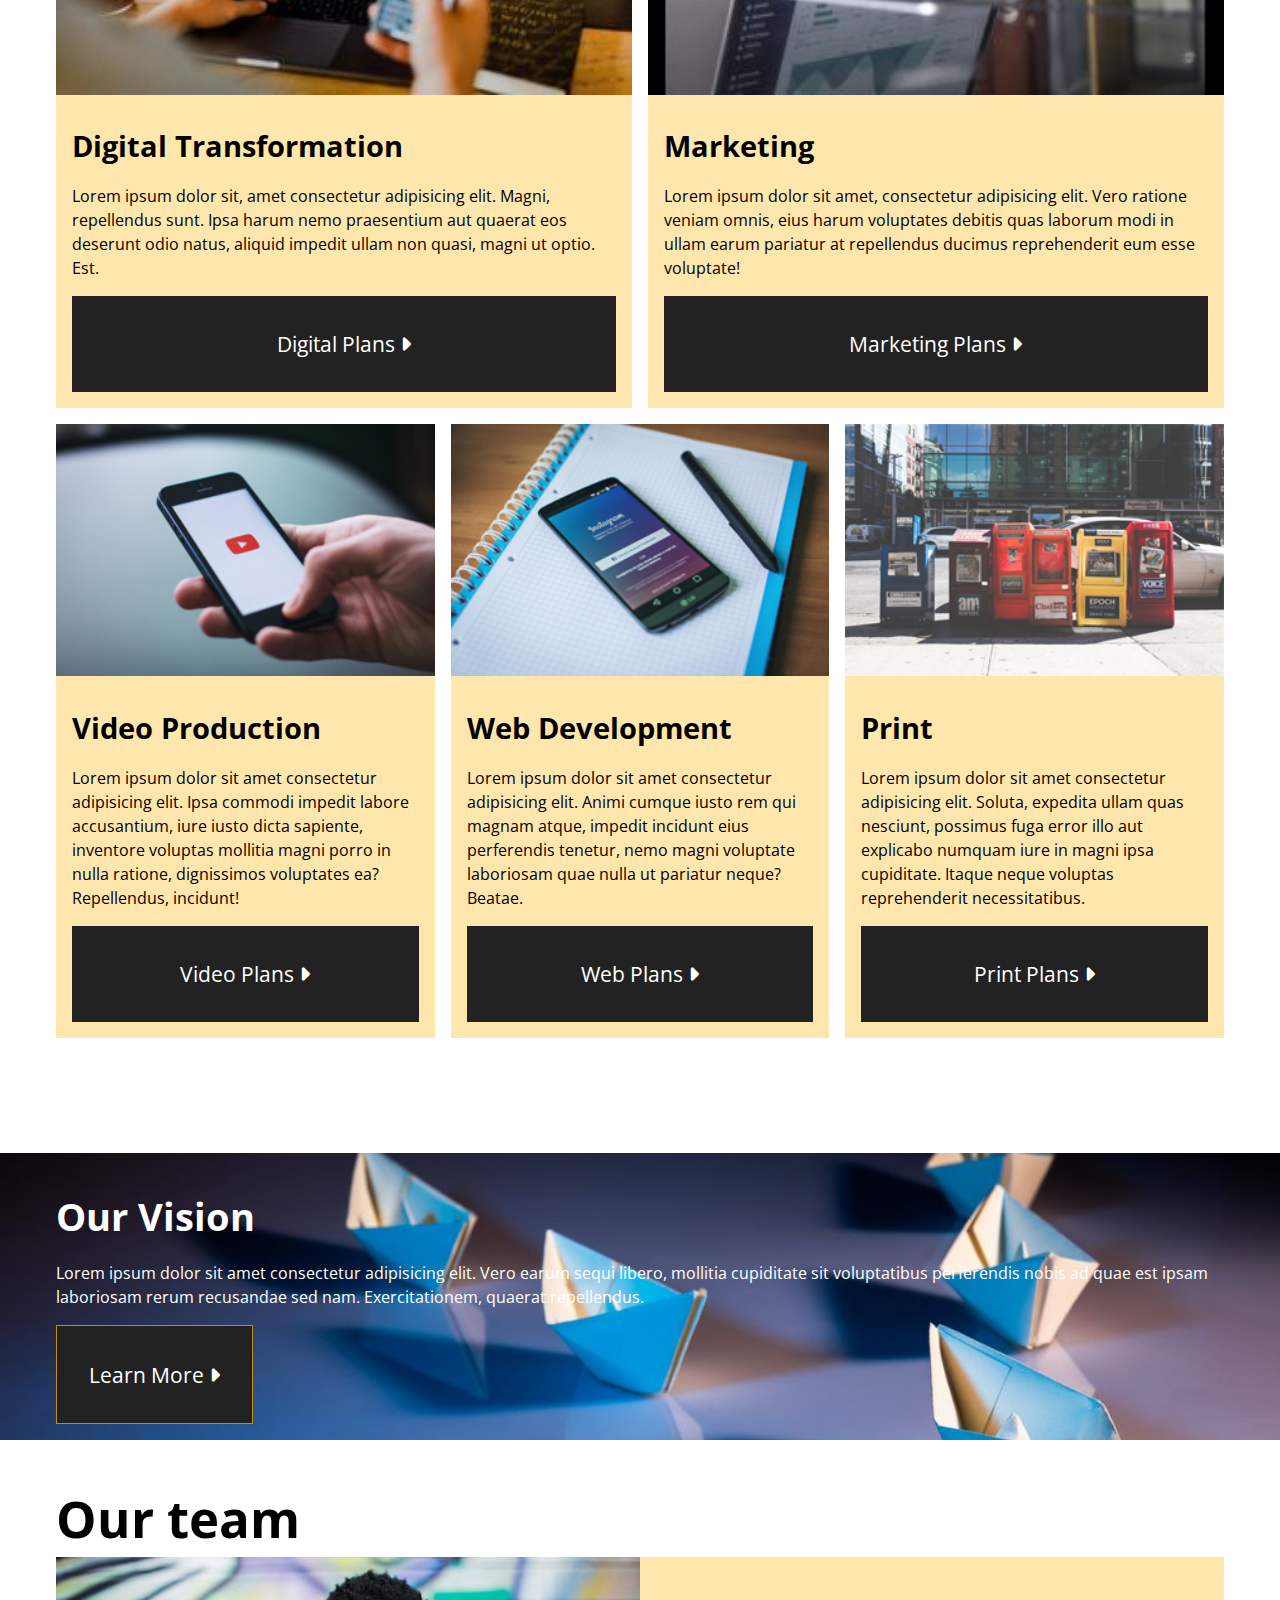
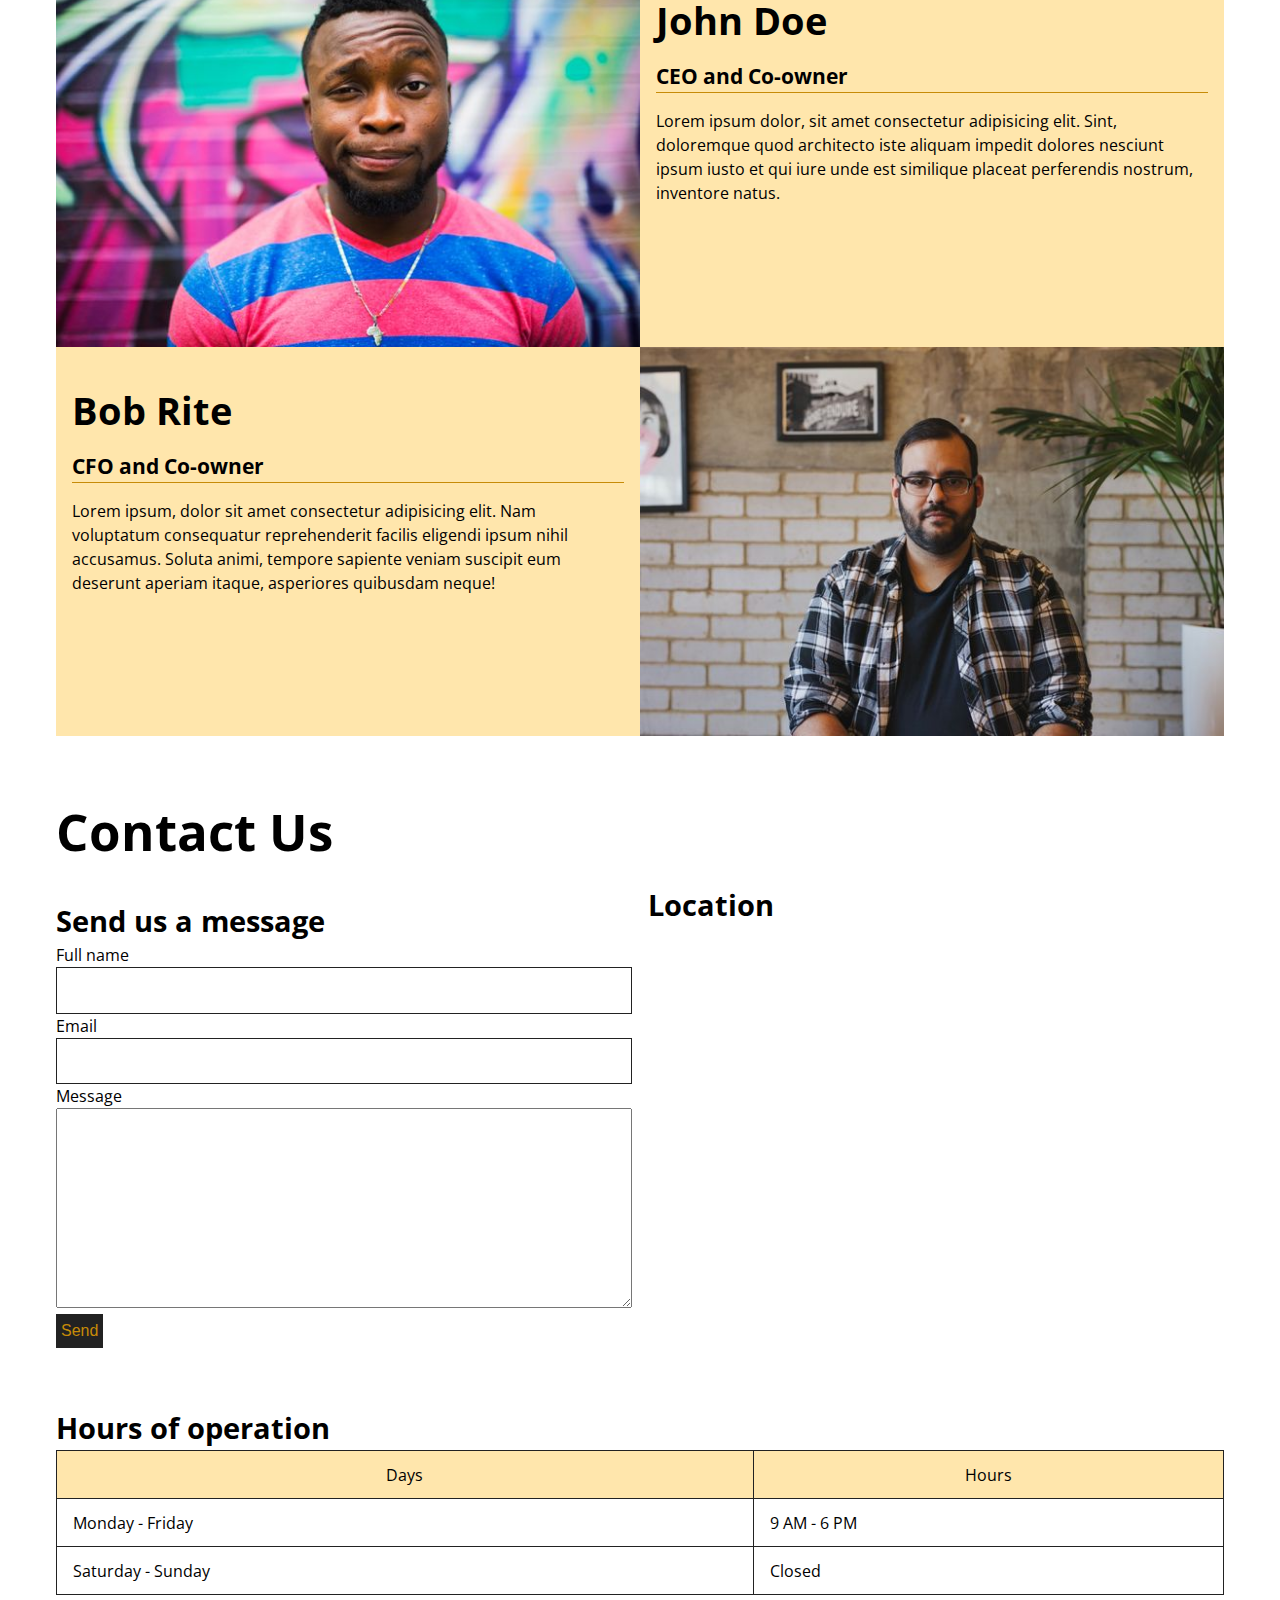
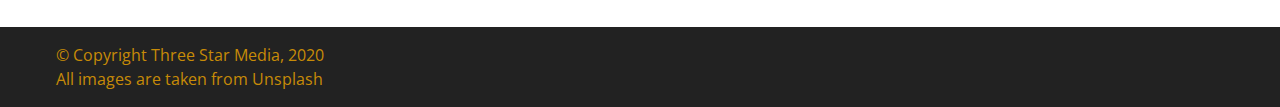
==== commit 74b2b67a: "update the css" ====
--- a/final-project/index.html
+++ b/final-project/index.html
@@ -7,18 +7,17 @@
     <meta charset="UTF-8">
     <meta name="viewport" content="width=device-width, initial-scale=1.0">
     <title>Three Star Media</title>
+    <!-- reset css -->
+    <link rel="stylesheet" href="css/reset.css">
     <!-- font link styles -->
     <link rel="preconnect" href="https://fonts.googleapis.com">
     <link rel="preconnect" href="https://fonts.gstatic.com" crossorigin>
-    <link rel="preconnect" href="https://fonts.googleapis.com">
-    <link rel="preconnect" href="https://fonts.gstatic.com" crossorigin>
     <link
-        href="https://fonts.googleapis.com/css2?family=Anton&family=Dosis:wght@200;300;400;500;600;700;800&display=swap"
+        href="https://fonts.googleapis.com/css2?family=Open+Sans:ital,wght@0,300;0,400;0,500;0,600;0,700;0,800;1,300;1,400;1,500;1,600;1,700;1,800&display=swap"
         rel="stylesheet">
     <!-- icon link styles -->
     <link rel="stylesheet" href="https://cdnjs.cloudflare.com/ajax/libs/font-awesome/6.5.0/css/all.min.css">
     <!-- link to css -->
-    <link rel="stylesheet" href="css/reset.css">
     <link rel="stylesheet" href="css/main.css">
 </head>
 
@@ -30,6 +29,7 @@
 
             <nav>
                 <section class="stylelv1">
+
                     <ul>
 
                         <!-- logo -->
@@ -79,7 +79,7 @@
 
             <!-- about us -->
             <div id="aboutus">
-                <section class="stylelv1" class="us">
+                <section class="stylelv1 us">
                     <img src="images/about-us.jpg" alt="About Us">
                     <article class="stylelv2">
                         <h2>About Us</h2>
@@ -101,85 +101,91 @@
                 <section class="stylelv1">
                     <h2>Our Services</h2>
 
-                    <!-- digital transformation -->
-                    <section class="stylelv2" class="digital">
-                        <img src="images/digital.jpg" alt="Digital Transformation">
-                        <article>
-                            <h3>Digital Transformation</h3>
-                            <p>Lorem ipsum dolor sit, amet consectetur adipisicing elit. Magni, repellendus sunt. Ipsa
-                                harum
-                                nemo praesentium aut quaerat eos deserunt odio natus, aliquid impedit ullam non quasi,
-                                magni
-                                ut
-                                optio. Est.</p>
-                            <a href="#digitalplans" target="_blank">Digital Plans <i
-                                    class="fa-solid fa-caret-right"></i></a>
-                        </article>
-                    </section>
-
-                    <!-- marketing -->
-                    <section class="stylelv2" class="marketing">
-                        <img src="images/marketing.jpg" alt="marketing">
-                        <article>
-                            <h3>Marketing</h3>
-                            <p>Lorem ipsum dolor sit amet, consectetur adipisicing elit. Vero ratione veniam omnis, eius
-                                harum
-                                voluptates debitis quas laborum modi in ullam earum pariatur at repellendus ducimus
-                                reprehenderit eum esse voluptate!</p>
-                            <a href="#marketingplans" target="_blank">Marketing Plans <i
-                                    class="fa-solid fa-caret-right"></i></a>
-                        </article>
-                    </section>
-
-                    <!-- video production -->
-                    <section class="stylelv2" class="video">
-                        <img src="images/video.jpg" alt="Video Production">
-                        <article>
-                            <h3>Video Production</h3>
-                            <p>Lorem ipsum dolor sit amet consectetur adipisicing elit. Ipsa commodi impedit labore
-                                accusantium,
-                                iure iusto dicta sapiente, inventore voluptas mollitia magni porro in nulla ratione,
-                                dignissimos
-                                voluptates ea? Repellendus, incidunt!</p>
-                            <a href="#videoproduction" target="_blank">Video Plans <i
-                                    class="fa-solid fa-caret-right"></i></a>
-                        </article>
-                    </section>
-
-                    <!-- web development -->
-                    <section class="stylelv2" class="web">
-                        <img src="images/web.jpg" alt="Web Development">
-                        <article>
-                            <h3>Web Development</h3>
-                            <p>Lorem ipsum dolor sit amet consectetur adipisicing elit. Animi cumque iusto rem qui
-                                magnam
-                                atque,
-                                impedit incidunt eius perferendis tenetur, nemo magni voluptate laboriosam quae nulla ut
-                                pariatur neque? Beatae.</p>
-                            <a href="#weblans" target="_blank">Web Plans <i class="fa-solid fa-caret-right"></i></a>
-                        </article>
-                    </section>
-
-                    <!-- Print -->
-                    <section class="stylelv2" class="print">
-                        <img src="images/print.jpg" alt="Print">
-                        <article>
-                            <h3>Print</h3>
-                            <p>Lorem ipsum dolor sit amet consectetur adipisicing elit. Soluta, expedita ullam quas
-                                nesciunt,
-                                possimus fuga error illo aut explicabo numquam iure in magni ipsa cupiditate. Itaque
-                                neque
-                                voluptas reprehenderit necessitatibus.</p>
-                            <a href="#printplans" target="_blank">Print Plans <i
-                                    class="fa-solid fa-caret-right"></i></a>
-                        </article>
-                    </section>
+                    <div class="ser">
+                        <!-- digital transformation -->
+                        <section class="stylelv2 digital">
+                            <img src="images/digital.jpg" alt="Digital Transformation">
+                            <article>
+                                <h4>Digital Transformation</h4>
+                                <p>Lorem ipsum dolor sit, amet consectetur adipisicing elit. Magni, repellendus sunt.
+                                    Ipsa
+                                    harum
+                                    nemo praesentium aut quaerat eos deserunt odio natus, aliquid impedit ullam non
+                                    quasi,
+                                    magni
+                                    ut
+                                    optio. Est.</p>
+                                <a href="#digitalplans" target="_blank">Digital Plans <i
+                                        class="fa-solid fa-caret-right"></i></a>
+                            </article>
+                        </section>
+
+                        <!-- marketing -->
+                        <section class="stylelv2 marketing">
+                            <img src="images/marketing.jpg" alt="marketing">
+                            <article>
+                                <h4>Marketing</h4>
+                                <p>Lorem ipsum dolor sit amet, consectetur adipisicing elit. Vero ratione veniam omnis,
+                                    eius
+                                    harum
+                                    voluptates debitis quas laborum modi in ullam earum pariatur at repellendus ducimus
+                                    reprehenderit eum esse voluptate!</p>
+                                <a href="#marketingplans" target="_blank">Marketing Plans <i
+                                        class="fa-solid fa-caret-right"></i></a>
+                            </article>
+                        </section>
+
+                        <!-- video production -->
+                        <section class="stylelv2 video">
+                            <img src="images/video.jpg" alt="Video Production">
+                            <article>
+                                <h4>Video Production</h4>
+                                <p>Lorem ipsum dolor sit amet consectetur adipisicing elit. Ipsa commodi impedit labore
+                                    accusantium,
+                                    iure iusto dicta sapiente, inventore voluptas mollitia magni porro in nulla ratione,
+                                    dignissimos
+                                    voluptates ea? Repellendus, incidunt!</p>
+                                <a href="#videoproduction" target="_blank">Video Plans <i
+                                        class="fa-solid fa-caret-right"></i></a>
+                            </article>
+                        </section>
+
+                        <!-- web development -->
+                        <section class="stylelv2 web">
+                            <img src="images/web.jpg" alt="Web Development">
+                            <article>
+                                <h4>Web Development</h4>
+                                <p>Lorem ipsum dolor sit amet consectetur adipisicing elit. Animi cumque iusto rem qui
+                                    magnam
+                                    atque,
+                                    impedit incidunt eius perferendis tenetur, nemo magni voluptate laboriosam quae
+                                    nulla ut
+                                    pariatur neque? Beatae.</p>
+                                <a href="#weblans" target="_blank">Web Plans <i class="fa-solid fa-caret-right"></i></a>
+                            </article>
+                        </section>
+
+                        <!-- Print -->
+                        <section class="stylelv2 print">
+                            <img src="images/print.jpg" alt="Print">
+                            <article>
+                                <h4>Print</h4>
+                                <p>Lorem ipsum dolor sit amet consectetur adipisicing elit. Soluta, expedita ullam quas
+                                    nesciunt,
+                                    possimus fuga error illo aut explicabo numquam iure in magni ipsa cupiditate. Itaque
+                                    neque
+                                    voluptas reprehenderit necessitatibus.</p>
+                                <a href="#printplans" target="_blank">Print Plans <i
+                                        class="fa-solid fa-caret-right"></i></a>
+                            </article>
+                        </section>
+                    </div>
                 </section>
             </div>
             <!-- Our Vision -->
 
-            <div id="vision">
-                <section class="stylelv1">
+            <div id="vision" class="visi">
+                <section class="stylelv1 ">
                     <h3>Our Vision</h3>
                     <p>Lorem ipsum dolor sit amet consectetur adipisicing elit. Vero earum sequi libero, mollitia
                         cupiditate
@@ -195,29 +201,31 @@
                 <section class="stylelv1">
                     <h2>Our team</h2>
 
-                    <!-- John Doe -->
-                    <img src="images/john.jpg" alt="John Doe">
-                    <article class="john">
-                        <h3>John Doe</h3>
-                        <h5>CEO and Co-owner</h4>
-                            <p>Lorem ipsum dolor, sit amet consectetur adipisicing elit. Sint, doloremque quod
-                                architecto
-                                iste
-                                aliquam impedit dolores nesciunt ipsum iusto et qui iure unde est similique placeat
-                                perferendis
-                                nostrum, inventore natus.</p>
-                    </article>
-
-                    <!-- Bob Rite -->
-                    <img src="images/bob.jpg" alt="Bob Rite">
-                    <article class="bob">
-                        <h3>Bob Rite</h3>
-                        <h5>CFO and Co-owner</h4>
-                            <p>Lorem ipsum, dolor sit amet consectetur adipisicing elit. Nam voluptatum consequatur
-                                reprehenderit facilis eligendi ipsum nihil accusamus. Soluta animi, tempore sapiente
-                                veniam
-                                suscipit eum deserunt aperiam itaque, asperiores quibusdam neque!</p>
-                    </article>
+                    <div class="gridteam">
+                        <!-- John Doe -->
+                        <img src="images/john.jpg" alt="John Doe" class="johnpic">
+                        <article class="john">
+                            <h3>John Doe</h3>
+                            <h5>CEO and Co-owner</h4>
+                                <p>Lorem ipsum dolor, sit amet consectetur adipisicing elit. Sint, doloremque quod
+                                    architecto
+                                    iste
+                                    aliquam impedit dolores nesciunt ipsum iusto et qui iure unde est similique placeat
+                                    perferendis
+                                    nostrum, inventore natus.</p>
+                        </article>
+
+                        <!-- Bob Rite -->
+                        <img src="images/bob.jpg" alt="Bob Rite" class="bobpic">
+                        <article class="bob">
+                            <h3>Bob Rite</h3>
+                            <h5>CFO and Co-owner</h4>
+                                <p>Lorem ipsum, dolor sit amet consectetur adipisicing elit. Nam voluptatum consequatur
+                                    reprehenderit facilis eligendi ipsum nihil accusamus. Soluta animi, tempore sapiente
+                                    veniam
+                                    suscipit eum deserunt aperiam itaque, asperiores quibusdam neque!</p>
+                        </article>
+                    </div>
                 </section>
             </div>
 
@@ -227,64 +235,66 @@
 
                     <h2>Contact Us</h2>
 
-                    <!-- Send Message Form -->
-                    <div class="form">
-                        <h4>Send us a message</h3>
-                            <form action="list.html" method="post">
-                                <div>
-                                    <label for="fullname">Full name</label>
-                                    <input type="text" id="fullname" name="fullname">
+                    <div class="contactgrid">
+
+                        <!-- Send Message Form -->
+                        <div class="form">
+                            <h4>Send us a message</h4>
+                                <form action="list.html" method="post">
+                                    <div>
+                                        <label for="fullname">Full name</label>
+                                        <input type="text" id="fullname" name="fullname">
+                                    </div>
+                                    <div>
+                                        <label for="youremail">Email</label>
+                                        <input type="email" id="youremail" required>
+                                    </div>
+                                    <div>
+                                        <label for="message">Message</label>
+                                        <textarea name="message" id="message"></textarea>
+                                    </div>
+                                    <div>
+                                        <button type="button">Send</button>
+                                    </div>
+                                </form>
+                        </div>
+
+                        <!-- Operation Hours -->
+
+                        <div class="hour">
+                            <h4>Hours of operation</h4>
+                                <div class="hourtable">
+                                    <table>
+                                        <thead>
+                                            <tr>
+                                                <th>Days</th>
+                                                <th>Hours</th>
+                                            </tr>
+                                        </thead>
+                                        <tbody>
+                                            <tr>
+                                                <td>Monday - Friday</td>
+                                                <td>9 AM - 6 PM</td>
+                                            </tr>
+                                            <tr>
+                                                <td>Saturday - Sunday</td>
+                                                <td>Closed</td>
+                                            </tr>
+                                        </tbody>
+                                    </table>
                                 </div>
-                                <div>
-                                    <label for="youremail">Email</label>
-                                    <input type="email" id="youremail" required>
-                                </div>
-                                <div>
-                                    <label for="message">Message</label>
-                                    <textarea name="message" id="message"></textarea>
-                                </div>
-                                <div>
-                                    <button type="button">Send</button>
-                                </div>
-                            </form>
+                        </div>
+
+                        <!-- Location -->
+
+                        <div class="location">
+                            <h4>Location</h4>
+                                <iframe
+                                    src="https://www.google.com/maps/embed?pb=!1m18!1m12!1m3!1d22433.159694797996!2d-75.76956419999999!3d45.34588595!2m3!1f0!2f0!3f0!3m2!1i1024!2i768!4f13.1!3m3!1m2!1s0x4cce0718cc4a6ad7%3A0xc6cc467725843e2b!2sAlgonquin%20College%20-%20Ottawa%20Campus!5e0!3m2!1sen!2sca!4v1701216531458!5m2!1sen!2sca"
+                                    width="600" height="450" style="border:0;" allowfullscreen="" loading="lazy"
+                                    referrerpolicy="no-referrer-when-downgrade"></iframe>
+                        </div>
                     </div>
-
-                    <!-- Operation Hours -->
-
-                    <div class="hour">
-                        <h4>Hours of operation</h3>
-                            <div class="hourtable">
-                                <table>
-                                    <thead>
-                                        <tr>
-                                            <th>Days</th>
-                                            <th>Hours</th>
-                                        </tr>
-                                    </thead>
-                                    <tbody>
-                                        <tr>
-                                            <td>Monday-Friday</td>
-                                            <td>9 AM - 6 PM</td>
-                                        </tr>
-                                        <tr>
-                                            <td>Saturday - Sunday</td>
-                                            <td>Closed</td>
-                                        </tr>
-                                    </tbody>
-                                </table>
-                            </div>
-                    </div>
-
-                    <!-- Location -->
-
-                    <div class="location">
-                        <h4>Location</h3>
-                            <iframe
-                                src="https://www.google.com/maps/embed?pb=!1m18!1m12!1m3!1d22433.159694797996!2d-75.76956419999999!3d45.34588595!2m3!1f0!2f0!3f0!3m2!1i1024!2i768!4f13.1!3m3!1m2!1s0x4cce0718cc4a6ad7%3A0xc6cc467725843e2b!2sAlgonquin%20College%20-%20Ottawa%20Campus!5e0!3m2!1sen!2sca!4v1701216531458!5m2!1sen!2sca"
-                                width="600" height="450" style="border:0;" allowfullscreen="" loading="lazy"
-                                referrerpolicy="no-referrer-when-downgrade"></iframe>
-                    </div>
-
                 </section>
             </div>
         </main>
--- a/final-project/css/main.css
+++ b/final-project/css/main.css
@@ -1,7 +1,7 @@
 /************ GLOBAL STYLES **********/
 
 html {
-	font-family: 'Dosis';
+    font-family: 'Open Sans', sans-serif;
     box-sizing: border-box;
     font-size: 14px;
 }
@@ -10,16 +10,37 @@
     line-height: 1.5;
 }
 
-h1 { font-size: 4.25em; }
-h2 { font-size: 3.1821em; }
-h3 { font-size: 2.3825em; }
-h4 { font-size: 1.7838em; }
-h5 { font-size: 1.3356em; }
-small { font-size: .7487em; }
-
-h1, h2, h3, h4, h5 {
-	font-family: 'Anton';
-	font-weight: bold;
+h1 {
+    font-size: 4.25em;
+}
+
+h2 {
+    font-size: 3.1821em;
+}
+
+h3 {
+    font-size: 2.3825em;
+}
+
+h4 {
+    font-size: 1.7838em;
+}
+
+h5 {
+    font-size: 1.3356em;
+}
+
+small {
+    font-size: .7487em;
+}
+
+h1,
+h2,
+h3,
+h4,
+h5 {
+    font-family: 'Open Sans', sans-serif;
+    font-weight: bold;
     padding-top: 0.5em;
 }
 
@@ -61,7 +82,7 @@
 a:link,
 a:visited {
     color: inherit;
-    
+
 }
 
 a {
@@ -85,13 +106,13 @@
 
 /*++++++++++ navigation bar ++++++++++*/
 header nav {
-    background-color: black;
+    background-color: #222;
     color: #c78b07;
 }
 
 nav ul li {
     text-align: center;
-    padding: 1em ;
+    padding: 1em;
     font-size: 1.3356em;
 }
 
@@ -99,7 +120,7 @@
 
 .logo {
     width: 10%;
-    
+
 }
 
 nav ul li:nth-child(1) {
@@ -112,14 +133,14 @@
 nav ul li:hover,
 nav ul li:focus {
     background-color: #c78b07;
-    color: black;
+    color: #222;
 }
 
 /* search bar */
 
 .searchbar:hover,
 .searchbar:focus {
-    background-color: black;
+    background-color: #222;
     color: #c78b07;
 }
 
@@ -137,8 +158,8 @@
 
 input {
     width: 100%;
-    height: 3em;
-    border: 1px solid black;
+    height: 3.5em;
+    border: 1px solid #222;
 }
 
 input::placeholder {
@@ -148,9 +169,9 @@
 
 /* glass */
 .glass {
-    border:1px solid #c78b07;
+    border: 1px solid #c78b07;
     padding: 3px;
-    width: 5%;
+    width: 7%;
 }
 
 /*+++++++++++++ banner section ++++++++++++++++++*/
@@ -163,10 +184,11 @@
 }
 
 .banner section {
-    background-color: rgba(0,0, 0, 0.6);
-}
-
-.banner h1, .banner p {
+    background-color: rgba(0, 0, 0, 0.6);
+}
+
+.banner h1,
+.banner p {
     color: white;
 }
 
@@ -193,34 +215,34 @@
 
 /*+++++++++++++ Our Services ++++++++++++++++++*/
 
-.stylelv2 a{
+.stylelv2 a {
     display: inline-block;
-    background-color: black;
+    background-color: #222;
     padding: 1.5em;
     color: white;
 }
 
 /*+++++++++++++ Our Vision ++++++++++++++++++*/
 
-#vision section {
+.visi {
     background-image: url(../images/vision.jpg);
     background-repeat: no-repeat;
     background-position: 40% 40%;
     color: white;
 }
 
-#vision a{
+#vision a {
     display: inline-block;
-    background-color: black;
+    background-color: #222;
     padding: 1.5em;
-    border:1px solid #c78b07;
+    border: 1px solid #c78b07;
 }
 
 /*+++++++++++++ Our Team ++++++++++++++++++*/
 
 h5 {
     border-bottom: 1px solid #c78b07;
-    
+
 }
 
 #team article {
@@ -235,6 +257,7 @@
 .hour {
     padding: 1em 0 1em 0;
 }
+
 .form label {
     display: block;
 }
@@ -245,10 +268,10 @@
 }
 
 button {
-    background-color: black;
+    background-color: #222;
     color: #c78b07;
-    border: 1px solid black;
-    padding:0.25em;
+    border: 1px solid #222;
+    padding: 0.25em;
     font-size: inherit;
 }
 
@@ -265,11 +288,12 @@
 
 tr {
     height: 3em;
-    border: 1px solid black;
-}
-
-th, td {
-    border: 1px solid black;
+    border: 1px solid #222;
+}
+
+th,
+td {
+    border: 1px solid #222;
     vertical-align: middle;
 }
 
@@ -293,10 +317,13 @@
 /************* FOOTER *********************/
 
 footer {
-    background-color: black;
-    color: #c78b07;  
-}
-
+    background-color: #222;
+    color: #c78b07;
+}
+
+footer a {
+    font-size: initial;
+}
 
 
 
@@ -305,15 +332,22 @@
 ****************************************/
 
 
-@media screen and (min-width:600px) {
-    
+@media screen and (min-width:760px) {
+
     /* global */
 
     html {
         font-size: 16px;
     }
+
     .stylelv1 {
         max-width: 1200px;
+    }
+
+    /* change size of h1 */
+
+    h1 {
+        font-size: 6em;
     }
 
     /* nav bar */
@@ -322,7 +356,7 @@
         display: flex;
         padding: 2em;
         width: 100%;
-        
+
     }
 
     nav ul li {
@@ -336,8 +370,9 @@
         padding: 0;
     }
 
+    /* fix the logo size */
     .logo {
-        width: 100%;
+        width: 100px;
     }
 
     /* search bar area */
@@ -347,31 +382,80 @@
     }
 
     .glass {
-        width:100%;
+        width: 100%;
         flex: 1 0 35px;
     }
 
     /* banner background */
-    
+
     .banner {
         background-position: 10% 50%;
     }
 
     /* about us */
-    
+
     .us {
         display: grid;
         grid-template-columns: repeat(2, 1fr);
         grid-template-areas:
-        "pic content"
+            "pic content"
         ;
     }
 
     .us img {
         grid-area: pic;
-    }
+        /* height: 100%; */
+    }
+
     .us article {
         grid-area: content;
+        padding-left: 1em;
+    }
+
+    /* our services */
+
+    .ser {
+        display: grid;
+        grid-template-columns: repeat(6, 1fr);
+        grid-template-rows: repeat(2, 1fr);
+        grid-template-areas:
+            "digital digital digital marketing marketing marketing"
+            "video video web web print print"
+        ;
+        column-gap: 1em;
+    }
+
+    .digital {
+        grid-area: digital;
+    }
+
+    .marketing {
+        grid-area: marketing;
+    }
+
+    .video {
+        grid-area: video;
+    }
+
+    .web {
+        grid-area: web;
+    }
+
+    .print {
+        grid-area: print;
+    }
+
+    /* change the button of the services into full block */
+
+    .ser a {
+        display: block;
+        text-align: center ;
+    }
+
+    /* our vision image background */
+
+    .visi {
+        background-size: cover;
     }
 
     /* remove the padding below the team info */
@@ -380,5 +464,58 @@
         margin-bottom: 0;
     }
 
+    /* grid the our team */
+
+    .gridteam {
+        display: grid;
+        grid-template-columns: repeat(2, 1fr);
+        grid-template-rows: repeat(2, 1fr);
+        grid-template-areas:
+            "johnpic john"
+            "bob bobpic"
+        ;
+    }
+
+    .johnpic {
+        grid-area: johnpic;
+    }
+
+    .john {
+        grid-area: john;
+    }
+
+    .bobpic {
+        grid-area: bobpic;
+    }
+
+    .bob {
+        grid-area: bob;
+    }
+
+    /* contact us grid */
+
+    .contactgrid {
+        display: grid;
+        grid-template-columns: repeat(2, 1fr);
+        grid-template-rows: repeat(2, auto);
+        grid-template-areas:
+            "form location"
+            "hour hour"
+        ;
+        column-gap: 1em;
+    }
+
+    .form {
+        grid-area: form;
+    }
+
+    .location {
+        grid-area: location;
+    }
+
+    .hour {
+        grid-area: hour;
+    }
+
 
 }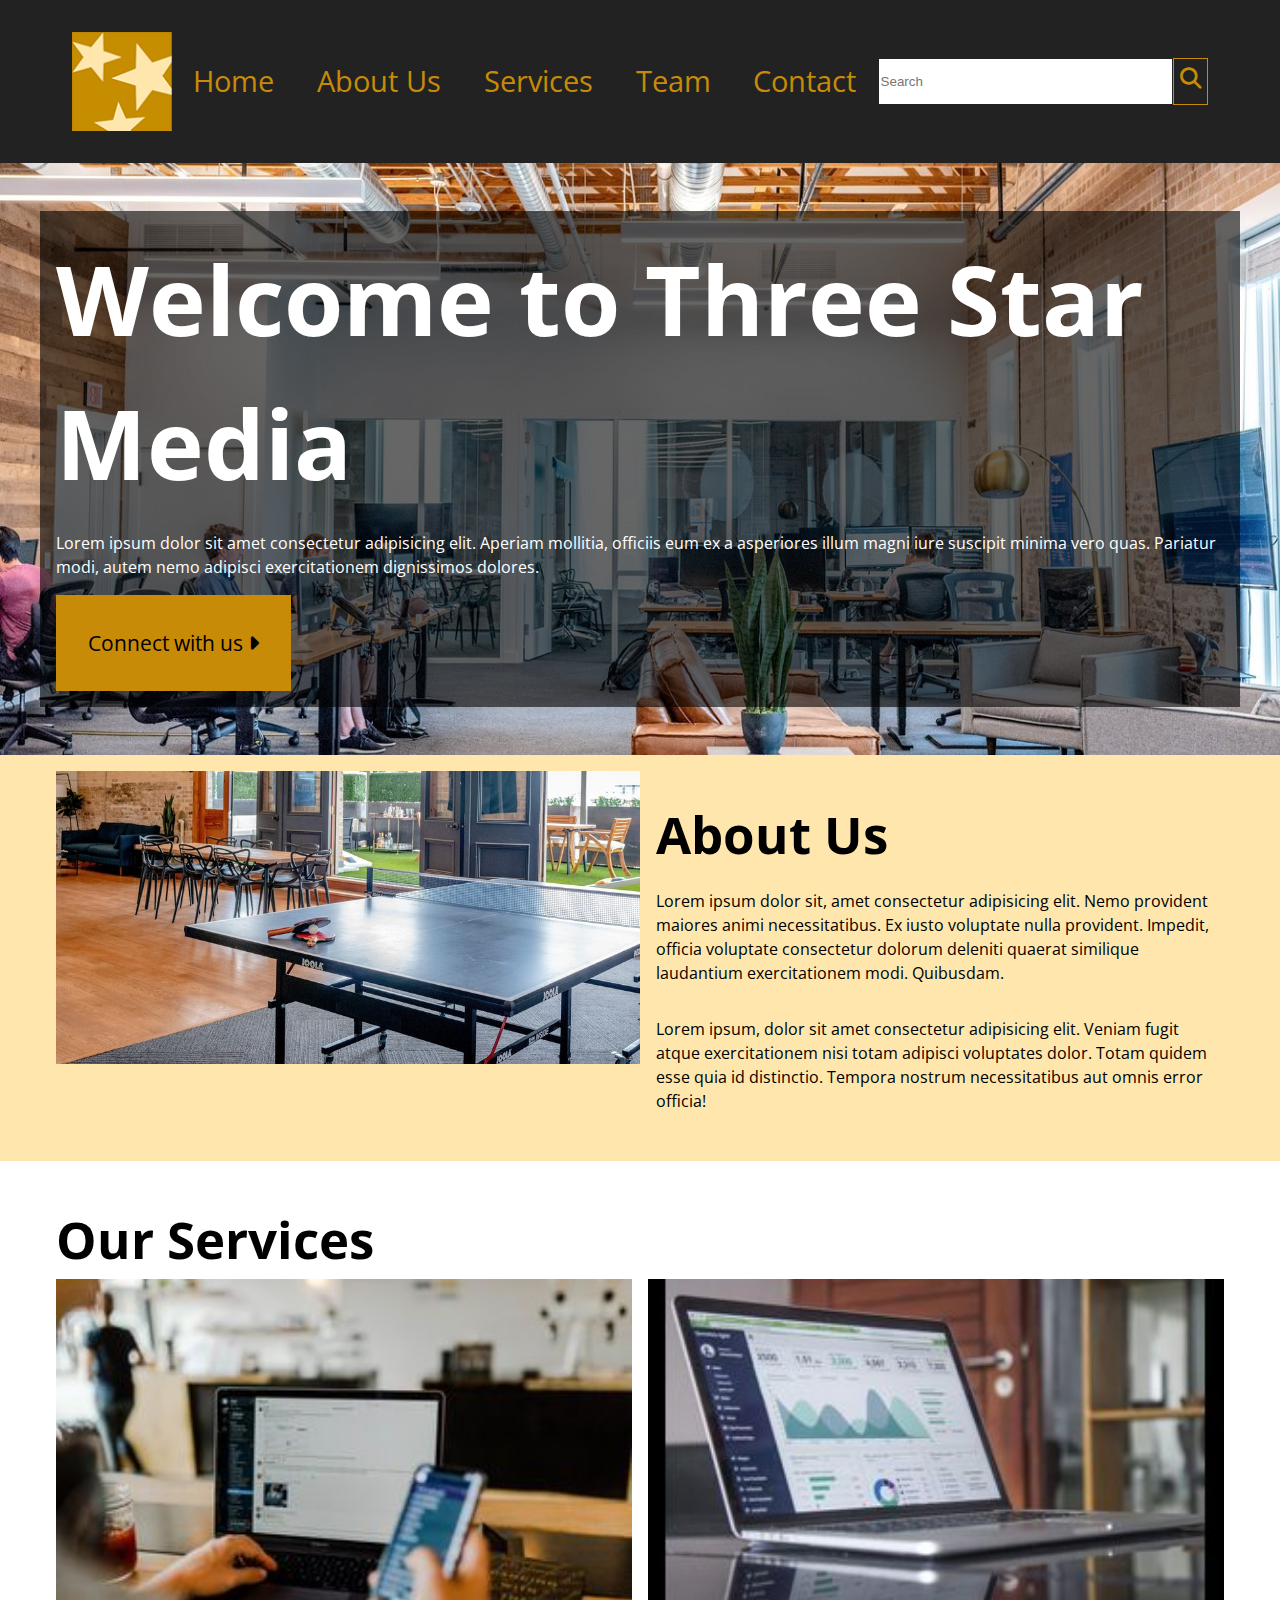
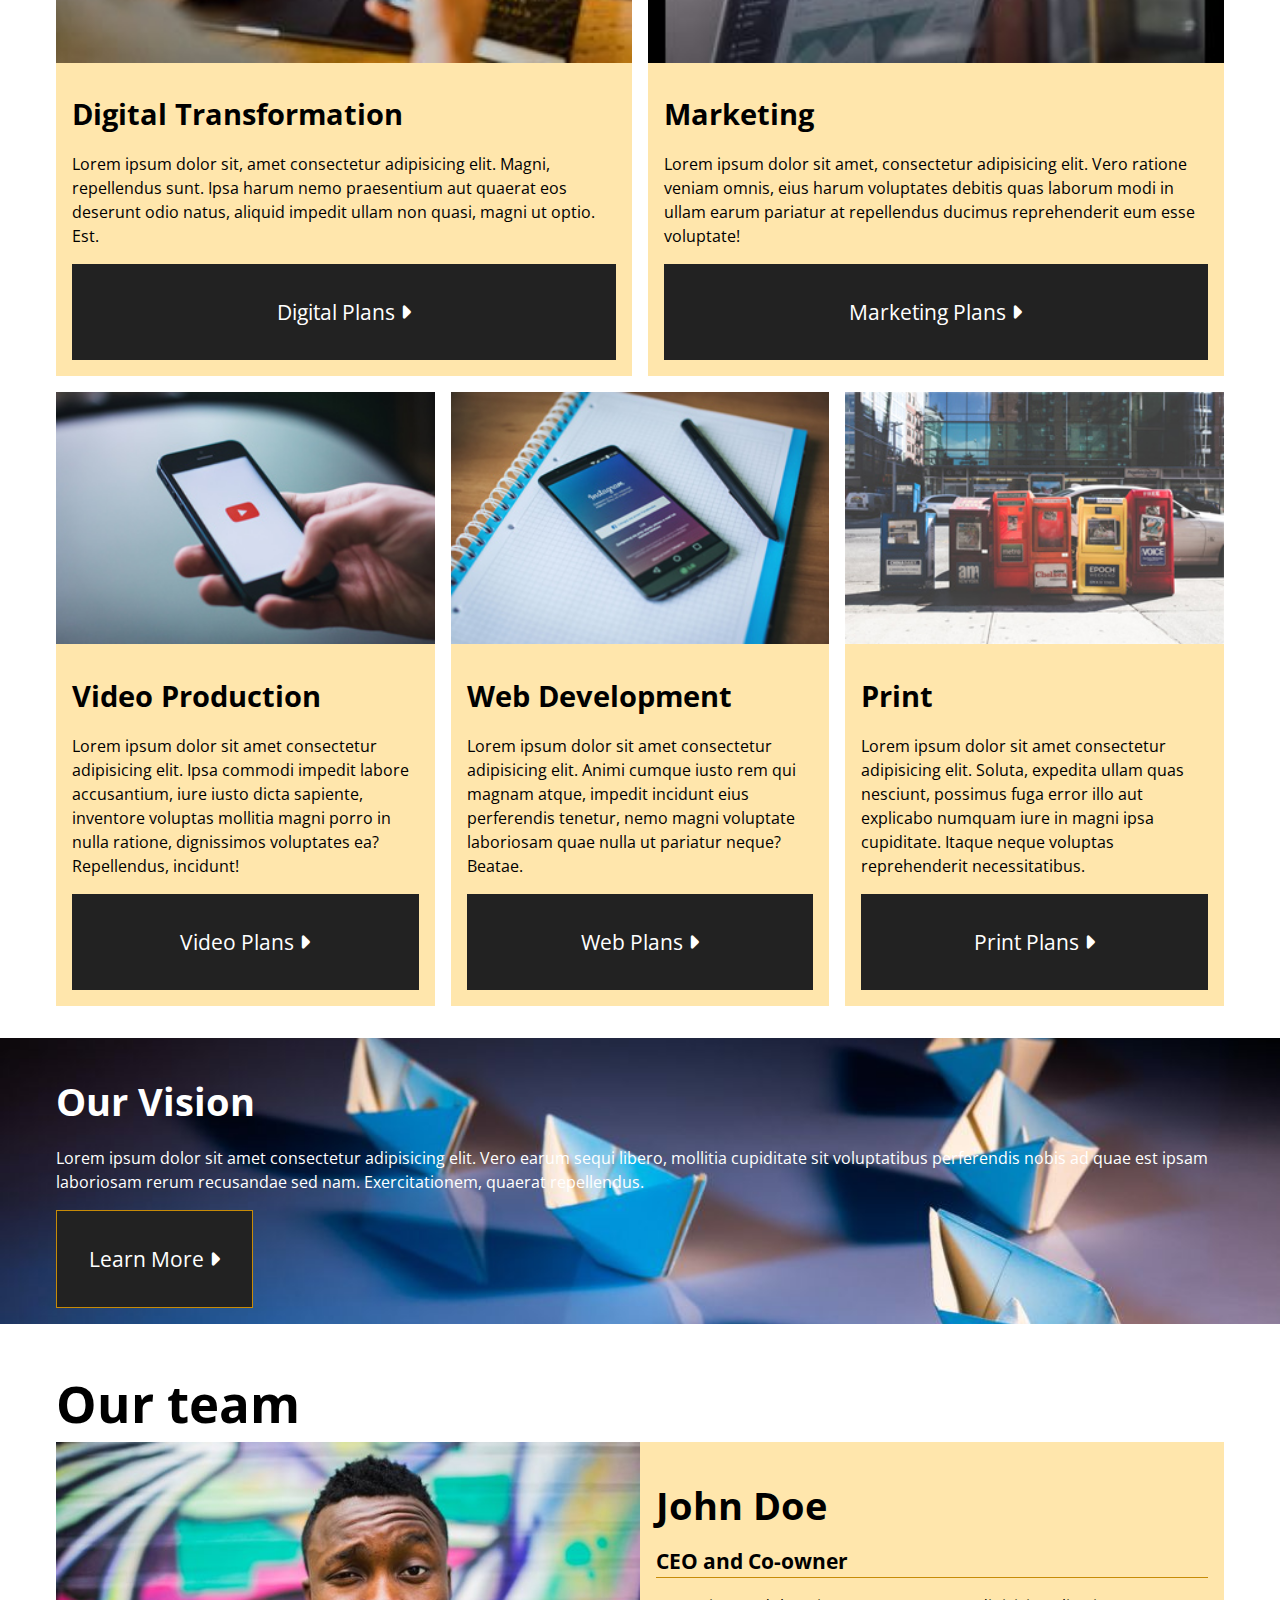
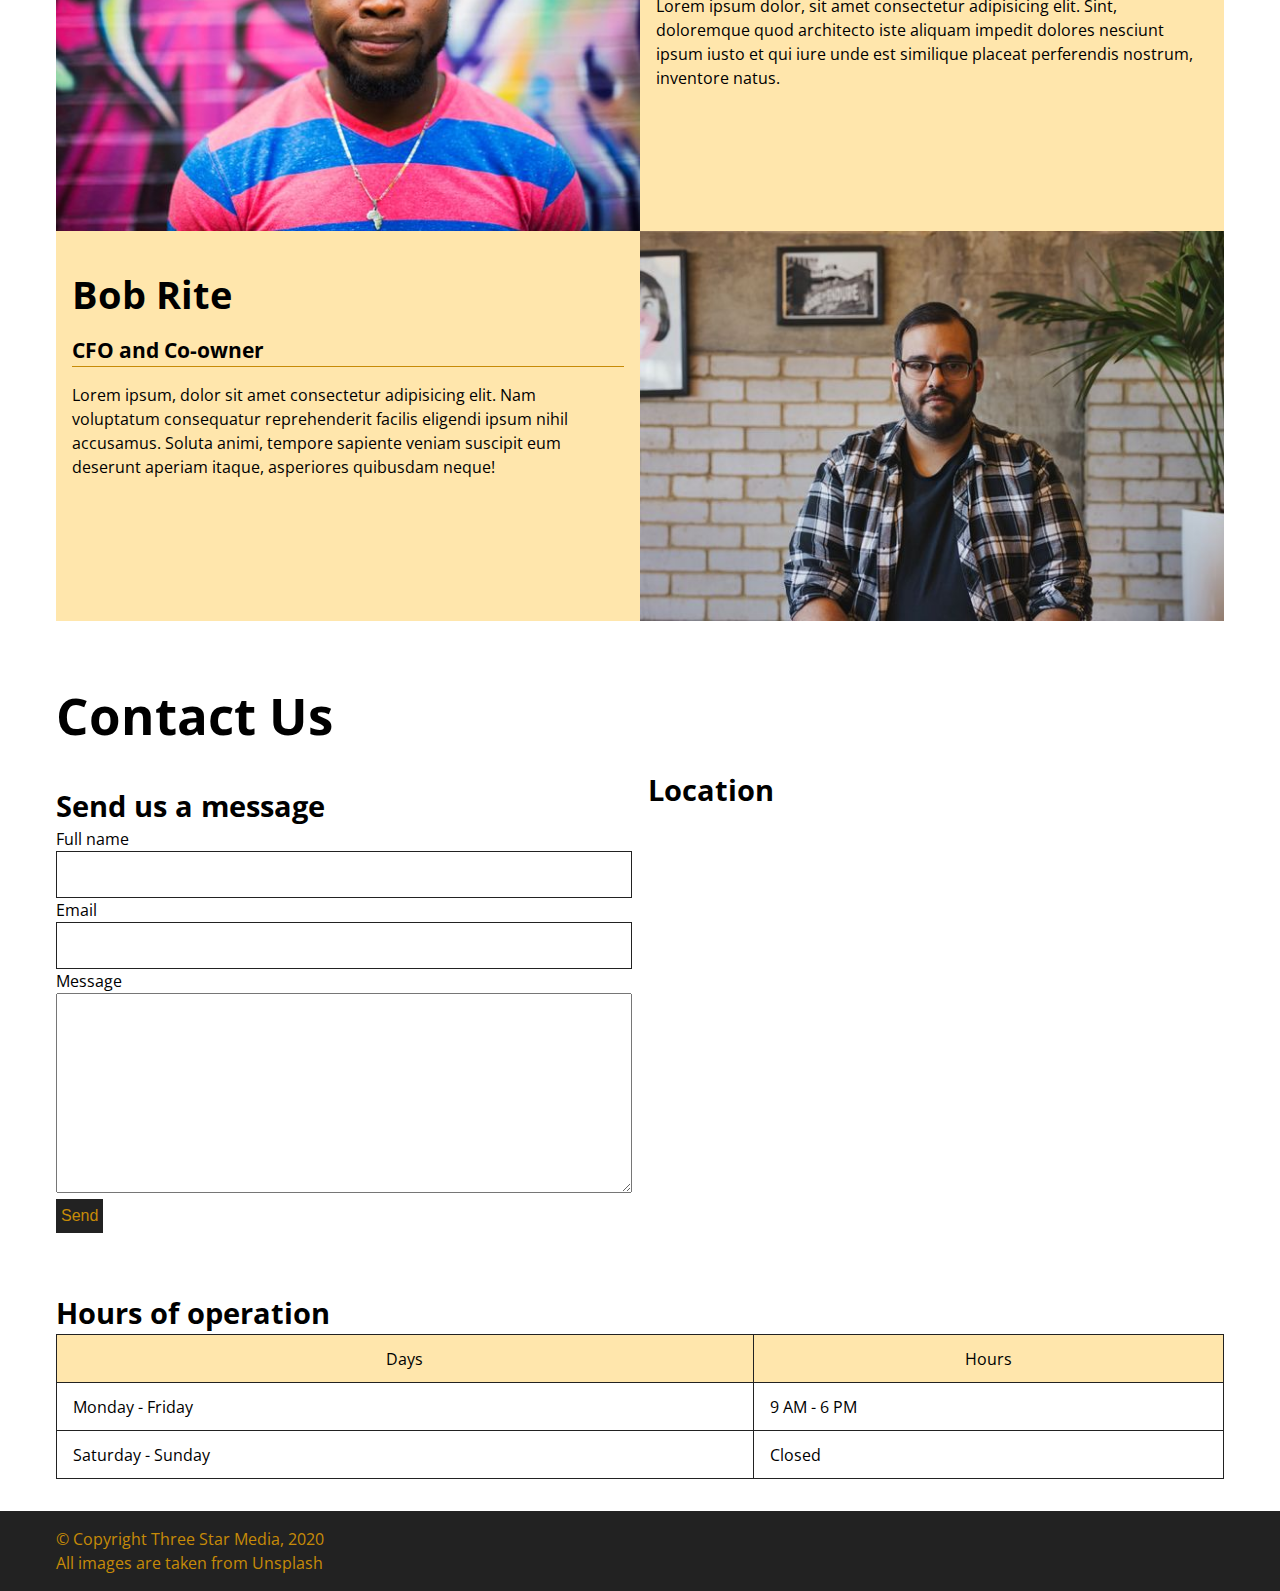
==== commit d0e5feb1: "update name in html" ====
--- a/final-project/index.html
+++ b/final-project/index.html
@@ -206,7 +206,7 @@
                         <img src="images/john.jpg" alt="John Doe" class="johnpic">
                         <article class="john">
                             <h3>John Doe</h3>
-                            <h5>CEO and Co-owner</h4>
+                            <h5>CEO and Co-owner</h5>
                                 <p>Lorem ipsum dolor, sit amet consectetur adipisicing elit. Sint, doloremque quod
                                     architecto
                                     iste
@@ -219,7 +219,7 @@
                         <img src="images/bob.jpg" alt="Bob Rite" class="bobpic">
                         <article class="bob">
                             <h3>Bob Rite</h3>
-                            <h5>CFO and Co-owner</h4>
+                            <h5>CFO and Co-owner</h5>
                                 <p>Lorem ipsum, dolor sit amet consectetur adipisicing elit. Nam voluptatum consequatur
                                     reprehenderit facilis eligendi ipsum nihil accusamus. Soluta animi, tempore sapiente
                                     veniam
--- a/final-project/css/main.css
+++ b/final-project/css/main.css
@@ -322,7 +322,7 @@
 }
 
 footer a {
-    font-size: initial;
+    font-size: 1em;
 }
 
 
@@ -354,7 +354,7 @@
 
     nav ul {
         display: flex;
-        padding: 2em;
+        padding: 1em;
         width: 100%;
 
     }
@@ -417,7 +417,7 @@
     .ser {
         display: grid;
         grid-template-columns: repeat(6, 1fr);
-        grid-template-rows: repeat(2, 1fr);
+        grid-template-rows: repeat(2, auto);
         grid-template-areas:
             "digital digital digital marketing marketing marketing"
             "video video web web print print"
